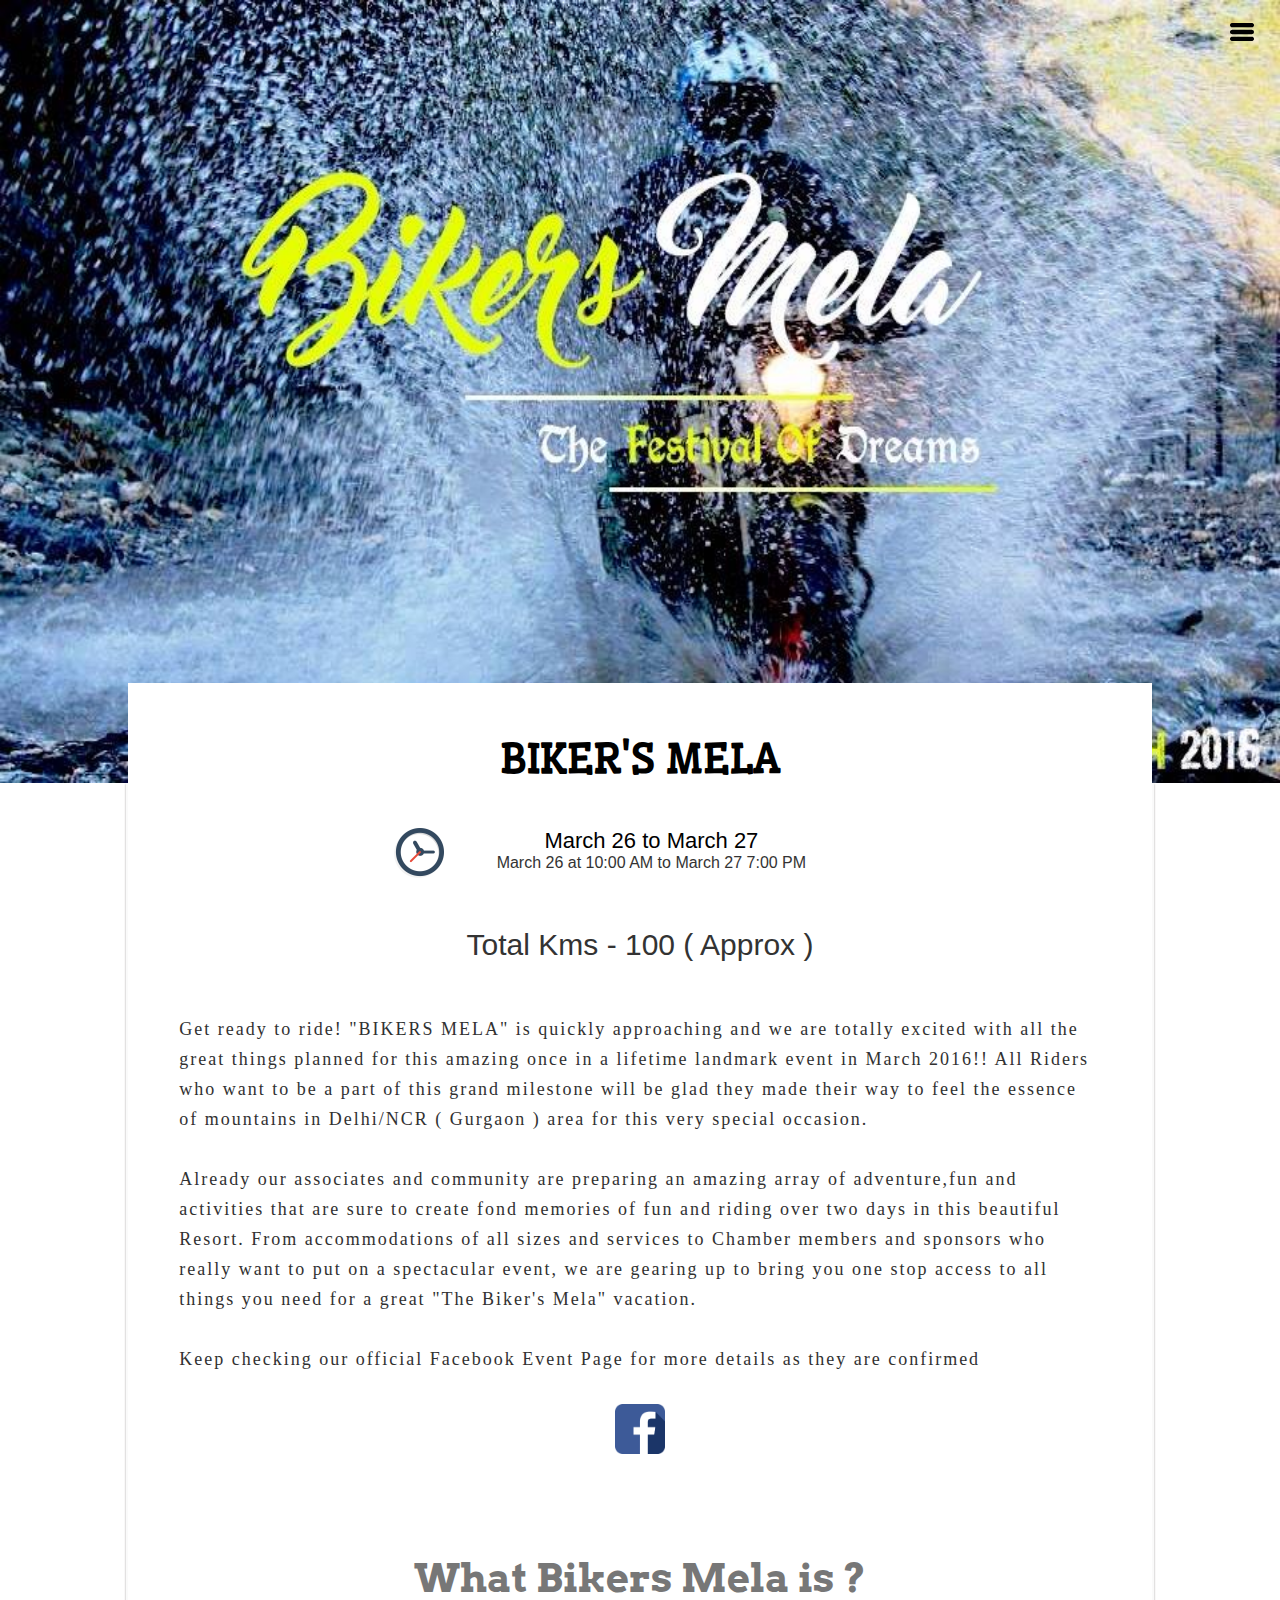
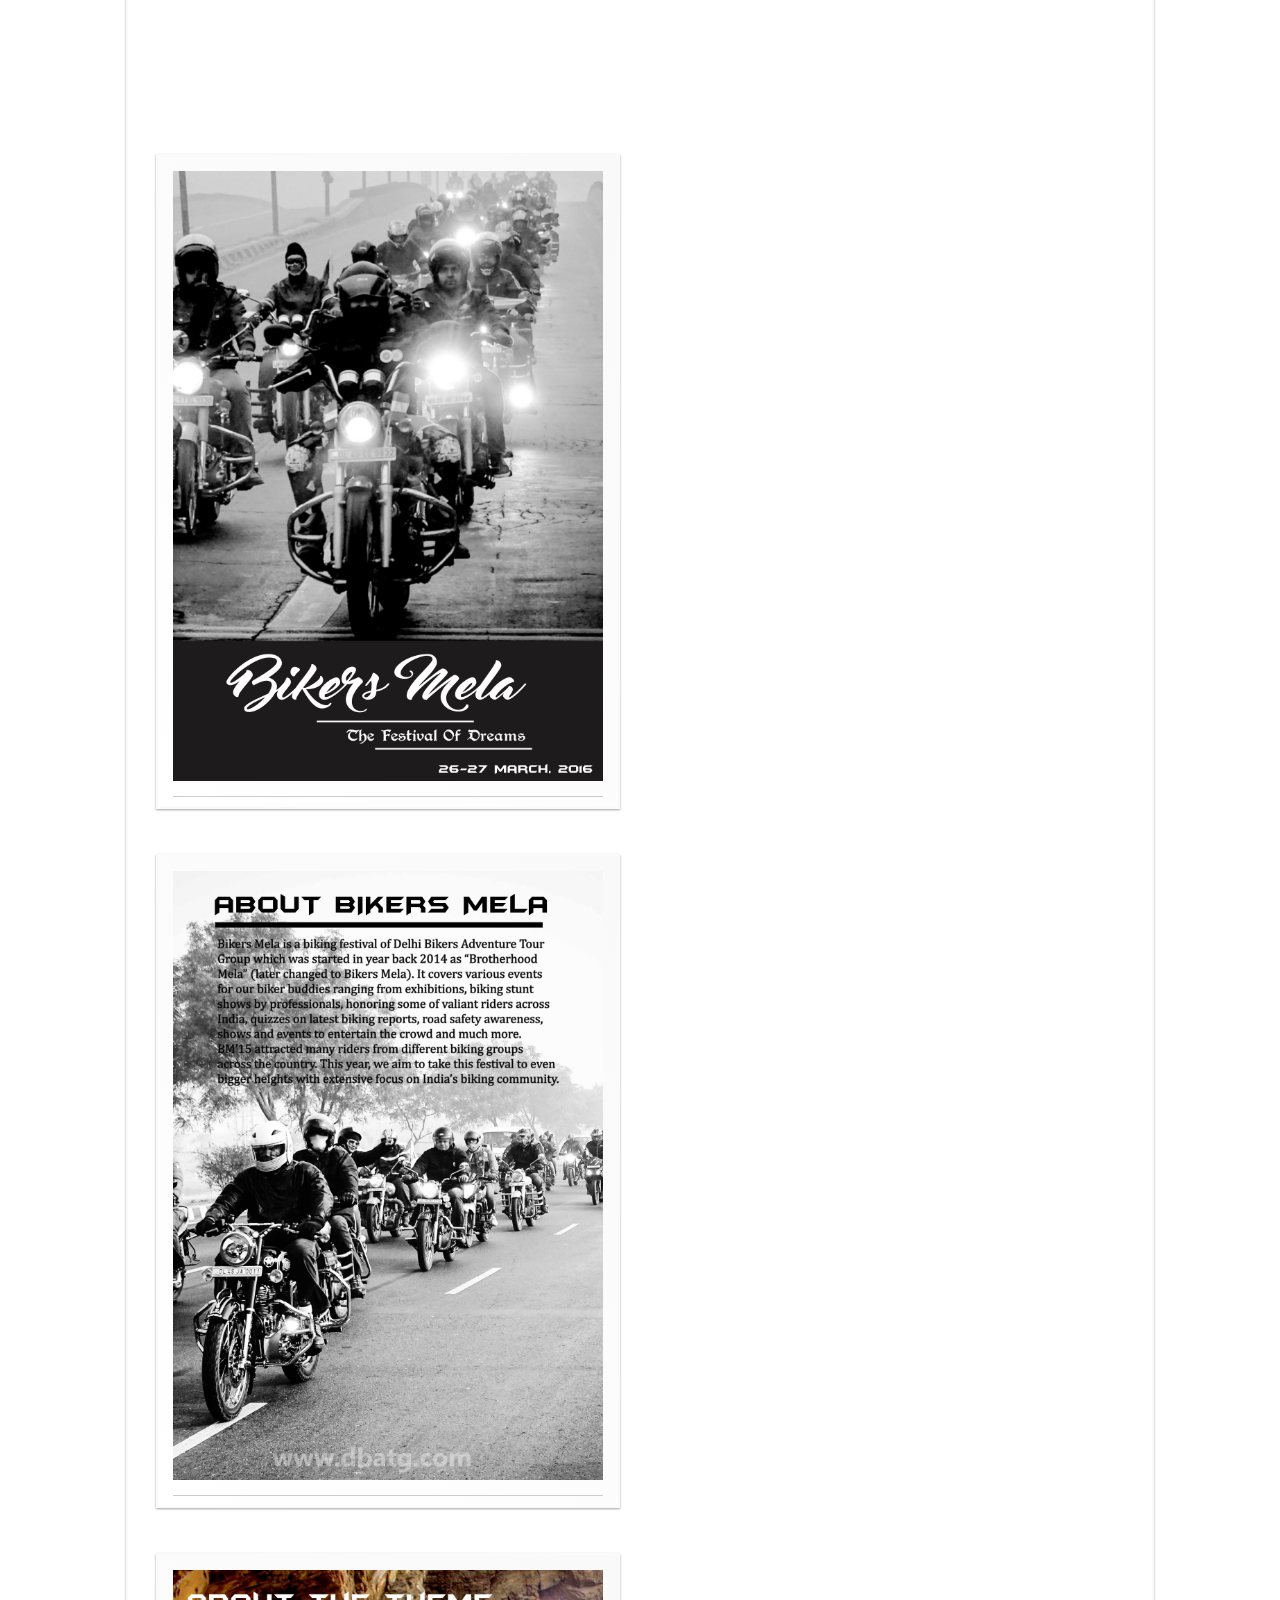
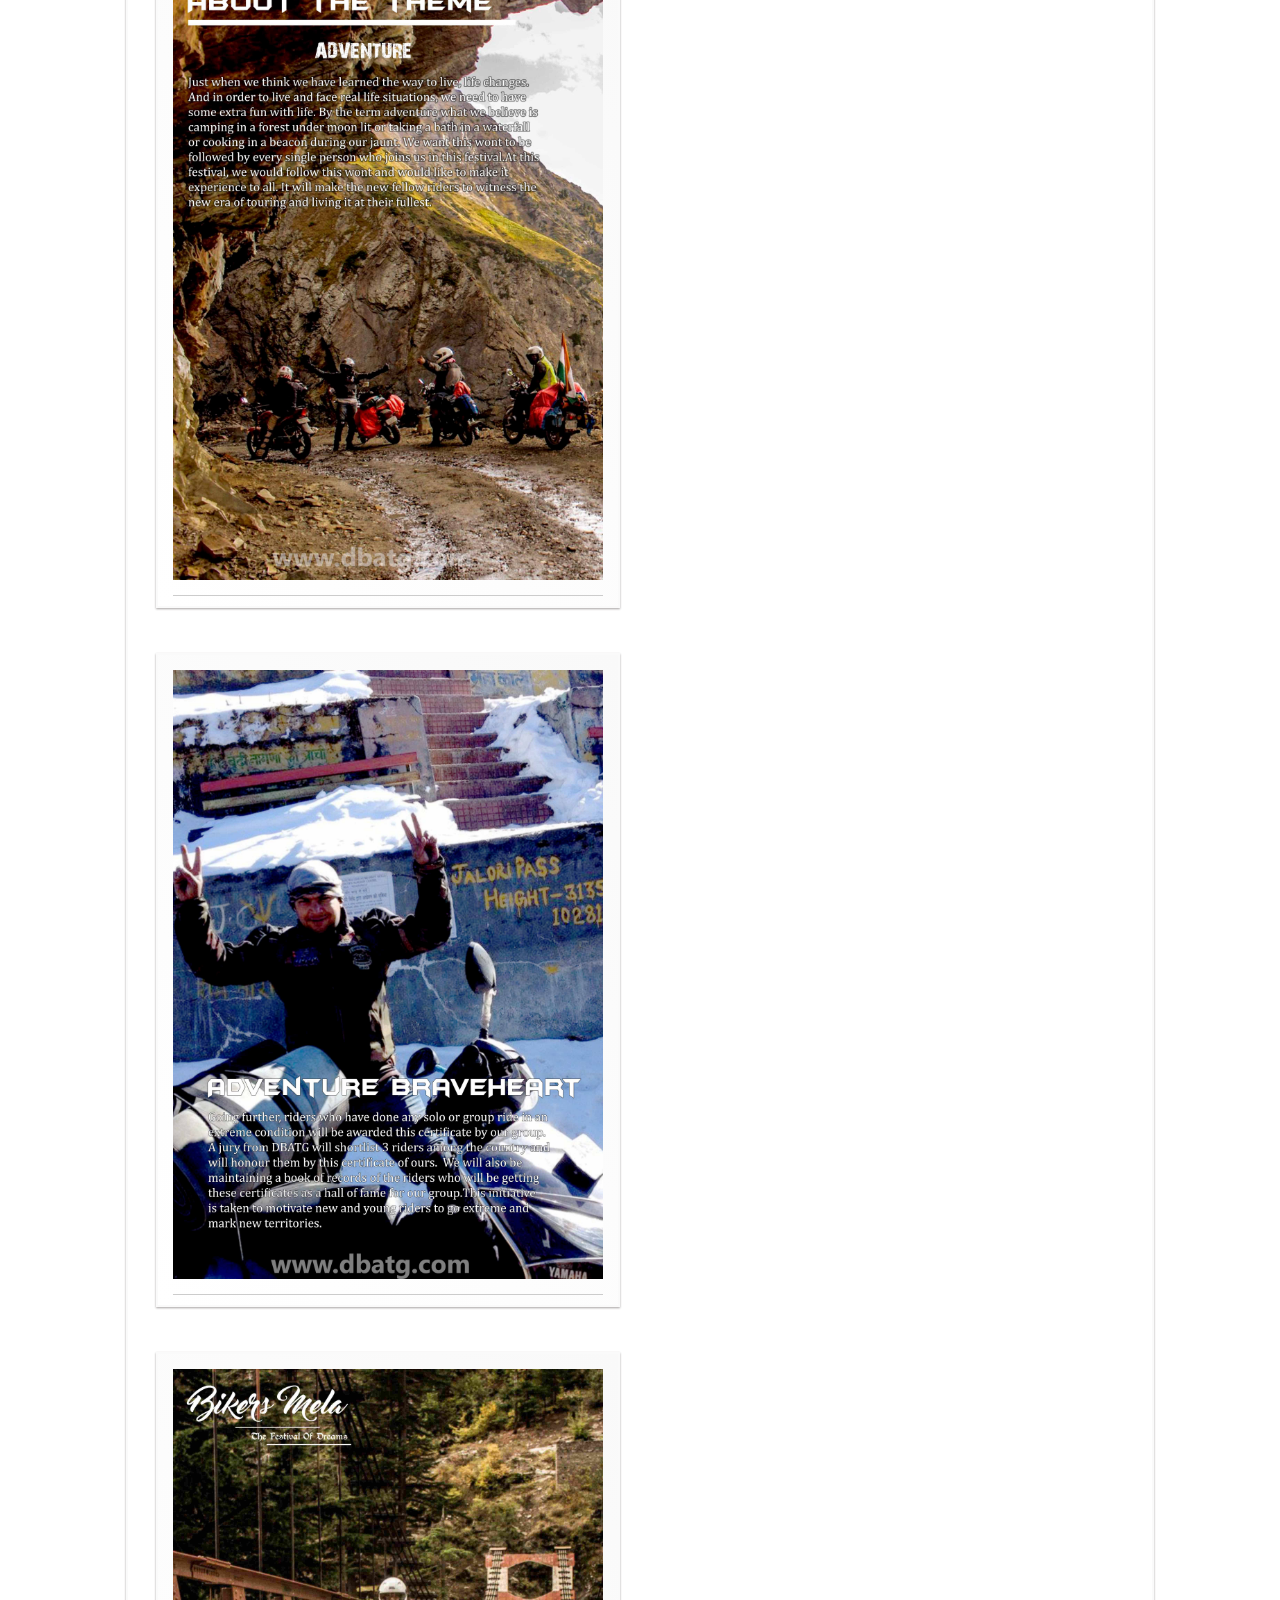
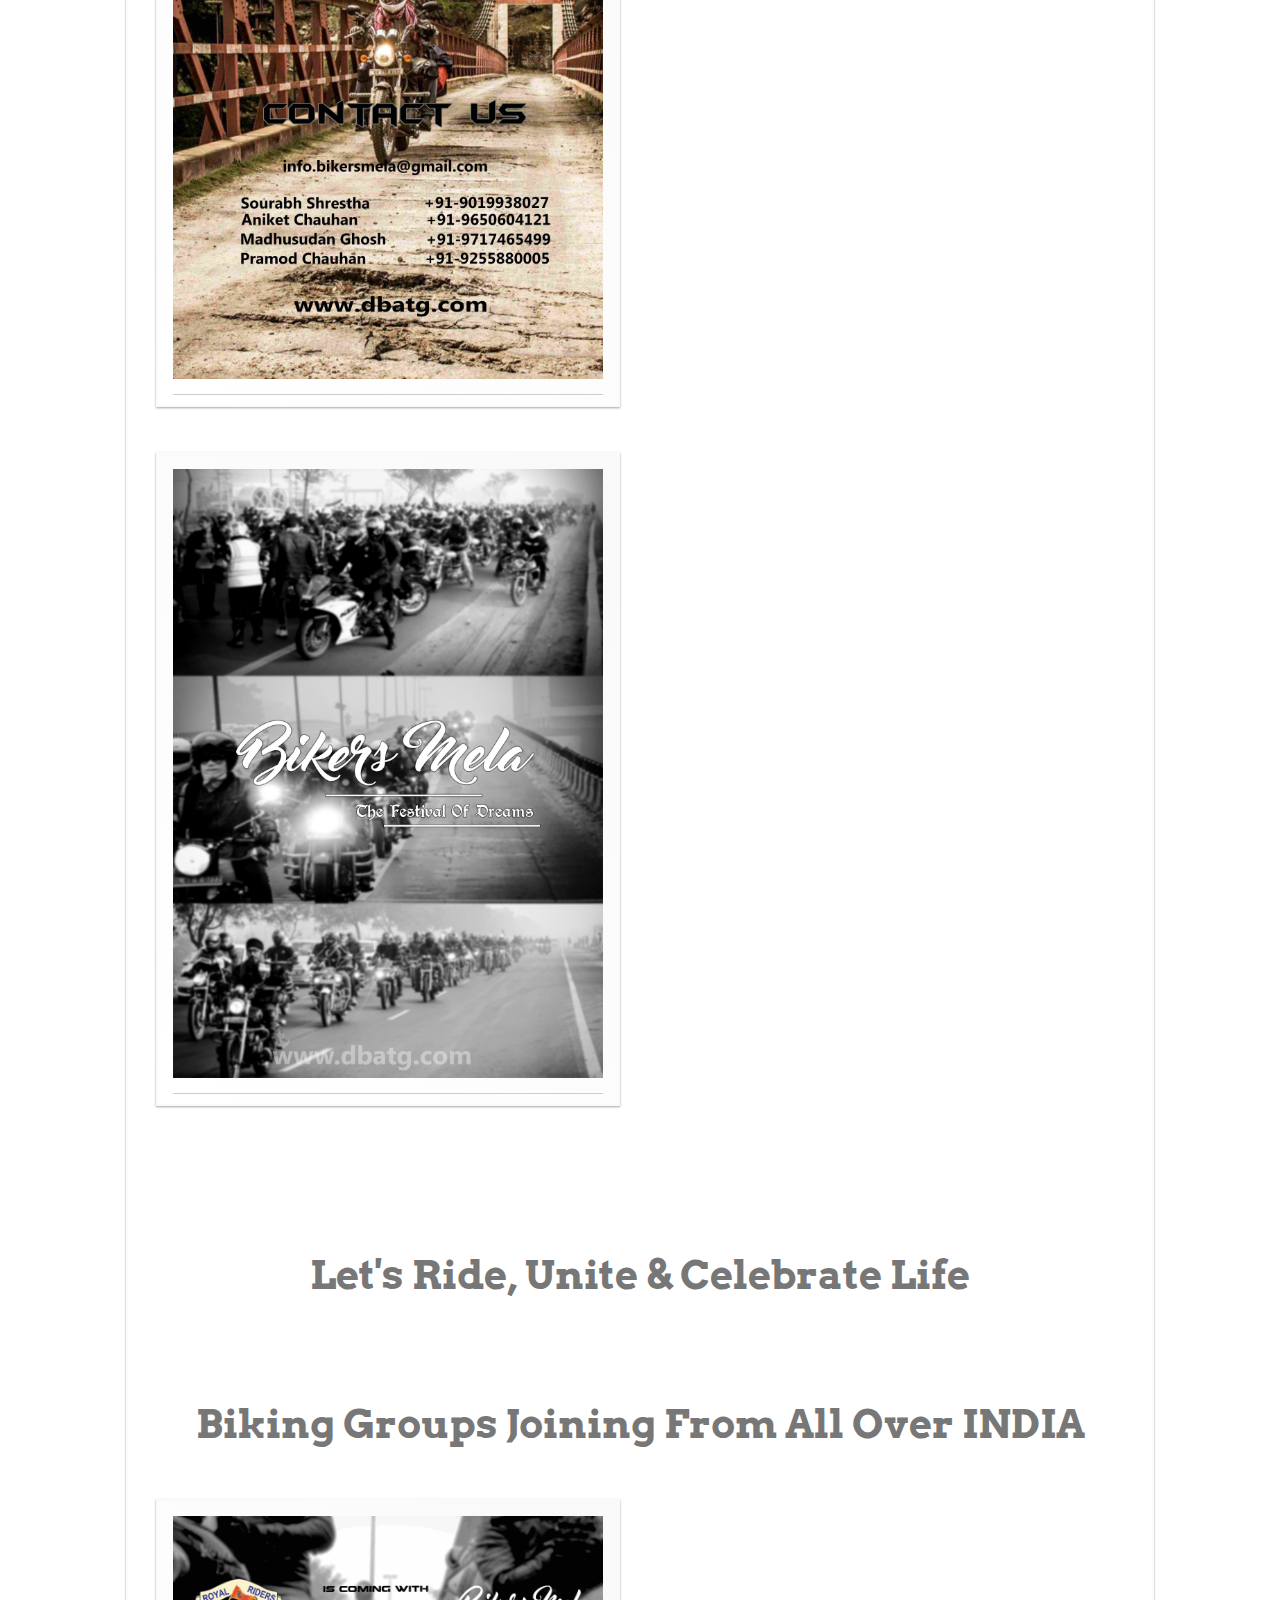
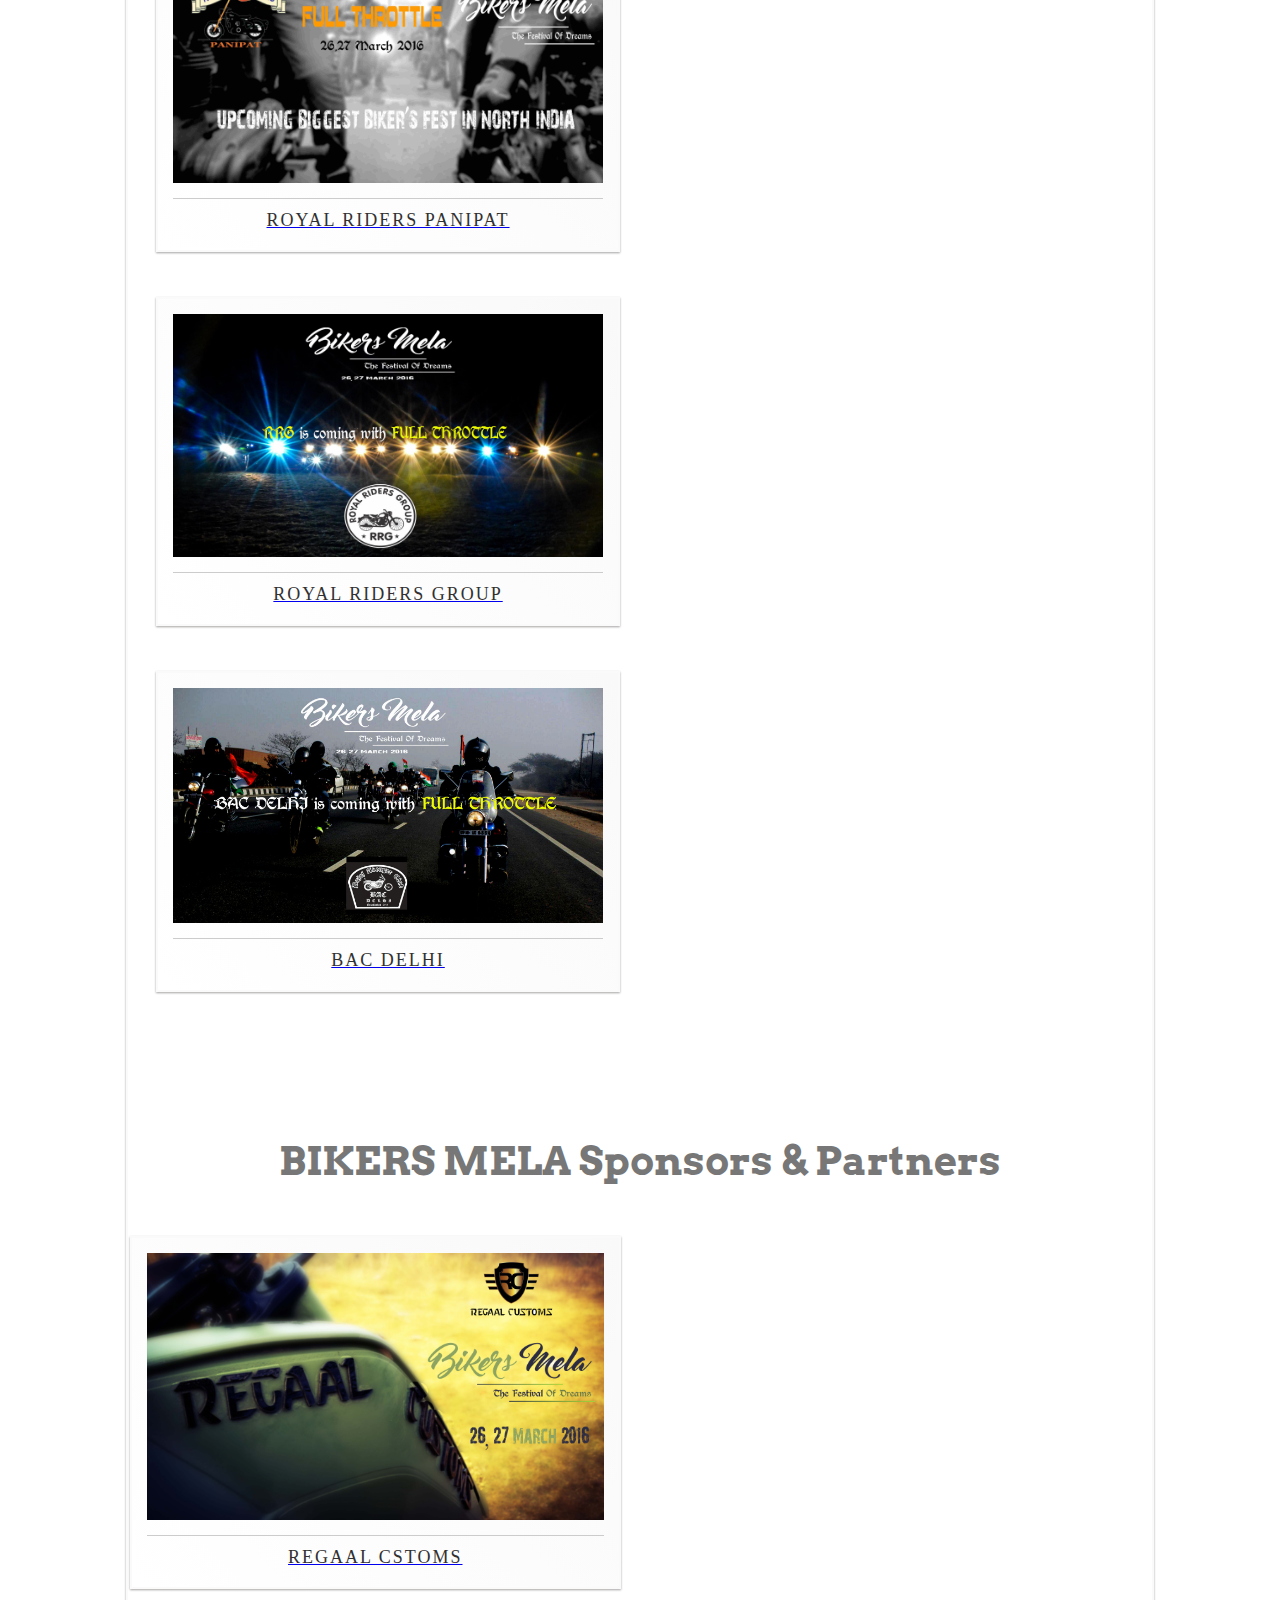
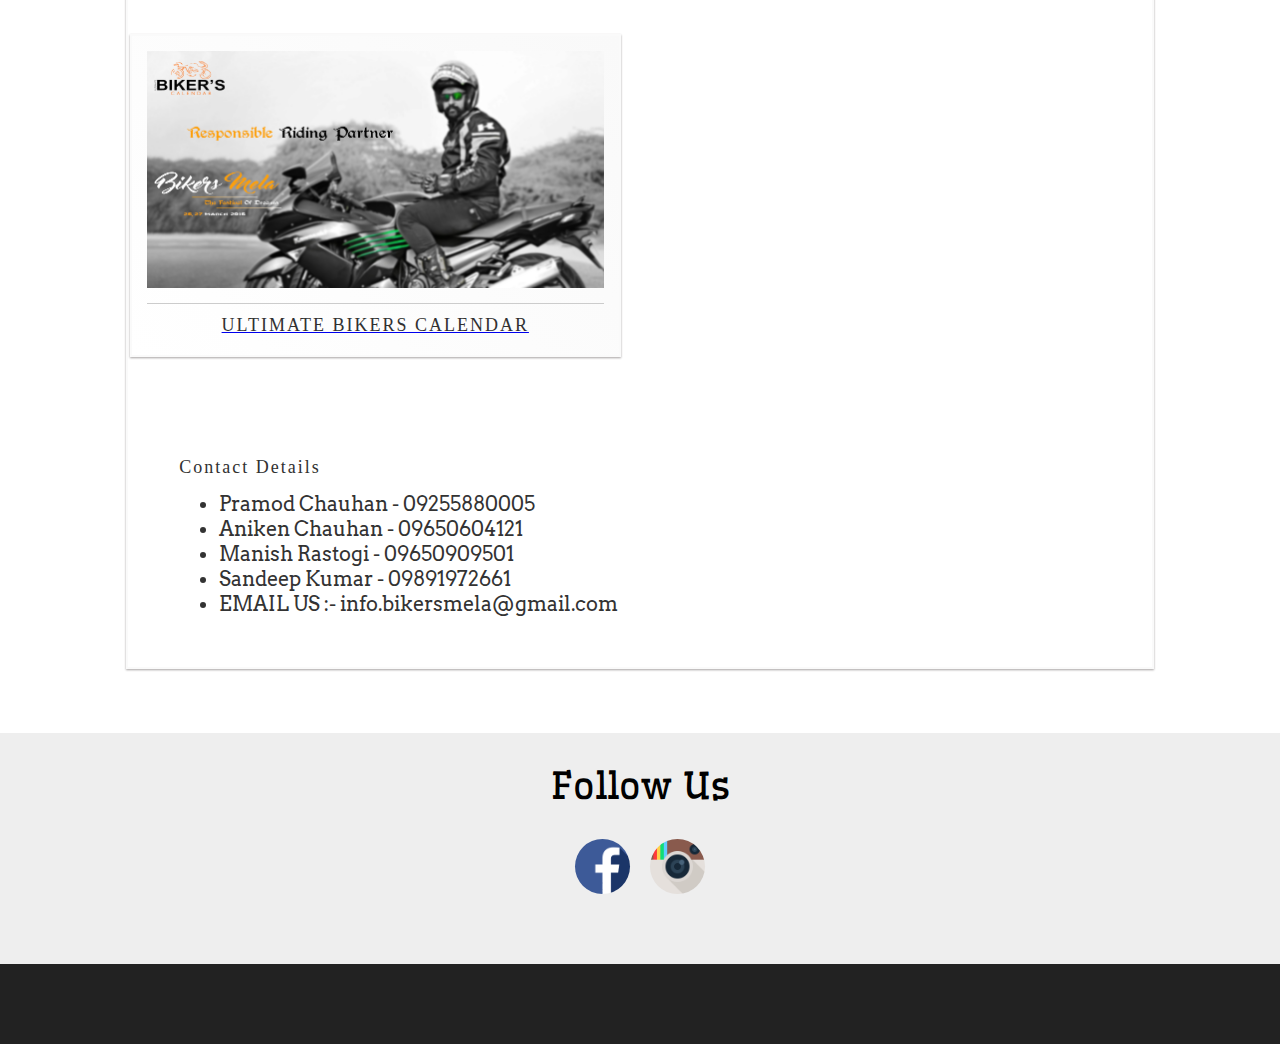
==== bikersmela.html @ f127b7ac "bikersmela page live" ====
<html>
	<head>
		<title>DBATG</title>
		<link rel="stylesheet" href="css/bikersmela.css">
		<link rel="stylesheet" type="text/css" href="css/style.css">
    	<link rel="shortcut icon" href="img/web_images/dbatg-transparent-logo.png" />

    	<meta property="fb:app_id" content="664920840316126" />
	    <meta property="og:title" content="BIKERS MELA" /> 
	    <meta property="og:image" content="http://www.dbatg.com/img/web_images/cover_pics/113.jpg" /> 
	    <meta property="og:description" content="Get ready to ride! The BIKERS MELA is quickly approaching and we are totally excited with all the great things planned for this amazing once in a lifetime landmark event in March 2016!!  All Riders who want to be a part of this grand milestone will be glad they made their way to feel the essence of mountains in Delhi/NCR (Gurgaon) for this very special occasion." />
	    <meta property="og:url" content="http://www.dbatg.com">
	</head>
	<body>
		<div id="header_container"></div>
		<div id="cover_container">
			<div id="event_main_cover">
				<img id="event_main_cover_img" src="/img/web_images/cover_pics/113.jpg">
			</div>
			<div id="event_title">
				<h2 id="event_title_h2"> BIKER'S MELA </h2>
			</div>
		</div>

		<div id="event_content_container">

			<div id="event_date_details">
				<div class="time_icon">
					
				</div>
				<div class="date_time_duration">
					<div id="date_duration">March 26 to March 27</div>
					<div id="time_duration">March 26 at 10:00 AM to March 27 7:00 PM</div>
				</div>
			</div>

			<div id="total_distance">Total Kms - 100 ( Approx )</div>
		
			<div id="event_content">
				<h4>Get ready to ride!  <b>"BIKERS MELA"</b> is quickly approaching and we are totally excited with all the great things planned for this amazing once in a lifetime landmark event in March 2016!!  All Riders who want to be a part of this grand milestone will be glad they made their way to feel the essence of mountains in Delhi/NCR ( Gurgaon ) area for this very special occasion.</br> </br> Already our associates and community are preparing an amazing array of adventure,fun and activities that are sure to create fond memories of fun and riding over two days in this beautiful Resort. From accommodations of all sizes and services to Chamber members and sponsors who really want to put on a spectacular event, we are gearing up to bring you one stop access to all things you need for a great <b>"The Biker's Mela"</b> vacation.  </br> </br>Keep checking our official <b>Facebook Event Page</b> for more details as they are confirmed</h4>

				<div id="facebook_event_page"><a href="http://tinyurl.com/bikersmela"><div><img src="/img/web_images/fb-icon.png"></div></a></div>

				<div id="groups_section">
		        	<h3>What Bikers Mela is ?</h3>
		        </div>
			</div>

			<div id="wrapper">
		        	<div id="columns">
		        		<div class="pin">
		        			<img src="/img/web_images/cover_pics/114.jpg" />
		        		</div>
						<div class="pin">
							<img src="/img/web_images/cover_pics/115.jpg" />
						</div>
						<div class="pin">
							<img src="/img/web_images/cover_pics/116.jpg" />
						</div>
						<div class="pin">
							<img src="/img/web_images/cover_pics/117.jpg" />
						</div>
						<div class="pin">
							<img src="/img/web_images/cover_pics/118.jpg" />
						</div>
						<div class="pin">
							<img src="/img/web_images/cover_pics/119.jpg" />
						</div>
		        	</div>
		        </div>

		        <div id="groups_section">
		        	<h3>Let's Ride, Unite & Celebrate Life</h3>
		        </div>

		        <!-- <div id="wrapper1">
		        	<div id="columns1">
		        		<div class="pin">
		        			<img src="/img/web_images/cover_pics/events_1.jpg" />
		        			<h4>PROFESSIONAL STUNTS</h4>
		        		</div>
						<div class="pin">
							<img src="/img/web_images/cover_pics/events_2.jpg" />
							<h4>BURNOUTS</h4>
						</div>
						<div class="pin">
							<img src="/img/web_images/cover_pics/events_6.jpg" />
							<h4>THE SUBURB AMBIANCE</h4>
						</div>
						<div class="pin">
							<img src="/img/web_images/cover_pics/events_7.jpg" />
							<h4>OFF ROADING</h4>
						</div>
						<div class="pin">
							<img src="/img/web_images/cover_pics/events_8.jpg" />
							<h4>BONFIRE</h4>
						</div>
						<div class="pin">
							<img src="/img/web_images/cover_pics/events_9.jpg" />
							<h4>MUD BATH</h4>
						</div>
						<div class="pin">
							<img src="/img/web_images/cover_pics/events_10.jpg" />
							<h4>BARBEQUE</h4>
						</div>
						<div class="pin">
							<img src="/img/web_images/cover_pics/events_11.jpg" />
							<h4>CAMPING</h4>
						</div>
		        	</div>
		        </div> -->

		        <div id="groups_section">
		        	<h3>Biking Groups Joining From All Over INDIA</h3>
		        </div>

		        <div id="wrapper2">
		        	<div id="columns2">
		        		<div class="pin">
		        			<a href="https://www.facebook.com/Royal-Riders-Panipat-307274155987401/">
			        			<img src="/img/web_images/cover_pics/groups_1.jpg" />
			        			<h4>ROYAL RIDERS PANIPAT</h4>
		        			</a>
		        		</div>
		        		<div class="pin">
		        			<a href="https://www.facebook.com/rrggurgaon">
			        			<img src="/img/web_images/cover_pics/groups_3.jpg" />
			        			<h4>ROYAL RIDERS GROUP</h4>
		        			</a>
		        		</div>
		        		<div class="pin">
		        			<a href="https://www.facebook.com/bac.delhi">
			        			<img src="/img/web_images/cover_pics/groups_2.jpg" />
			        			<h4>BAC DELHI</h4>
		        			</a>
		        		</div>
		        	</div>
		        </div>

		        <div id="groups_section">
		        	<h3>BIKERS MELA Sponsors & Partners</h3>
		        </div>

		        <div id="wrapper3">
		        	<div id="columns3">
		        		<div class="pin">
		        			<a href="https://www.facebook.com/RegaalCustoms/">
			        			<img src="/img/web_images/cover_pics/sponsors_1.jpg" />
			        			<h4>REGAAL CSTOMS</h4>
		        			</a>
		        		</div>
		        		<div class="pin">
		        			<a href="https://www.facebook.com/UltimateBikersCalendar/">
			        			<img src="/img/web_images/cover_pics/sponsors_2.jpg" />
			        			<h4>ULTIMATE BIKERS CALENDAR</h4>
		        			</a>
		        		</div>
		        	</div>
		        </div>

			<div class="contact_details">
				<h4>Contact Details</h4>
				<ul>
					<li>Pramod Chauhan - 09255880005</li>
					<li>Aniken Chauhan - 09650604121</li>
					<li>Manish Rastogi - 09650909501</li>
					<li>Sandeep Kumar  - 09891972661</li>
					<li>EMAIL US :- info.bikersmela@gmail.com</li>
				</ul>
			</div>
		</div>
		<div id="footer_content"></div>
	</body>
	<script src="js/jquery-2.1.4.min.js"></script>
	<script src="js/main.js"></script>
</html>
---- css/bikersmela.css ----
html {
    font-family:sans-serif;
    -ms-text-size-adjust:100%;
    -webkit-text-size-adjust:100%
}

body {
    margin: 0;
}

#cover_container {
    height: 87%;
    width: 100%;
    position: relative;
}

@media only screen and (min-device-width: 320px) and (max-device-width: 480px) and (-webkit-min-device-pixel-ratio: 2){
    #cover_container {
        height: 45%;
    }
}

#event_main_cover img {
    height: 100%;
    width: 100%;
}

#event_title {
    position: absolute;
    left:0;
    right:0;
    margin-left:auto;
    margin-right:auto;
    bottom: 0;
    height: 100px;
    width: 80%;
    background-color: #FFF;
}

@media only screen and (min-device-width: 320px) and (max-device-width: 480px) and (-webkit-min-device-pixel-ratio: 2){
    #event_title{
        width: 100%;
        height: 110px;
    }
}

#event_date_details {
    width: 100%;
    float: left;
    text-align: center;
    margin-top: 45px;
}

.time_icon {
    min-width: 6%;
    margin-left: 25%;
    background: url("../img/web_images/time_icon.png") no-repeat 90% 50%;
    height: 50px;
    color: #fff;
    -webkit-background-size: contain;
    -moz-background-size: contain;
    -o-background-size: contain;
    background-size: contain;
    float: left;
}

.date_time_duration {
    float: left;
    max-width: 65%;
    height:50px;
    margin-left: 5%
}

#date_duration {
    font-size: 22px;
    font-weight: 100;
}

#time_duration {
    font-size: 16px;
    font-weight: 100;
    color: #333;
}

#total_distance {
    padding-top: 50px;
    text-align: center;
    font-size: 30px;
    font-family: 'Goudy Bookletter 1911', serif, ;
    float: left;
    width: 100%;
    color: #333;
}

@media only screen and (min-device-width: 320px) and (max-device-width: 480px) and (-webkit-min-device-pixel-ratio: 2){
    .time_icon{
        min-width: 8%;
        margin-left: 16%;
    }
    #total_distance{
        font-size: 35px;
    }
    #time_duration {
        font-size: 21px;
    }
    #date_duration {
        font-size: 27px;
    }
}

h2 {
    font-family: "Wellfleet";
    font-weight: bold;
    font-size: 40px;
    text-align: center;
    margin-top: 5%;
    padding: 0px;
}

h3 {
    display: block;
    font-family: 'Goudy Bookletter 1911', serif, ;
    font-size: 30px;
    font-weight: bold;
    margin-top: 0;
    margin-bottom: 10px;
}

h4 {
    display: block;
    font-size: 18px;
    font-family: "MuseoSans, serif";
    font-weight: 100;
    margin-top: 1px;
    line-height: 30px;
    letter-spacing: 2px;
    margin-bottom: 10px;
    color: #313131;
}

h5 {
    display: block;
    font-family: 'Arvo' ;
    font-size: 15px;
    font-weight: normal;
    margin-top: 0;
    margin-bottom: 10px;
}

@media only screen and (min-device-width: 320px) and (max-device-width: 480px) and (-webkit-min-device-pixel-ratio: 2){
    h2 {
        font-size: 38px;
    }
    h3{
        font-size: 32px;
    }
}

#event_content_container {
    width: 80%;
    margin : 0 auto;
    border: 2px solid #FAFAFA;
    box-shadow: 0 1px 2px rgba(34, 25, 25, 0.4);
    border-top-width: 0px;
}

@media only screen and (min-device-width: 320px) and (max-device-width: 480px) and (-webkit-min-device-pixel-ratio: 2){
    #event_content_container{
        width: 90%;
        margin-left: 0;
    }
}

#event_content {
    padding: 5%;
    clear: both;
}

p {
    font-family: "Arvo";
    font-size: 18px;
    color: #333;
    margin-top: 0px;
    margin-bottom: 15px;
}

li {
    font-family: "Arvo";
    font-size: 20px;
    color: #333;
}

ul {
    margin-top: 0px;
}

@media only screen and (min-device-width: 320px) and (max-device-width: 480px) and (-webkit-min-device-pixel-ratio: 2){
    p{
        font-size: 15px;
    }
    li{
        font-size: 15px;
    }
 }

.contact_details{
    margin-bottom: 50px;
    padding: 0 5%
}

#luggage_ride {
    text-align: center;
    margin-bottom: 50px;
}

#luggage_details {
    height: 42%;
    width: 40%;
    display: inline-block;
    margin: 0px 1.5% 30px 1.5%;
    border: 2px solid #FAFAFA;
    padding: 8px 5px 0px 5px;
    box-shadow: 0 5px 20px rgba(34, 25, 25, 0.4);
    text-decoration: none;
}

#luggage_details img{
    display: block;
    max-width: 100%;
    max-height: 100%;
    width: auto;
    height: auto;
}

#luggage_title {
    text-align: center;
    font-family: 'Goudy Bookletter 1911', serif;
    font-weight: normal;
    font-size: 20px;
    margin: 10px auto;
    color: #333;
}

@media only screen and (min-device-width: 320px) and (max-device-width: 480px) and (-webkit-min-device-pixel-ratio: 2){
    #luggage_details {
        height: 22%;
    }
 }

 #facebook_event_page{
    margin-top: 30px;
    margin-bottom: 100px;
    text-align: center;
    width: 100%;
 }

 #facebook_event_page img{
    width: 50px;
 }

#bm_image2{
    margin-bottom: 50px;
    background: url("..") no-repeat 90% 50%;
    -webkit-background-size: cover;
    -moz-background-size: cover;
    -o-background-size: cover;
    background-size: cover;
    width: 100%;
    height: 1500px;
    margin: 0 auto
 }

 #bm_image3{
    margin-bottom: 50px;
    background: url("../img/web_images/cover_pics/116.jpg") no-repeat 90% 50%;
    -webkit-background-size: cover;
    -moz-background-size: cover;
    -o-background-size: cover;
    background-size: cover;
    width: 100%;
    height: 1500px;
    margin: 0 auto
 }

 #bm_image4{
    margin-bottom: 50px;
    background: url("../img/web_images/cover_pics/116.jpg") no-repeat 90% 50%;
    -webkit-background-size: cover;
    -moz-background-size: cover;
    -o-background-size: cover;
    background-size: cover;
    width: 100%;
    height: 1500px;
    margin: 0 auto
 }

#bm_image5{
    margin-bottom: 50px;
    background: url("../img/web_images/cover_pics/117.jpg") no-repeat 90% 50%;
    -webkit-background-size: cover;
    -moz-background-size: cover;
    -o-background-size: cover;
    background-size: cover;
    width: 100%;
    height: 1500px;
    margin: 0 auto
}

#wrapper1 {
    width: 95%;
    max-width: 1550px;
    min-width: 320px;
    margin: 50px auto;
}

@media only screen and (min-device-width: 320px) and (max-device-width: 480px) and (-webkit-min-device-pixel-ratio: 2){
    #wrapper1{
        width: 90%;
    }
}

#columns1 {
    -webkit-column-count: 3;
    -webkit-column-gap: 30px;
    -webkit-column-fill: auto;
    -moz-column-count: 3;
    -moz-column-gap: 30px;
    -moz-column-fill: auto;
    column-count: 3;
    column-gap: 35px;
    column-fill: auto;
}

@media only screen and (min-device-width: 320px) and (max-device-width: 480px) and (-webkit-min-device-pixel-ratio: 2) {
    #columns1 {
        -webkit-column-count: 1;
        -moz-column-count: 1;
        column-count: 1;
    }
}

#wrapper {
    width: 95%;
    max-width: 1550px;
    min-width: 320px;
    margin: 50px auto;
}

@media only screen and (min-device-width: 320px) and (max-device-width: 480px) and (-webkit-min-device-pixel-ratio: 2){
    #wrapper{
        width: 90%;
    }
}

#wrapper2 {
    width: 95%;
    max-width: 1550px;
    min-width: 320px;
    margin: 50px auto;
}

@media only screen and (min-device-width: 320px) and (max-device-width: 480px) and (-webkit-min-device-pixel-ratio: 2){
    #wrapper2{
        width: 90%;
    }
}

#columns2 {
    -webkit-column-count: 2;
    -webkit-column-gap: 30px;
    -webkit-column-fill: auto;
    -moz-column-count: 2;
    -moz-column-gap: 30px;
    -moz-column-fill: auto;
    column-count: 2;
    column-gap: 35px;
    column-fill: auto;
}

@media only screen and (min-device-width: 320px) and (max-device-width: 480px) and (-webkit-min-device-pixel-ratio: 2) {
    #columns2 {
        -webkit-column-count: 1;
        -moz-column-count: 1;
        column-count: 1;
    }
}

#wrapper3{
    width: 100%;
    max-width: 1550px;
    min-width: 320px;
    margin: 50px auto;
}

@media only screen and (min-device-width: 320px) and (max-device-width: 480px) and (-webkit-min-device-pixel-ratio: 2){
    #wrapper3{
        width: 90%;
    }
}

#columns3 {
    -webkit-column-count: 2;
    -webkit-column-gap: 30px;
    -webkit-column-fill: auto;
    -moz-column-count: 2;
    -moz-column-gap: 30px;
    -moz-column-fill: auto;
    column-count: 2;
    column-gap: 35px;
    column-fill: auto;
}

@media only screen and (min-device-width: 320px) and (max-device-width: 480px) and (-webkit-min-device-pixel-ratio: 2) {
    #columns3 {
        -webkit-column-count: 1;
        -moz-column-count: 1;
        column-count: 1;
    }
}

#columns {
    -webkit-column-count: 2;
    -webkit-column-gap: 30px;
    -webkit-column-fill: auto;
    -moz-column-count: 2;
    -moz-column-gap: 30px;
    -moz-column-fill: auto;
    column-count: 2;
    column-gap: 35px;
    column-fill: auto;
}

@media only screen and (min-device-width: 320px) and (max-device-width: 480px) and (-webkit-min-device-pixel-ratio: 2) {
    #columns {
        -webkit-column-count: 1;
        -moz-column-count: 1;
        column-count: 1;
    }
}

.pin {
    display: inline-block;
    background: #FEFEFE;
    border: 2px solid #FAFAFA;
    box-shadow: 0 1px 2px rgba(34, 25, 25, 0.4);
    margin: 0 2px 45px;
    -webkit-column-break-inside: avoid;
    -moz-column-break-inside: avoid;
    column-break-inside: avoid;
    padding: 15px;
    padding-bottom: 5px;
    background: -webkit-linear-gradient(45deg, #FFF, #F9F9F9);
    opacity: 1;
    text-align: center;
    font-size: 20px;
    -webkit-transition: all .2s ease;
    -moz-transition: all .2s ease;
    -o-transition: all .2s ease;
    transition: all .2s ease;
}

.pin img {
    width: 100%;
    border-bottom: 1px solid #ccc;
    padding-bottom: 15px;
    margin-bottom: 5px;
}

#groups_section {
    margin-top: 100px;
    margin-bottom: 50px;
    font-size: 60px;
    font-family: 'Arvo';
    text-align: center;
}

#groups_section h3{
    margin-top: 100px;
    margin-bottom: 50px;
    font-size: 40px;
    font-family: 'Arvo';
    text-align: center;
    color: #777;
}
---- css/style.css ----
@import "http://fonts.googleapis.com/css?family=Open+Sans:300italic,400italic,600italic,700italic,800italic,300,700,800,400,600";
@import "http://fonts.googleapis.com/css?family=Goudy+Bookletter+1911";
@import "http://fonts.googleapis.com/css?family=Wellfleet";
@import "http://fonts.googleapis.com/css?family=Arvo:400,700,400italic,700italic";
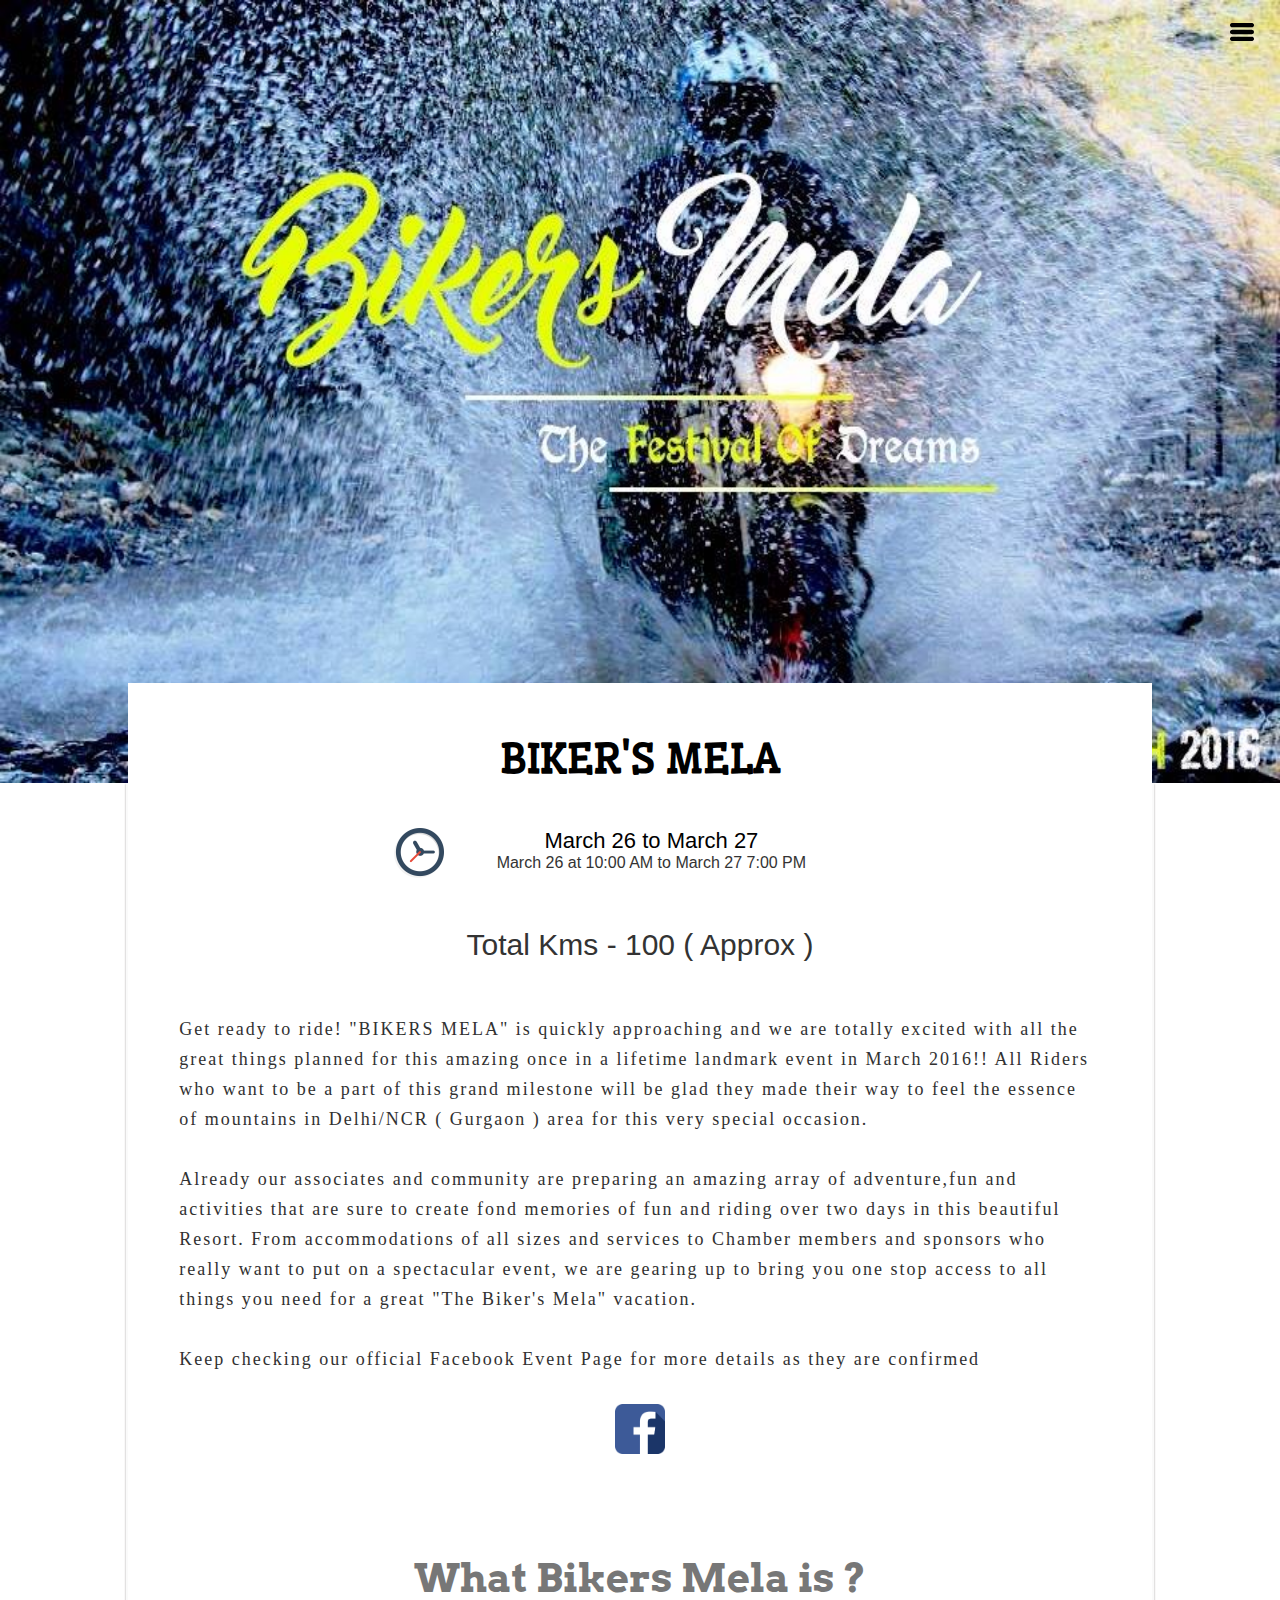
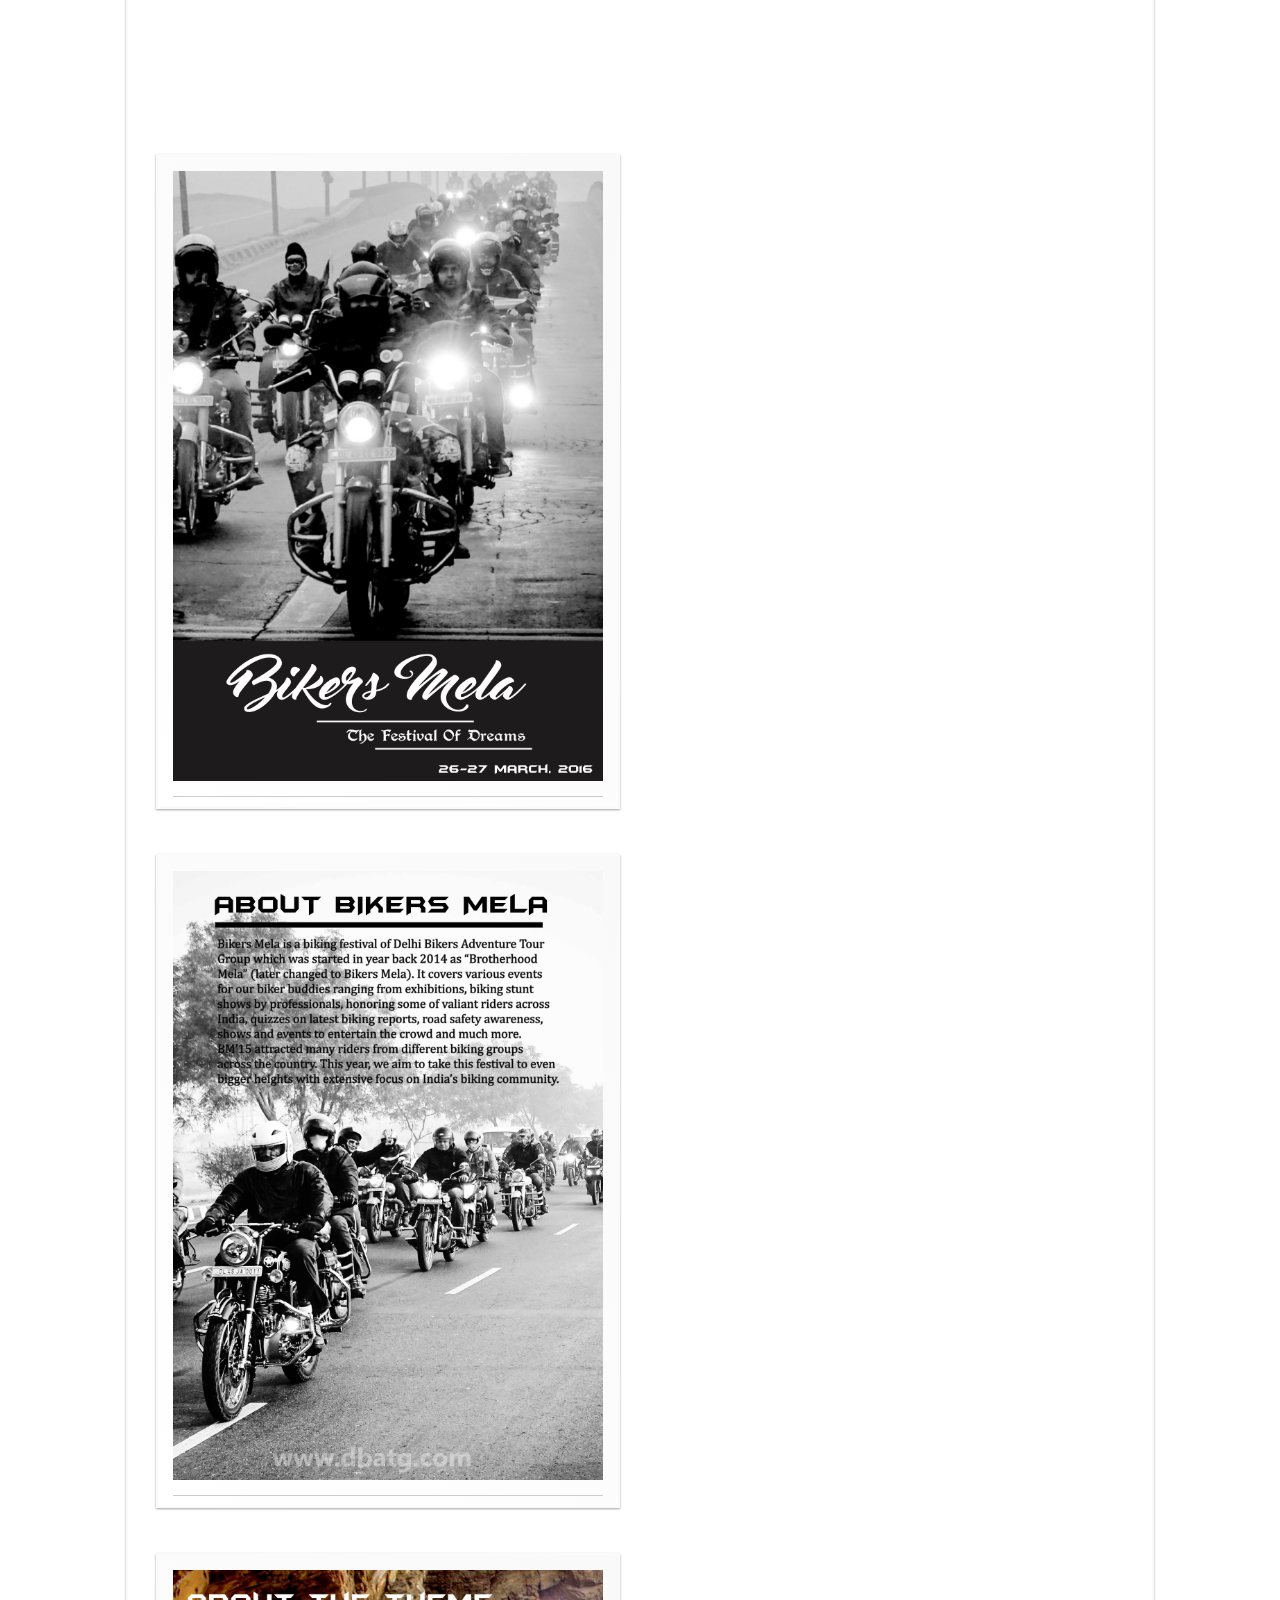
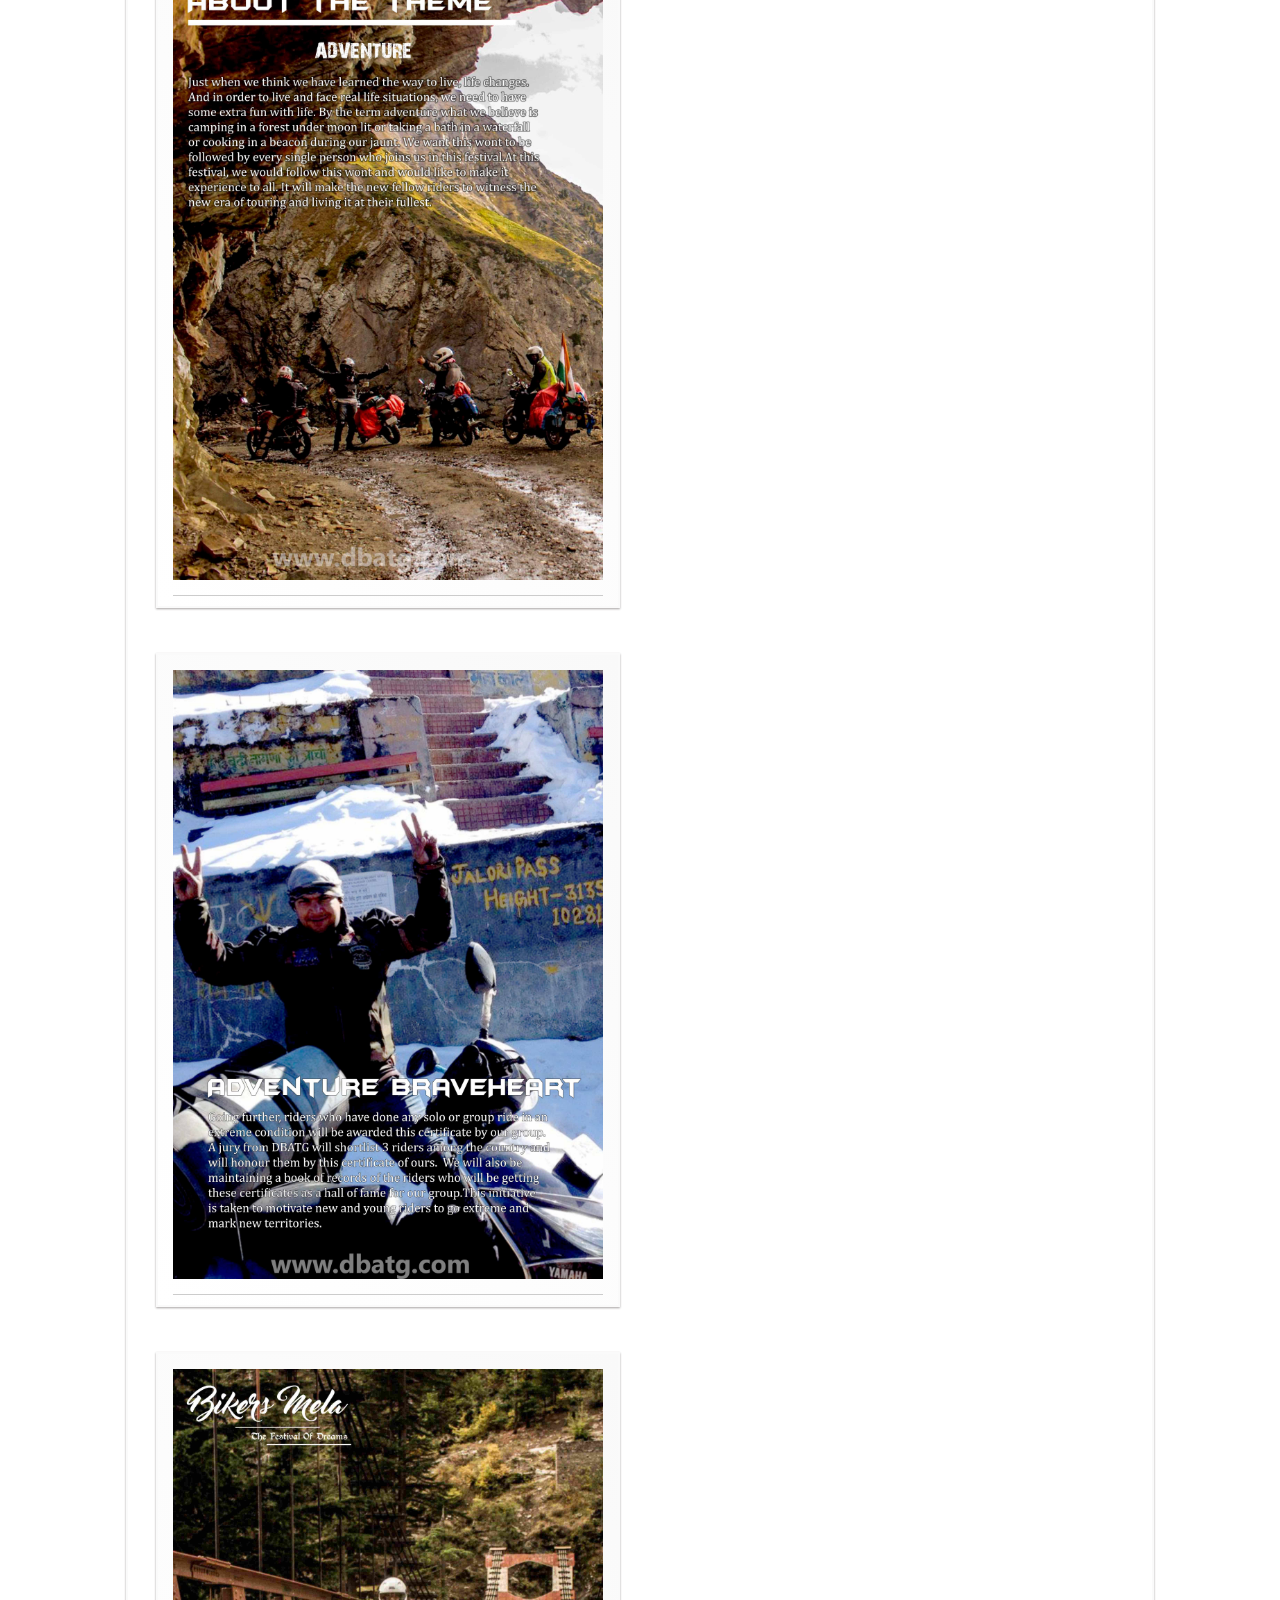
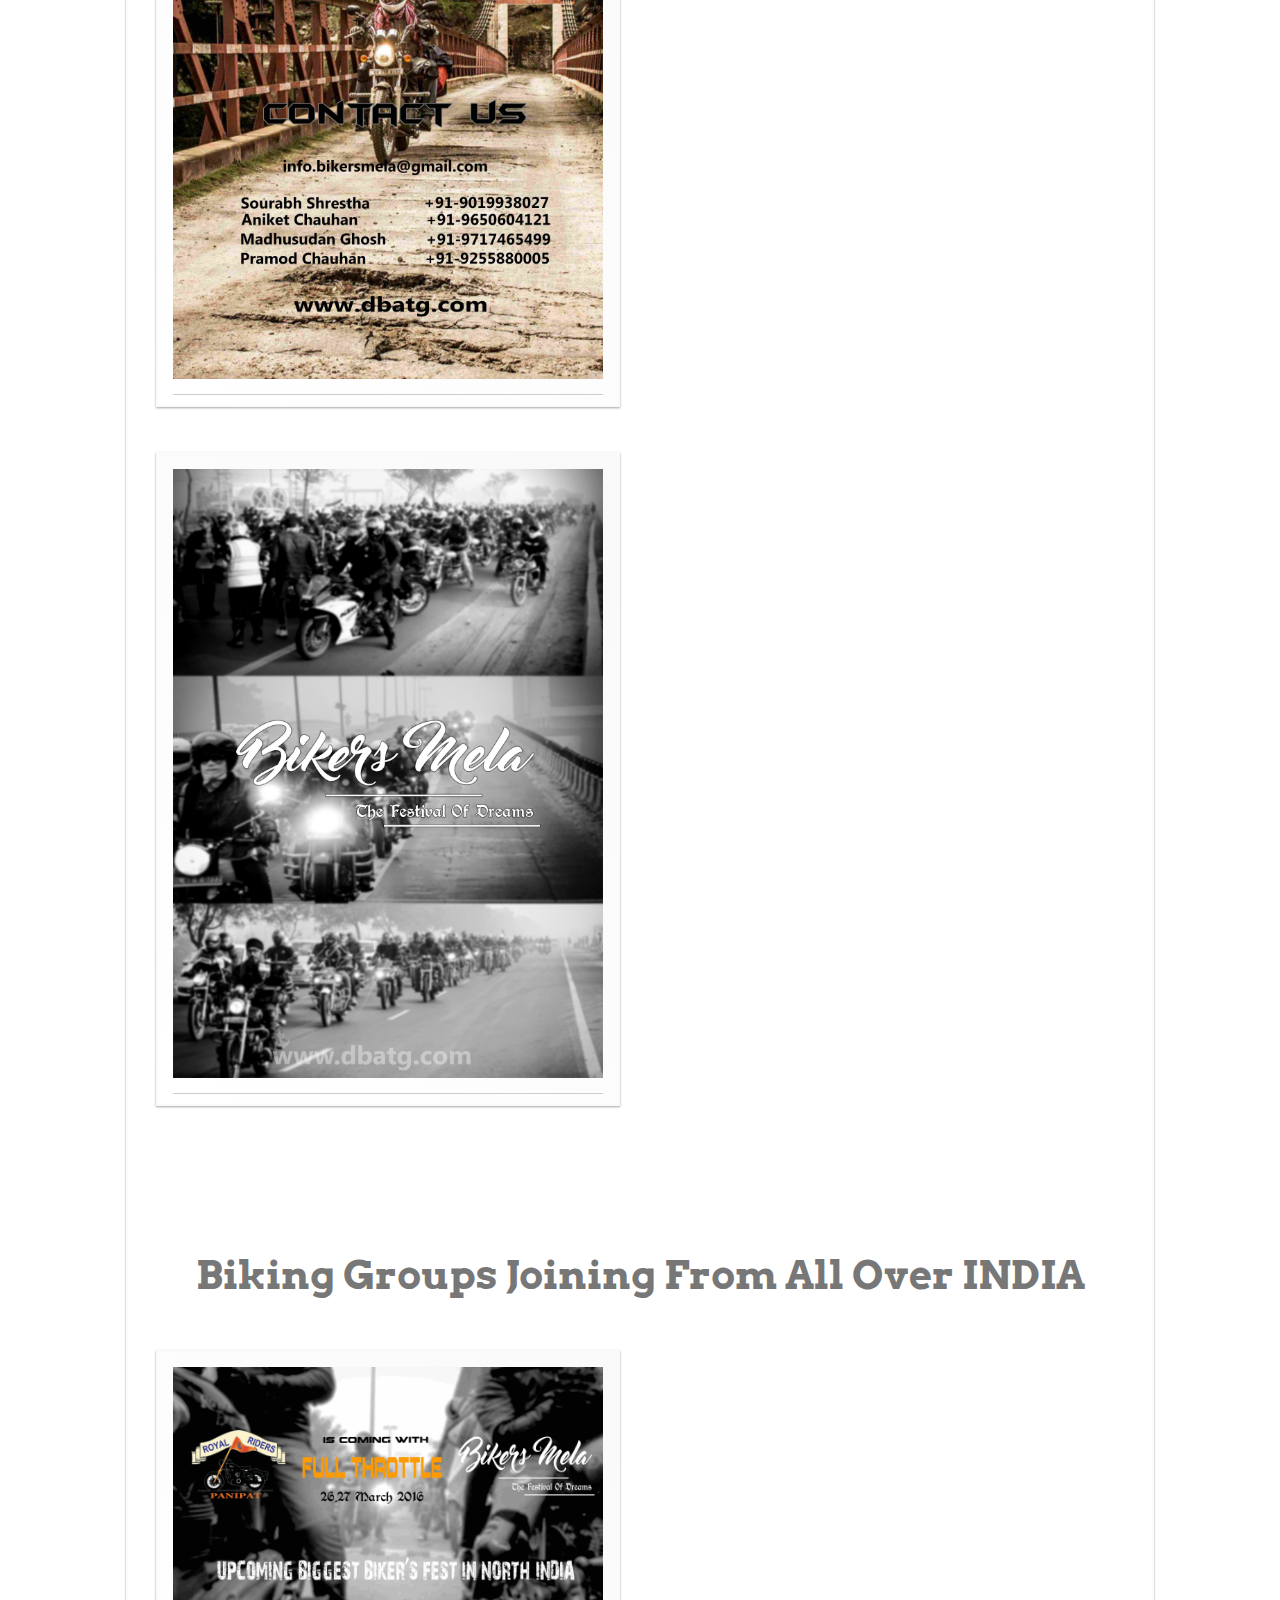
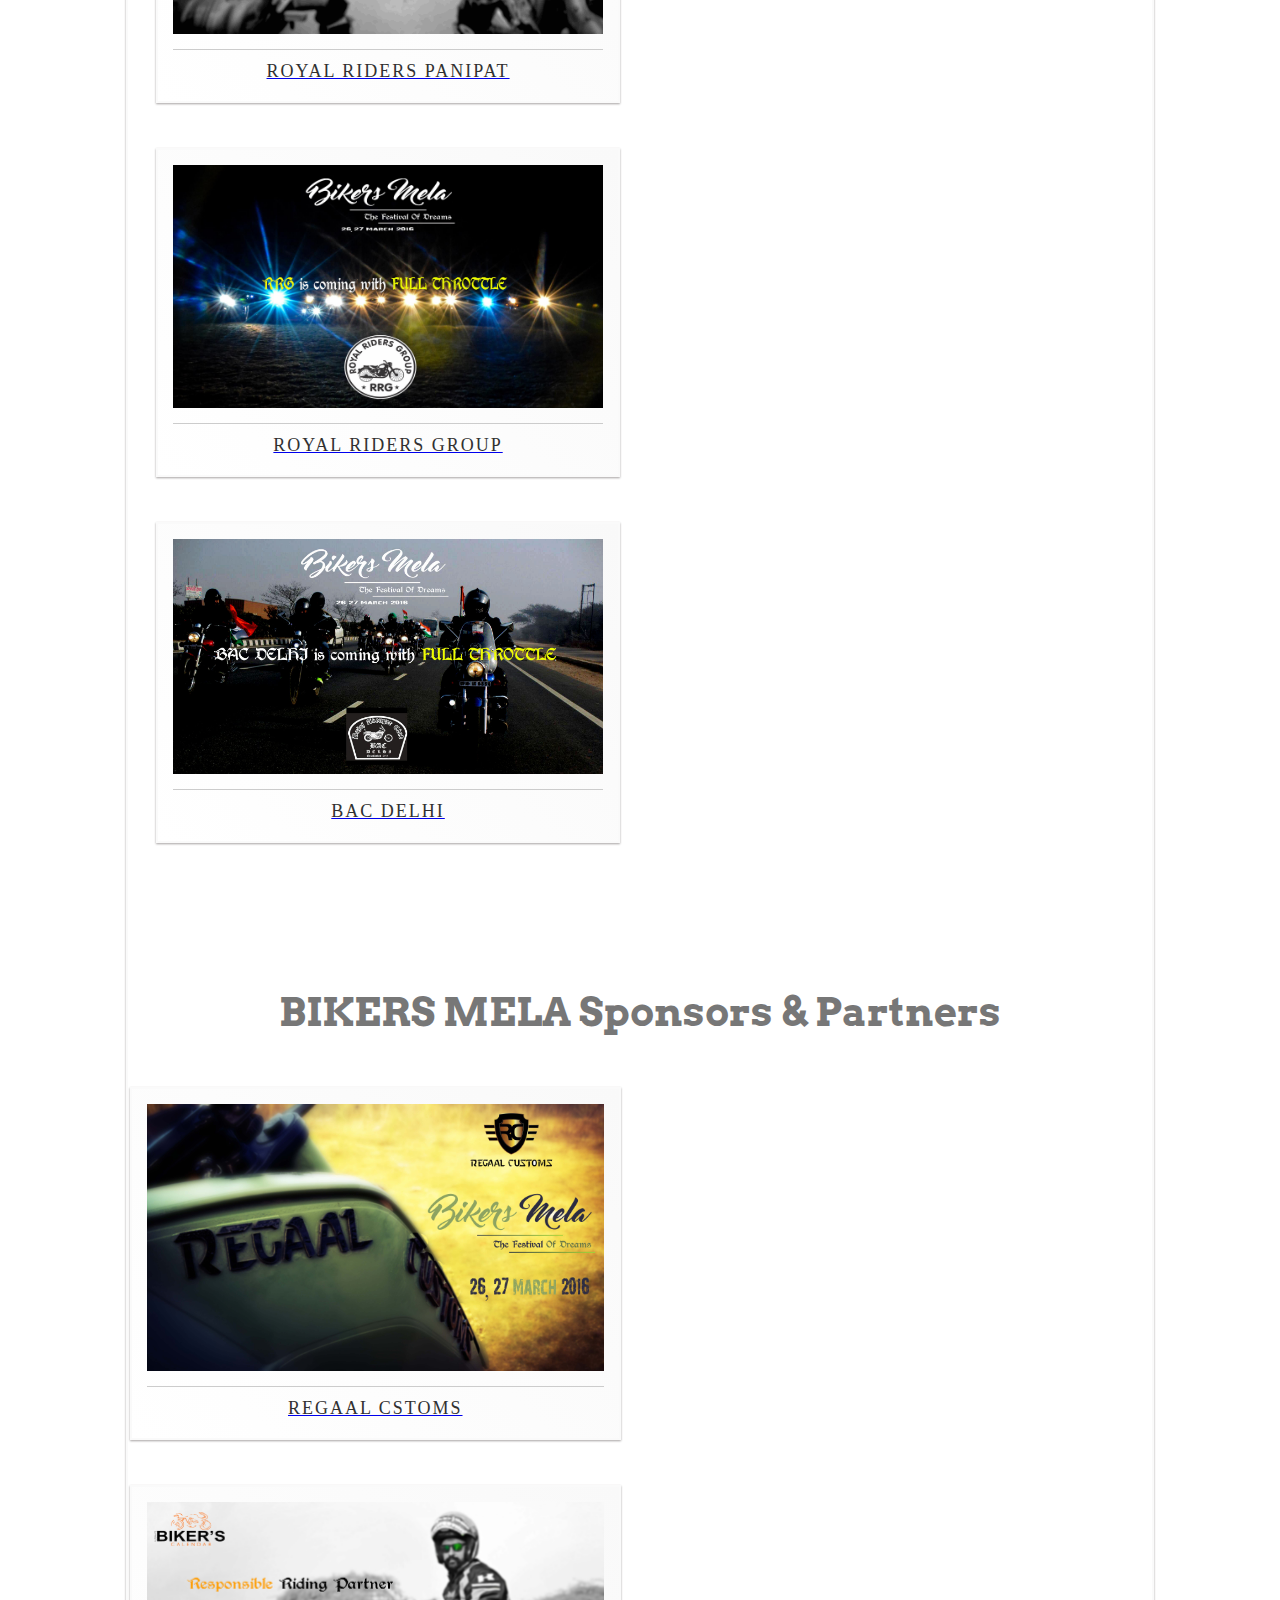
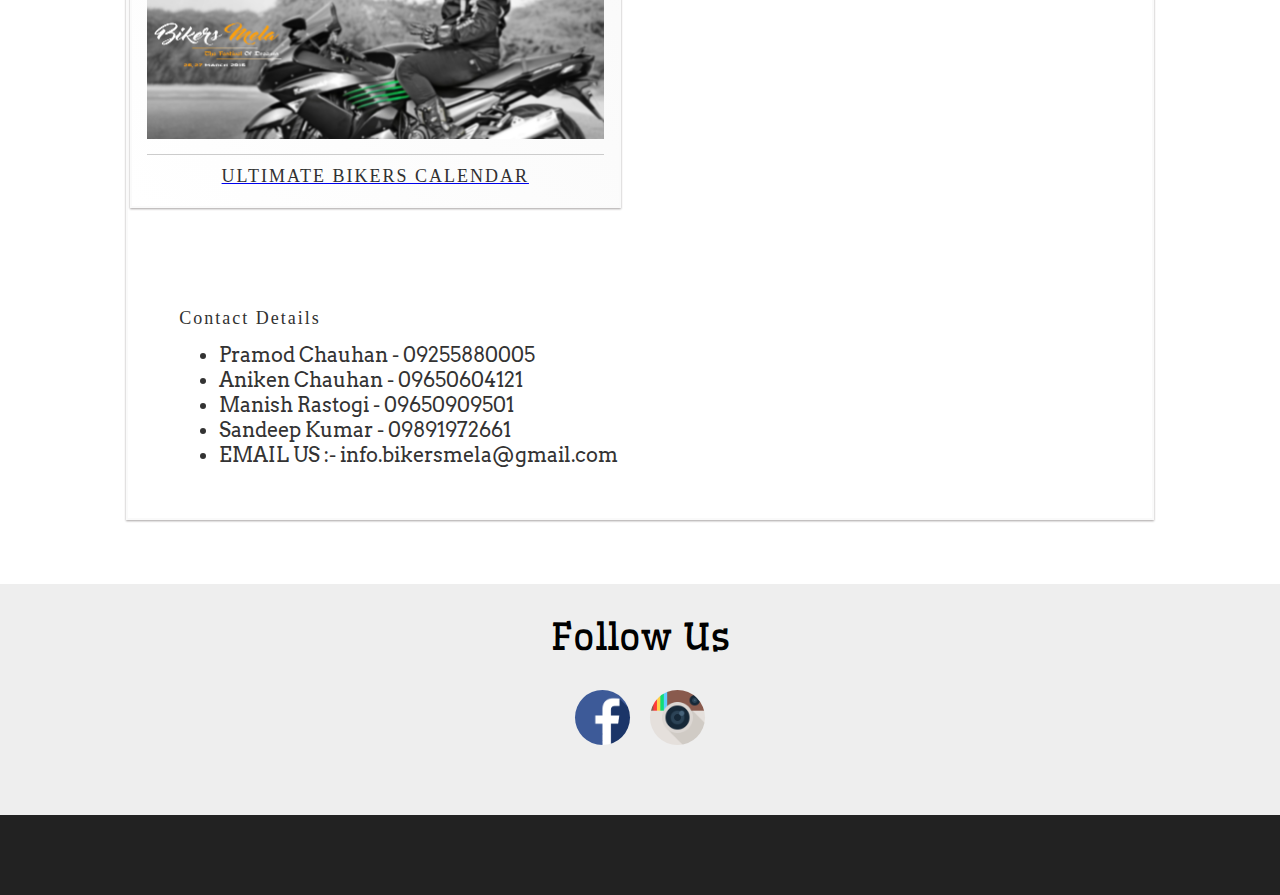
==== commit 867c7fe8: "changes" ====
--- a/bikersmela.html
+++ b/bikersmela.html
@@ -69,11 +69,11 @@
 		        	</div>
 		        </div>
 
-		        <div id="groups_section">
+		        <!-- <div id="groups_section">
 		        	<h3>Let's Ride, Unite & Celebrate Life</h3>
 		        </div>
 
-		        <!-- <div id="wrapper1">
+		        <div id="wrapper1">
 		        	<div id="columns1">
 		        		<div class="pin">
 		        			<img src="/img/web_images/cover_pics/events_1.jpg" />
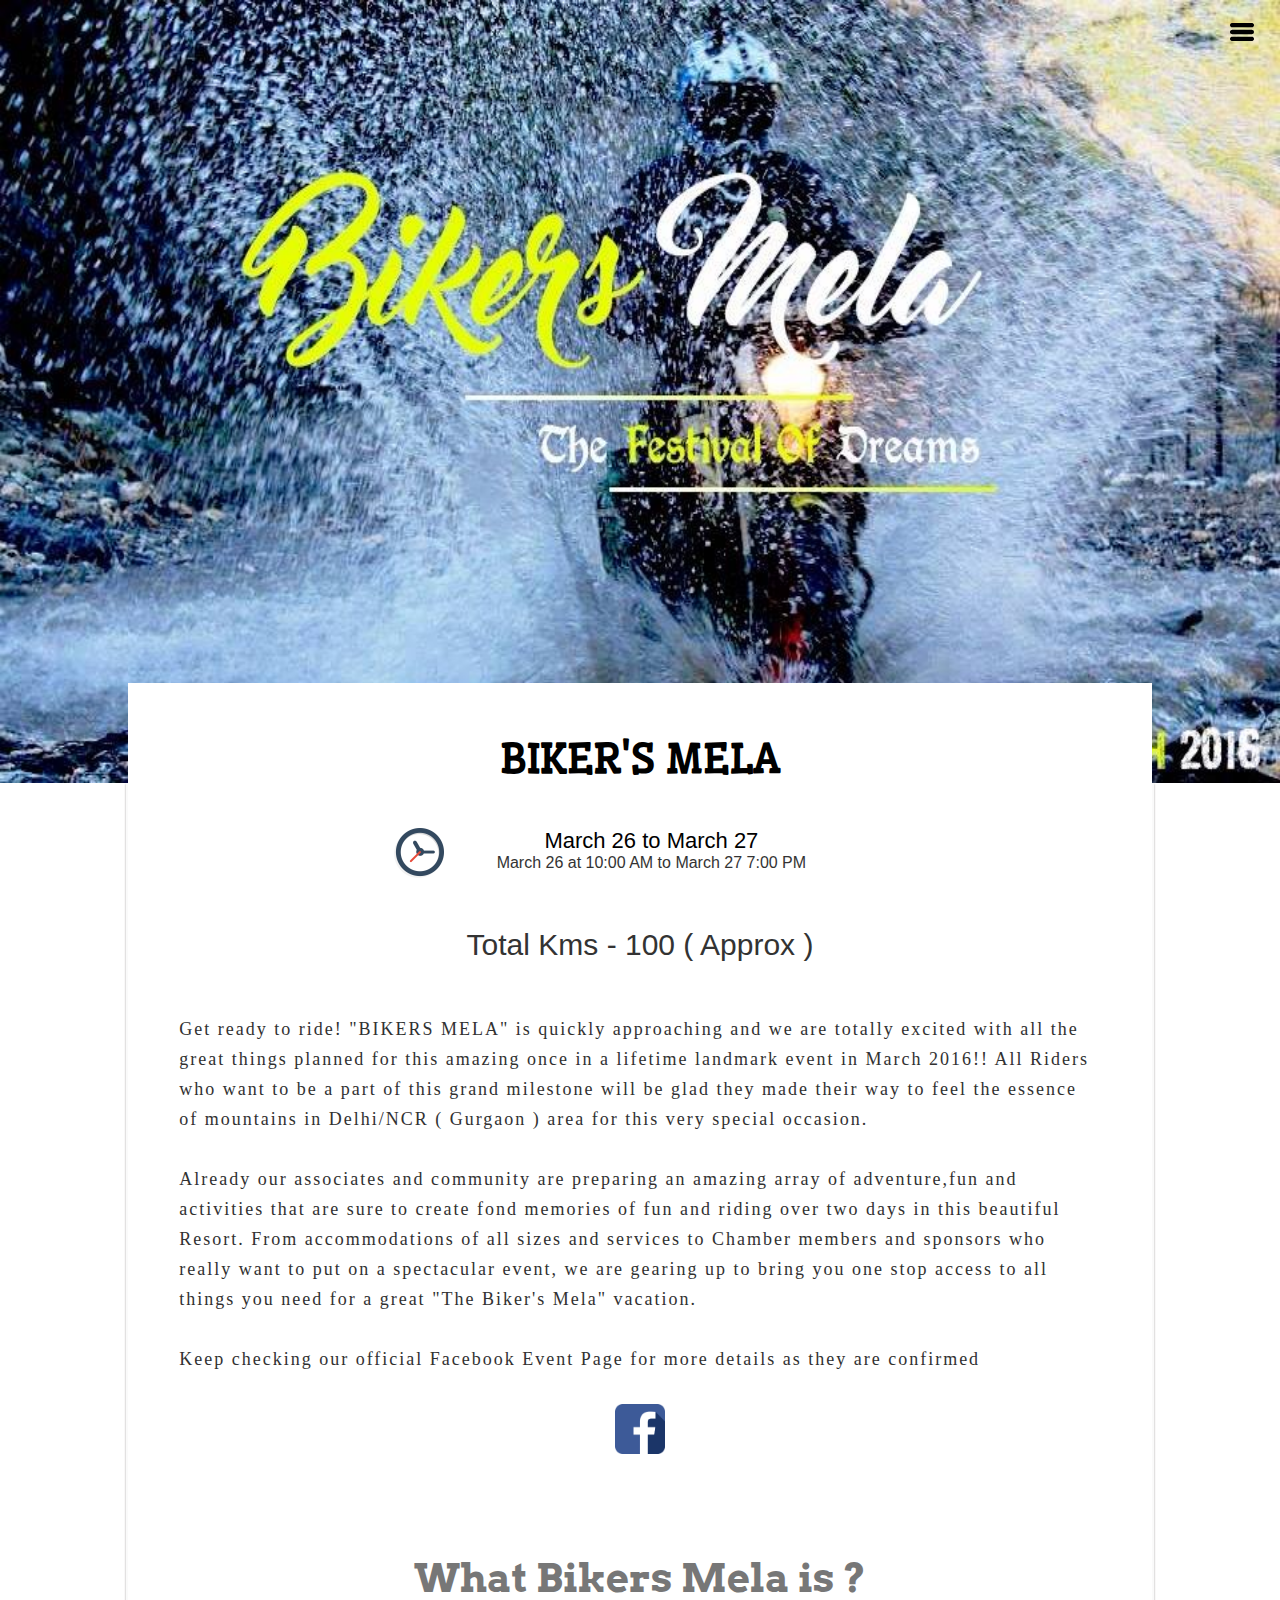
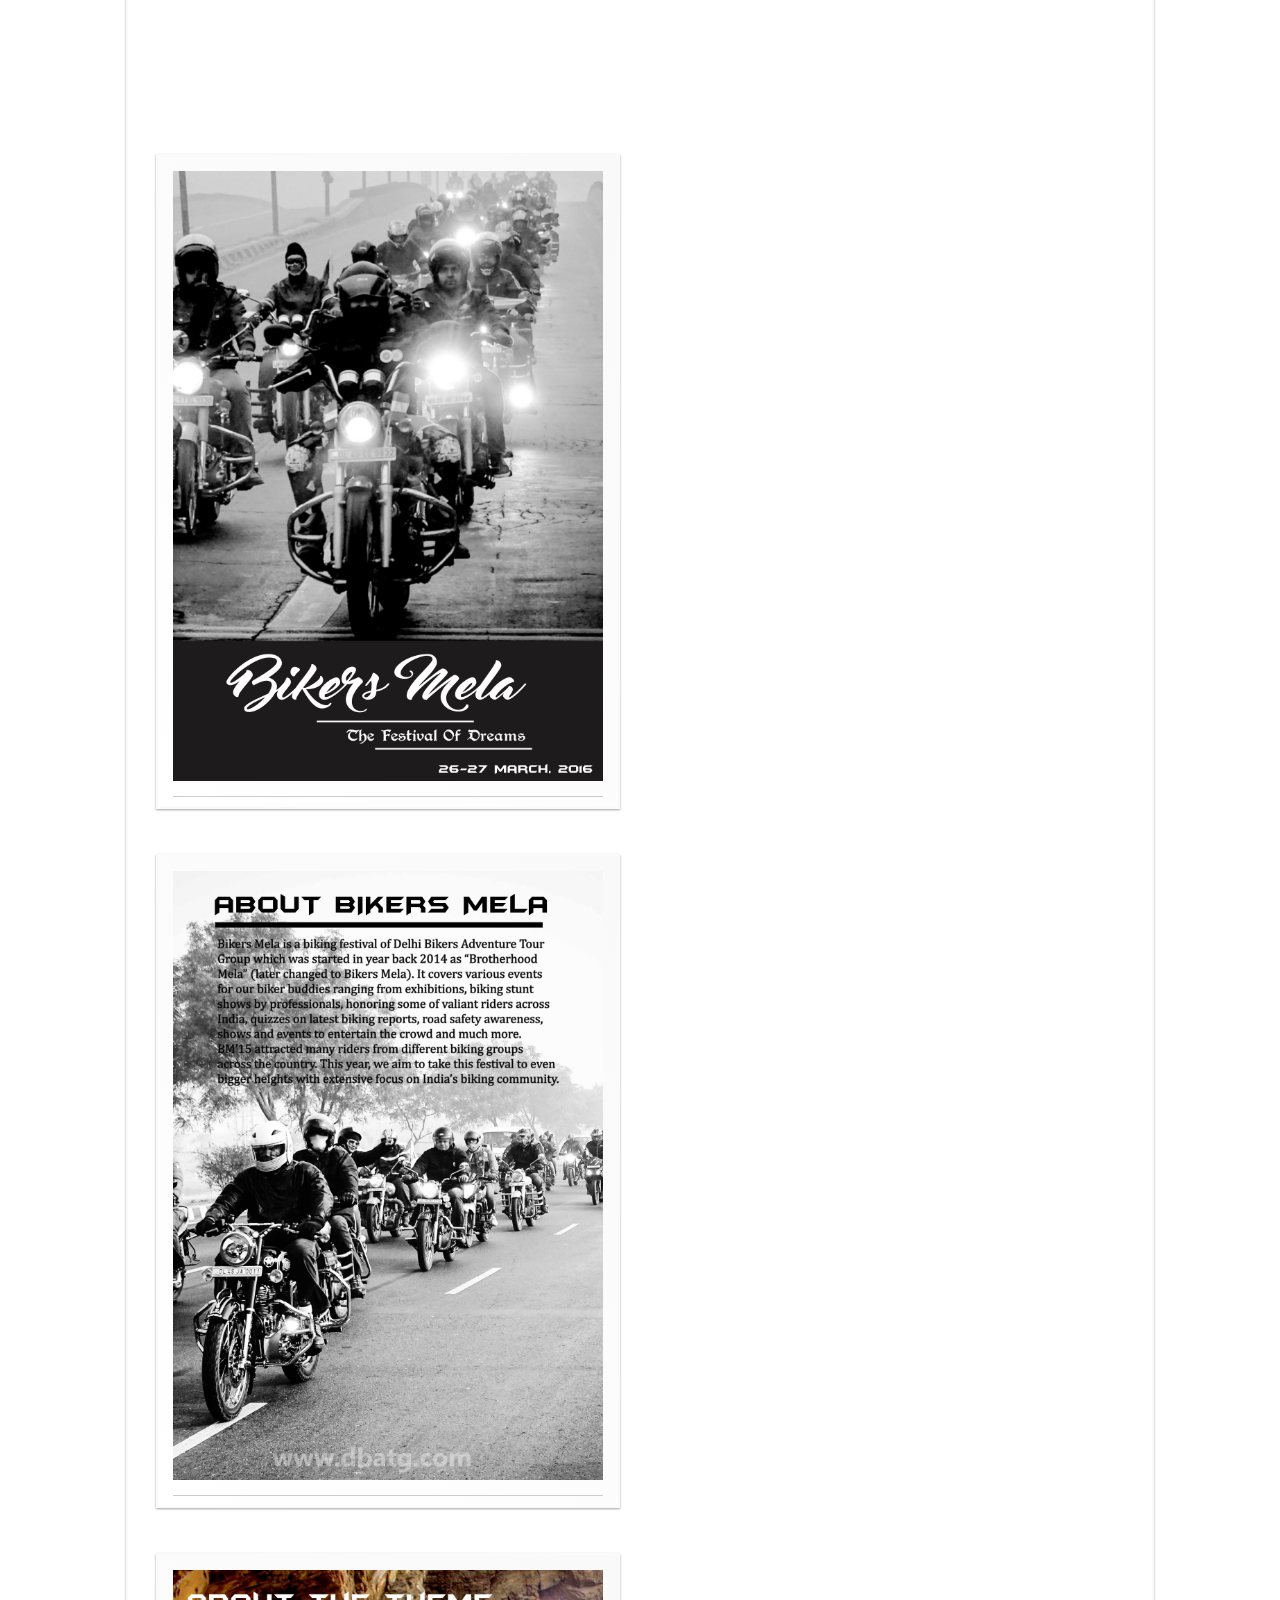
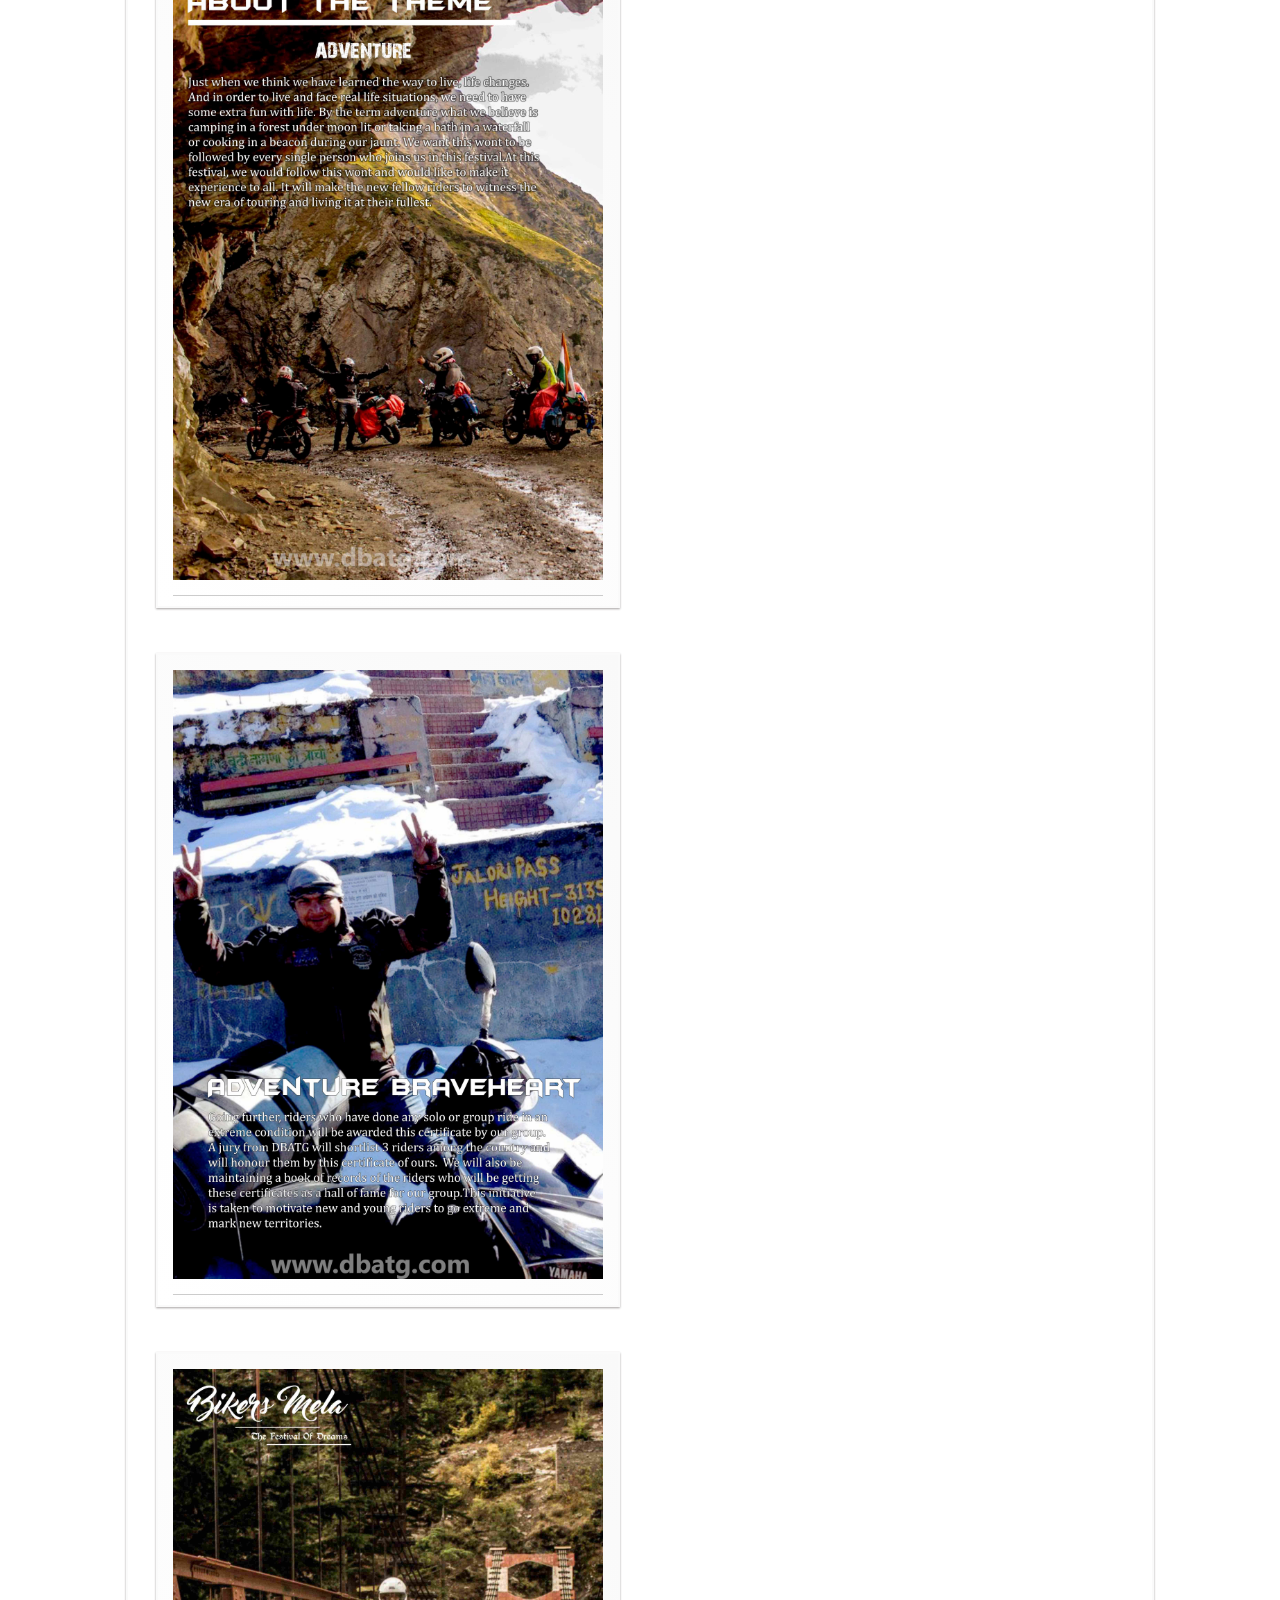
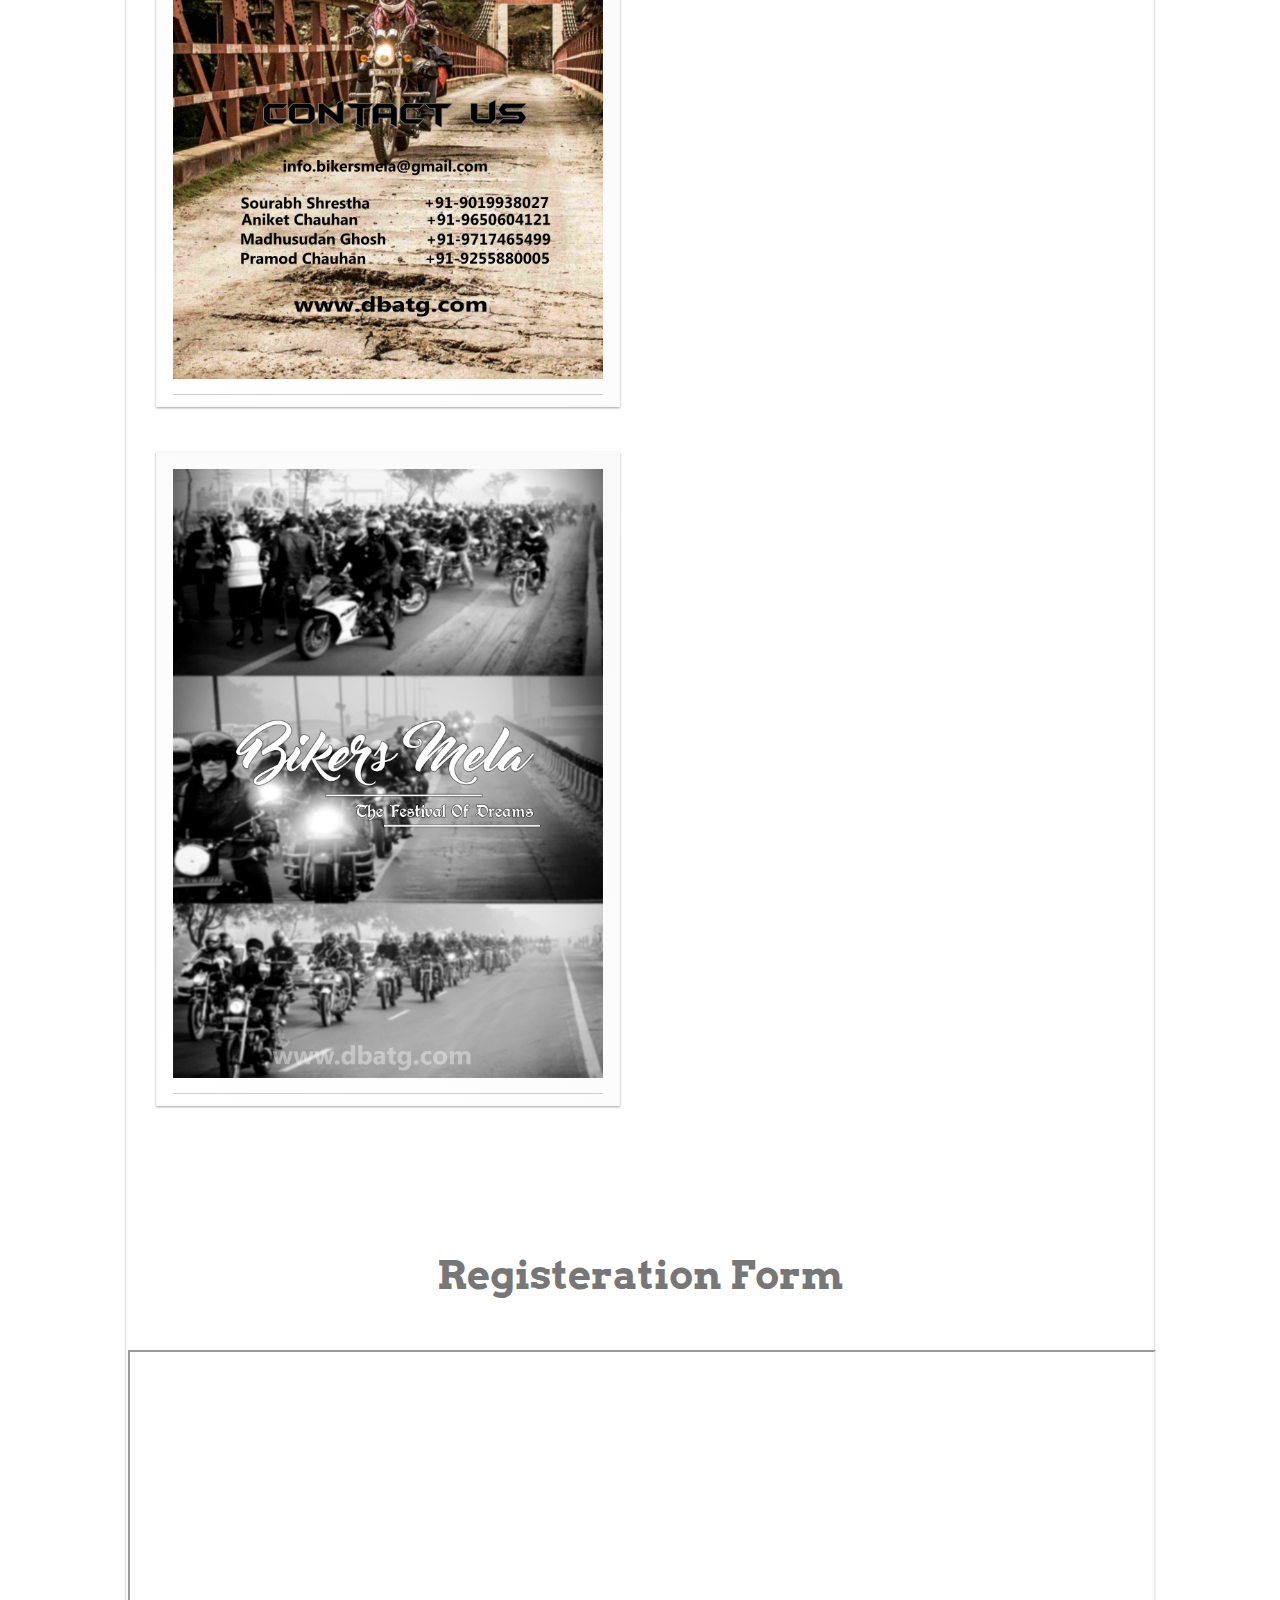
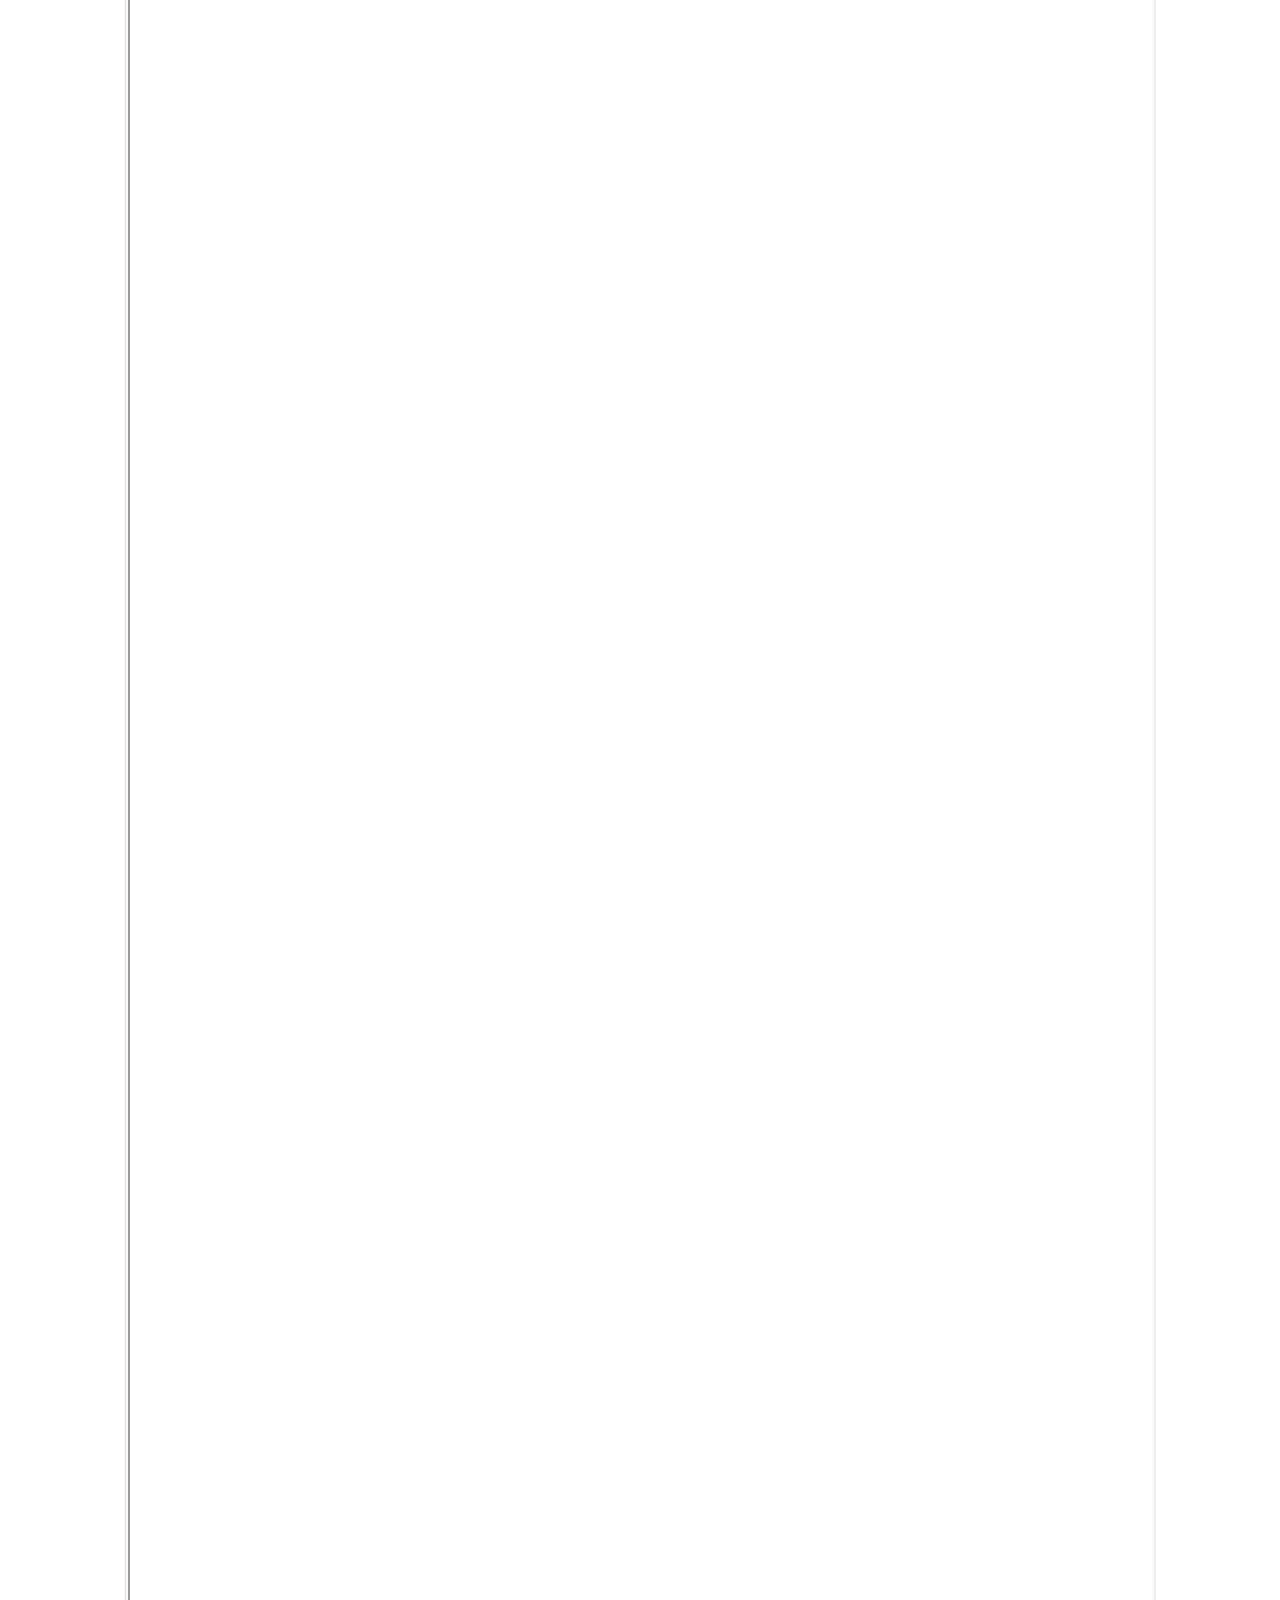
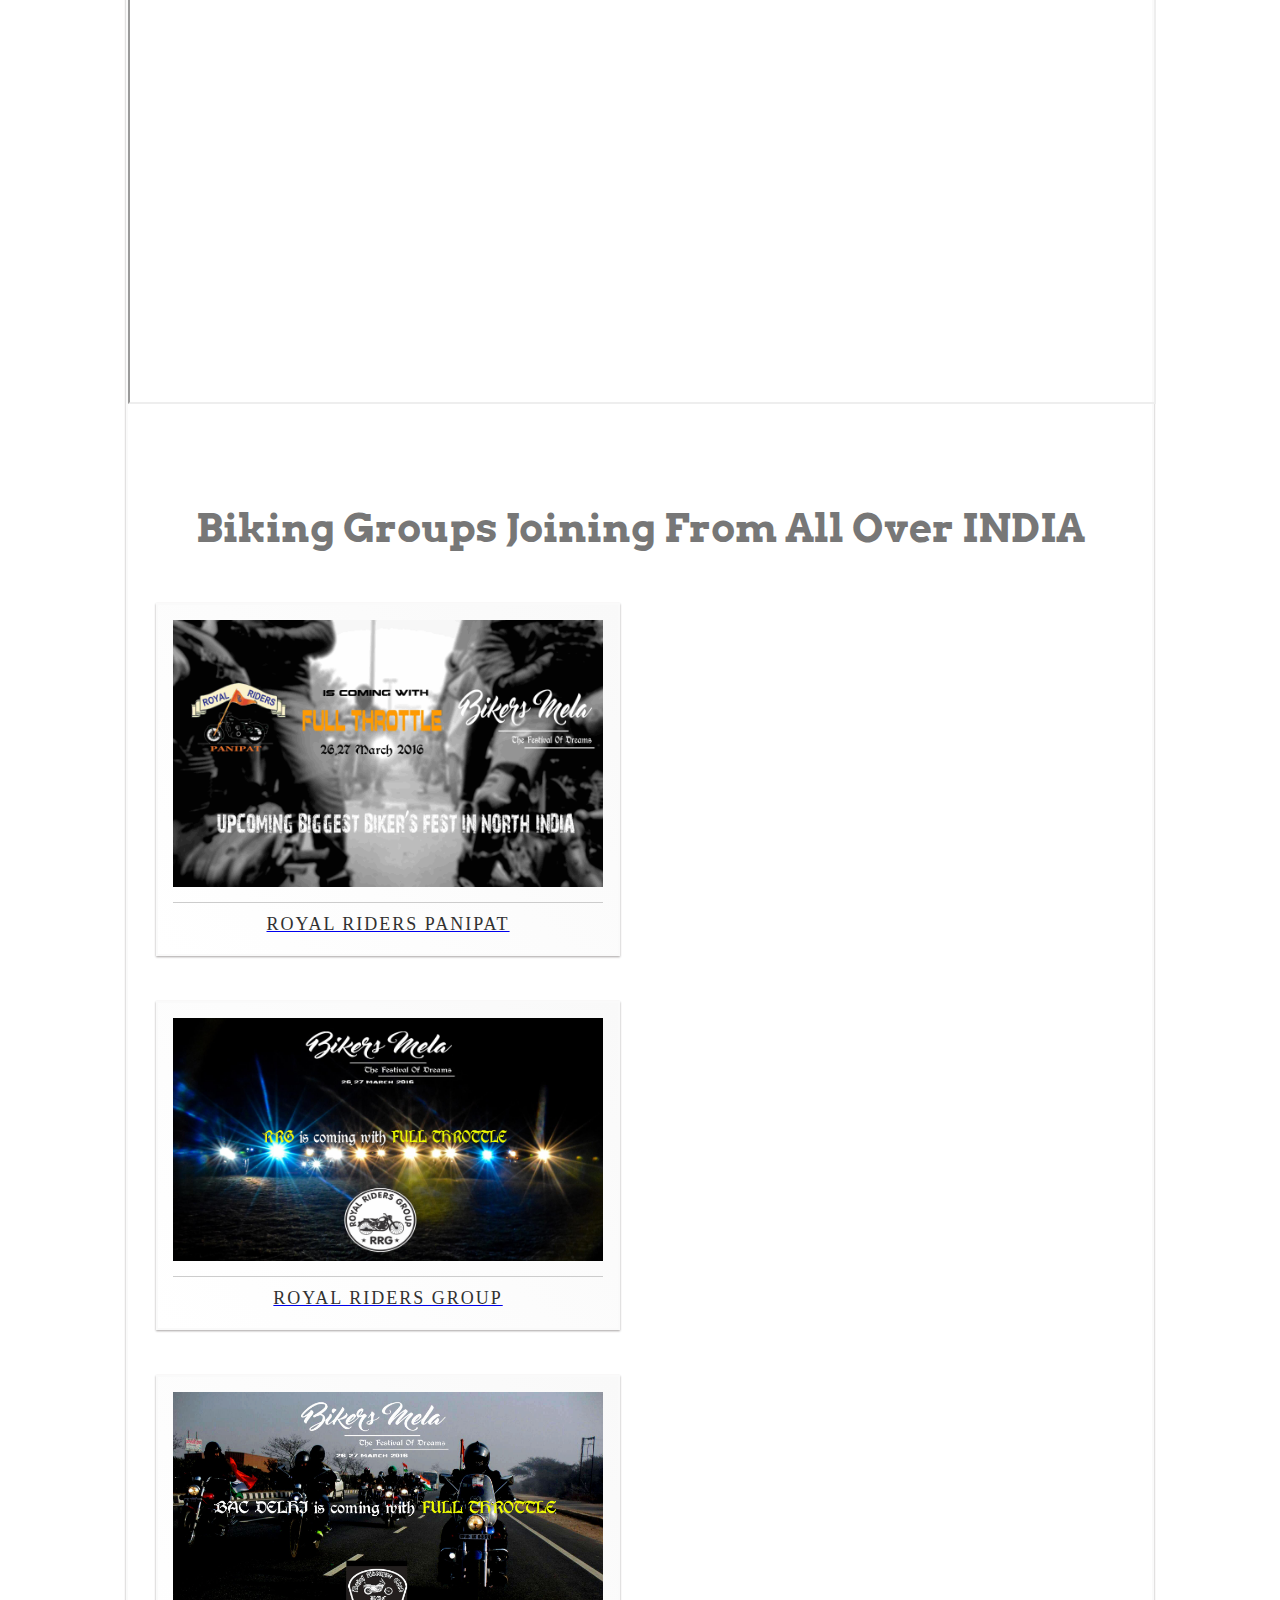
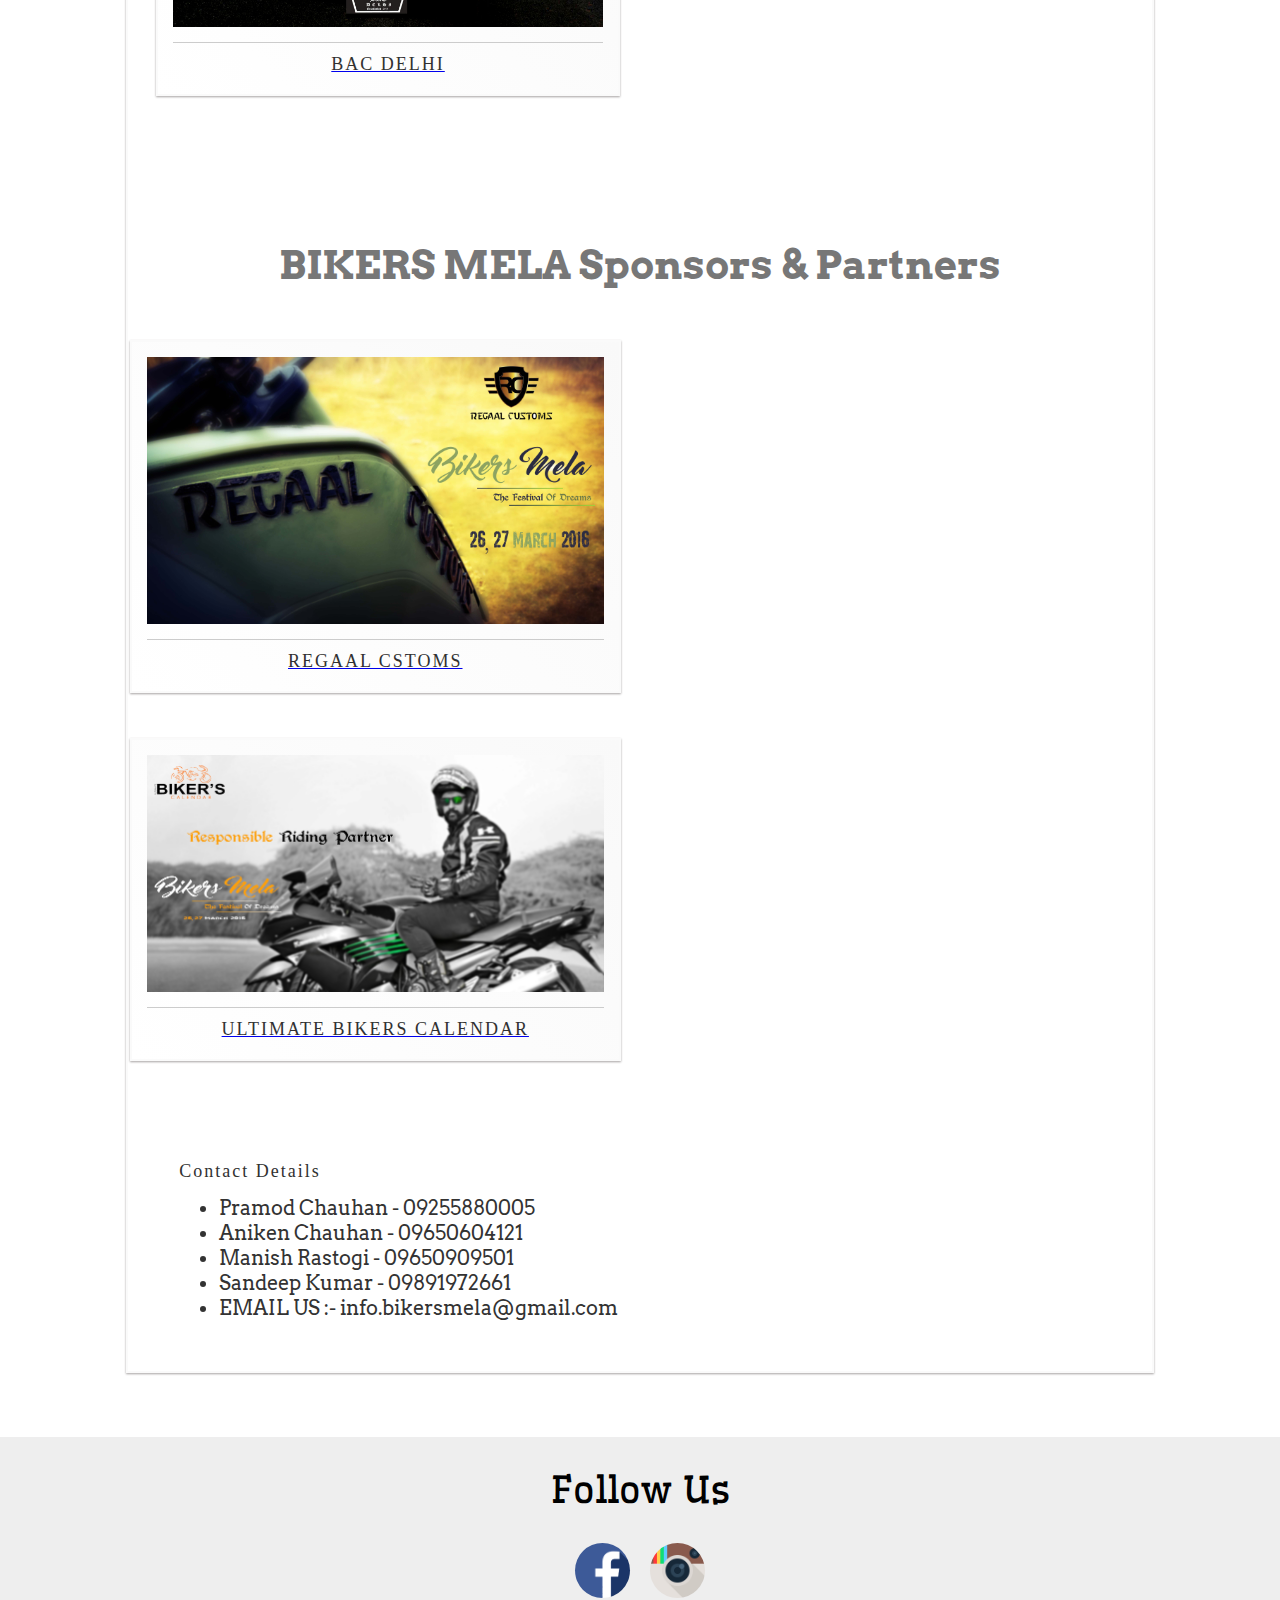
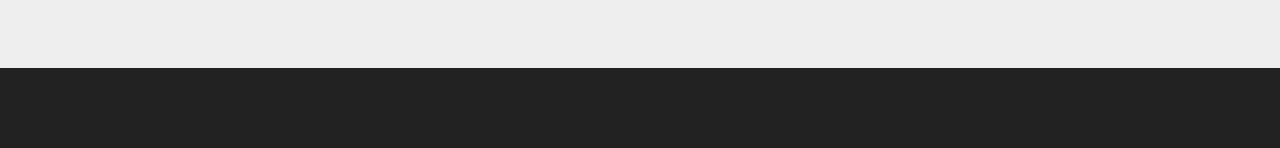
==== commit c4ffac85: "changes" ====
--- a/bikersmela.html
+++ b/bikersmela.html
@@ -9,7 +9,7 @@
 	    <meta property="og:title" content="BIKERS MELA" /> 
 	    <meta property="og:image" content="http://www.dbatg.com/img/web_images/cover_pics/113.jpg" /> 
 	    <meta property="og:description" content="Get ready to ride! The BIKERS MELA is quickly approaching and we are totally excited with all the great things planned for this amazing once in a lifetime landmark event in March 2016!!  All Riders who want to be a part of this grand milestone will be glad they made their way to feel the essence of mountains in Delhi/NCR (Gurgaon) for this very special occasion." />
-	    <meta property="og:url" content="http://www.dbatg.com">
+	    <meta property="og:url" content="http://www.dbatg.com/bikersmela.html">
 	</head>
 	<body>
 		<div id="header_container"></div>
@@ -111,8 +111,18 @@
 		        </div> -->
 
 		        <div id="groups_section">
+		        	<h3>Registeration Form</h3>
+		        </div>
+
+		        <iframe src="https://docs.google.com/forms/d/1BjYlgNajIuxDZr-Bu-8RDOKWLlWDmtH2cATFKfJND6Q/viewform?embedded=true" id="google_form">
+		        Loading...
+		        </iframe>
+
+		        <div id="groups_section">
 		        	<h3>Biking Groups Joining From All Over INDIA</h3>
 		        </div>
+
+
 
 		        <div id="wrapper2">
 		        	<div id="columns2">
--- a/css/bikersmela.css
+++ b/css/bikersmela.css
@@ -166,8 +166,7 @@
 
 @media only screen and (min-device-width: 320px) and (max-device-width: 480px) and (-webkit-min-device-pixel-ratio: 2){
     #event_content_container{
-        width: 90%;
-        margin-left: 0;
+        width: 100%;
     }
 }
 
@@ -481,4 +480,18 @@
     font-family: 'Arvo';
     text-align: center;
     color: #777;
-}+}
+
+#google_form{
+    width:100%; 
+    height : 2250px; 
+    frameborder: 0;
+    marginheight: 0;
+    marginwidth: 0;
+}
+
+@media only screen and (min-device-width: 320px) and (max-device-width: 480px) and (-webkit-min-device-pixel-ratio: 2) {
+    #google_form {
+        height : 2700px; 
+    }
+}
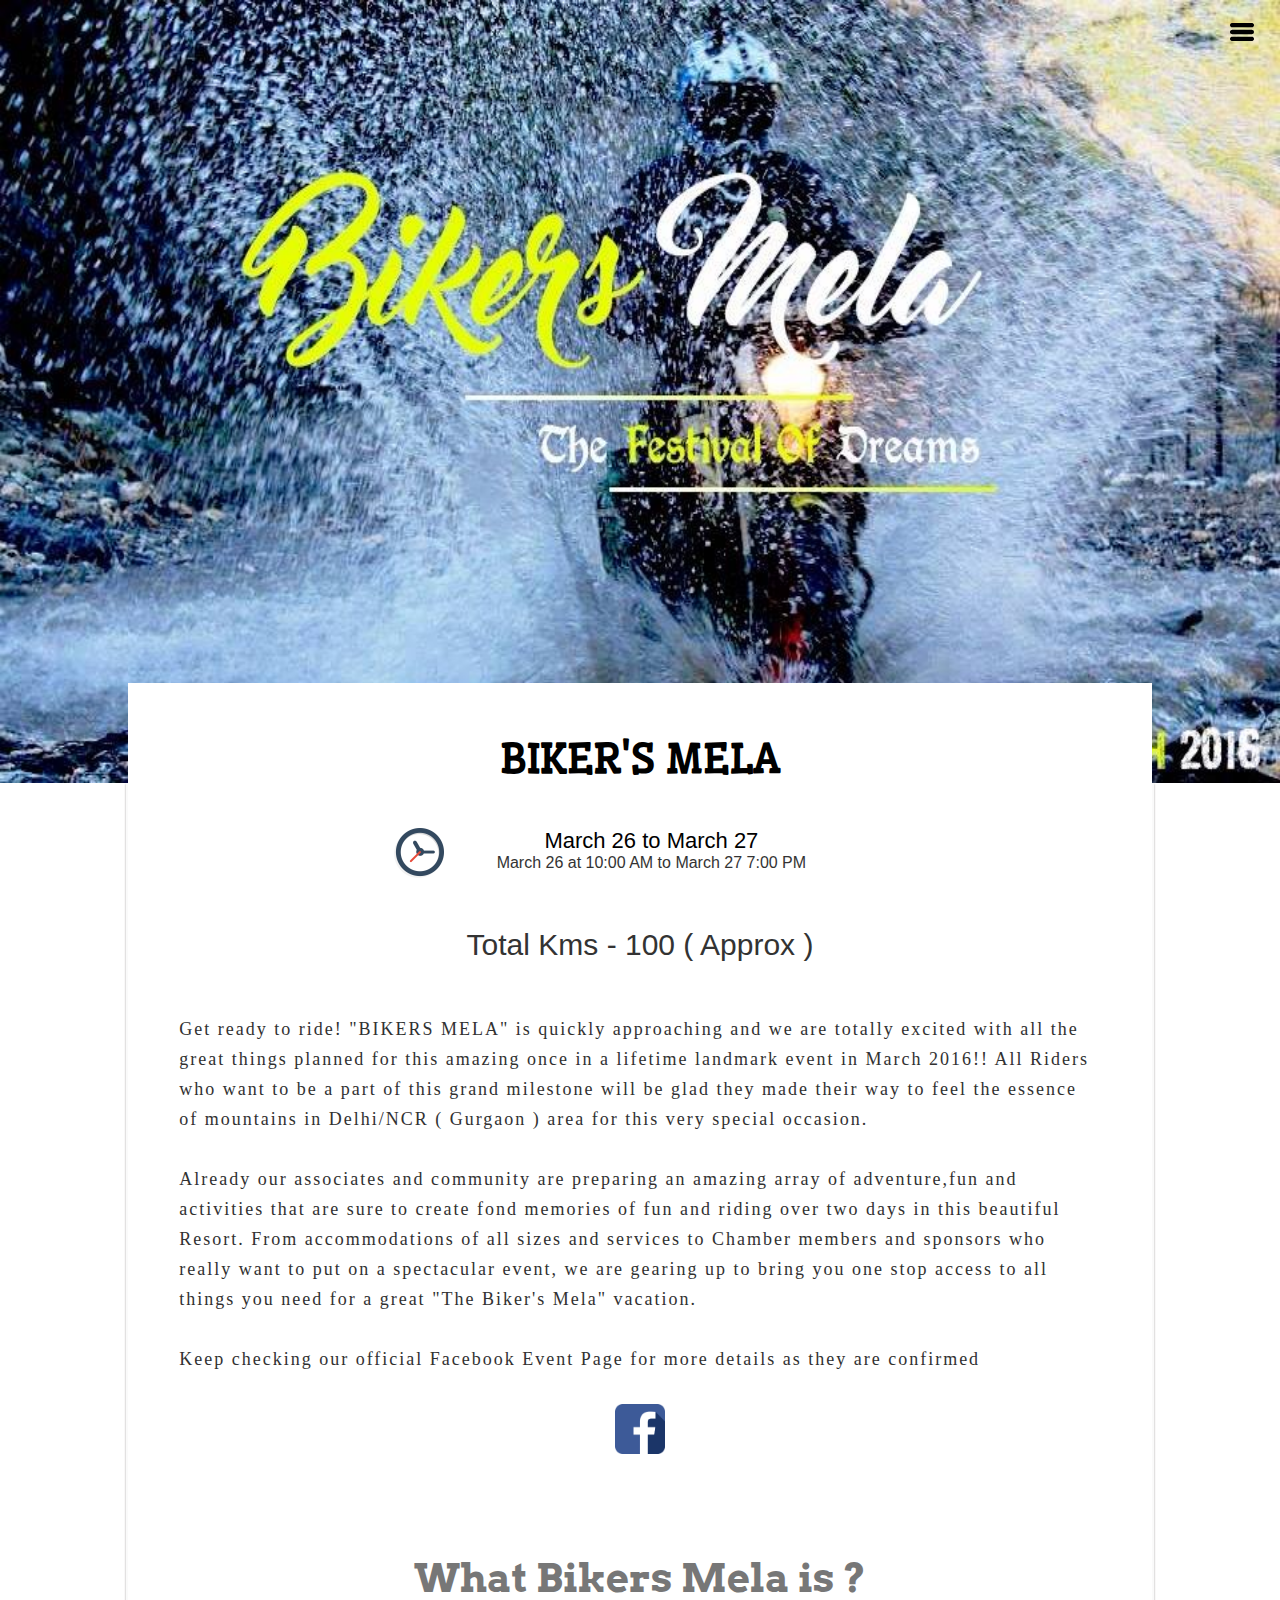
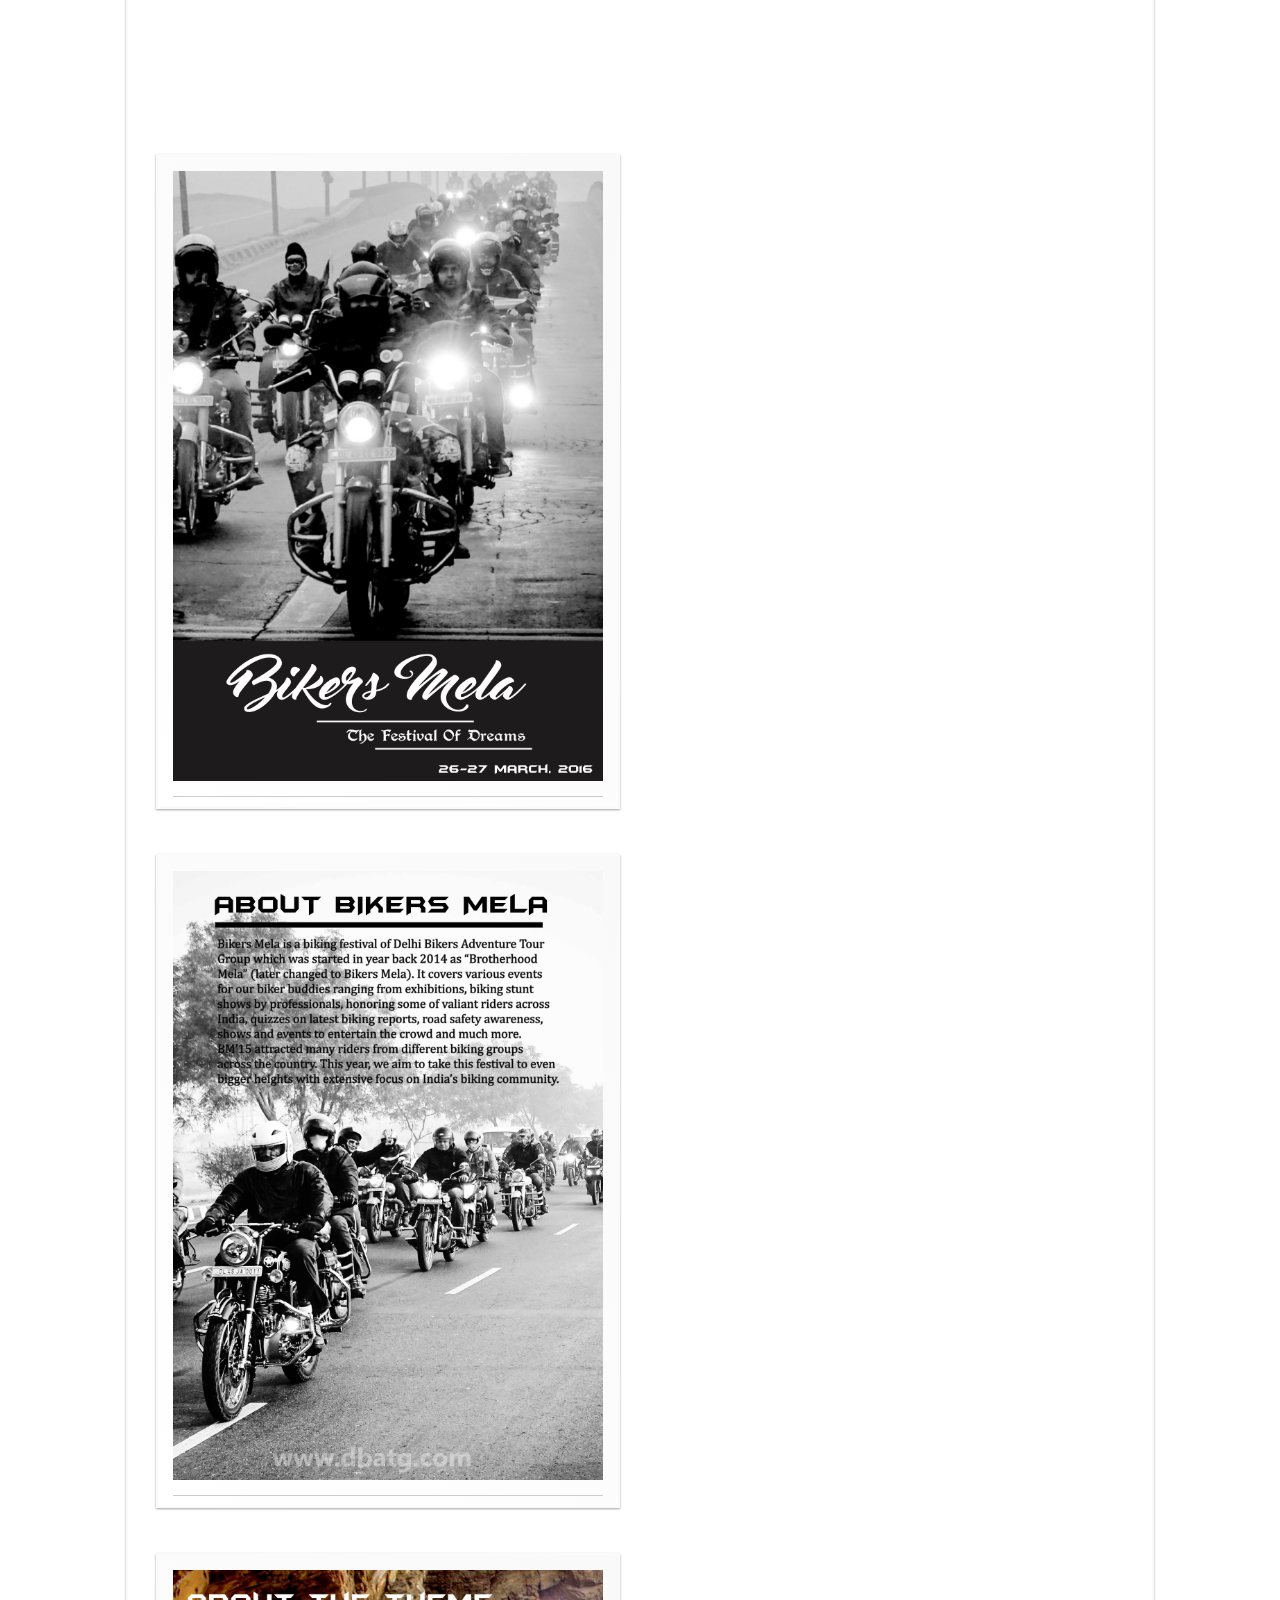
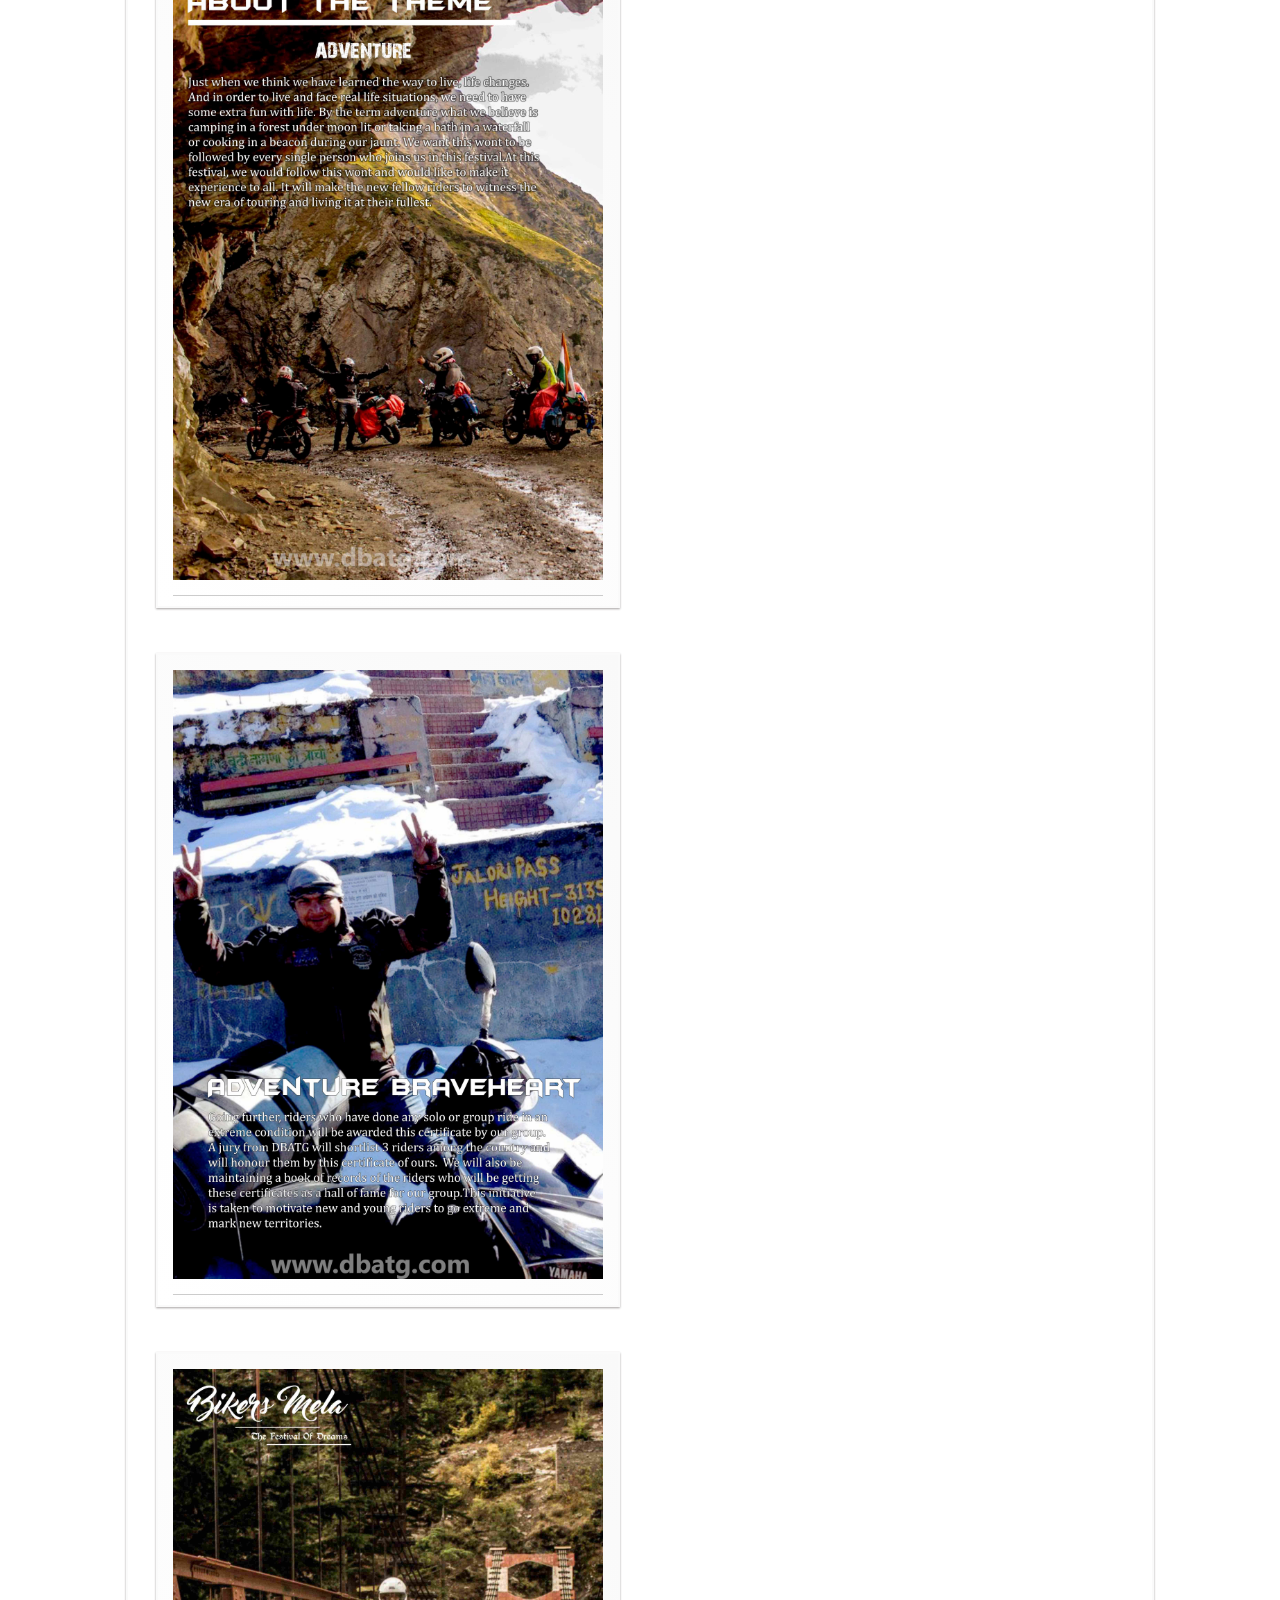
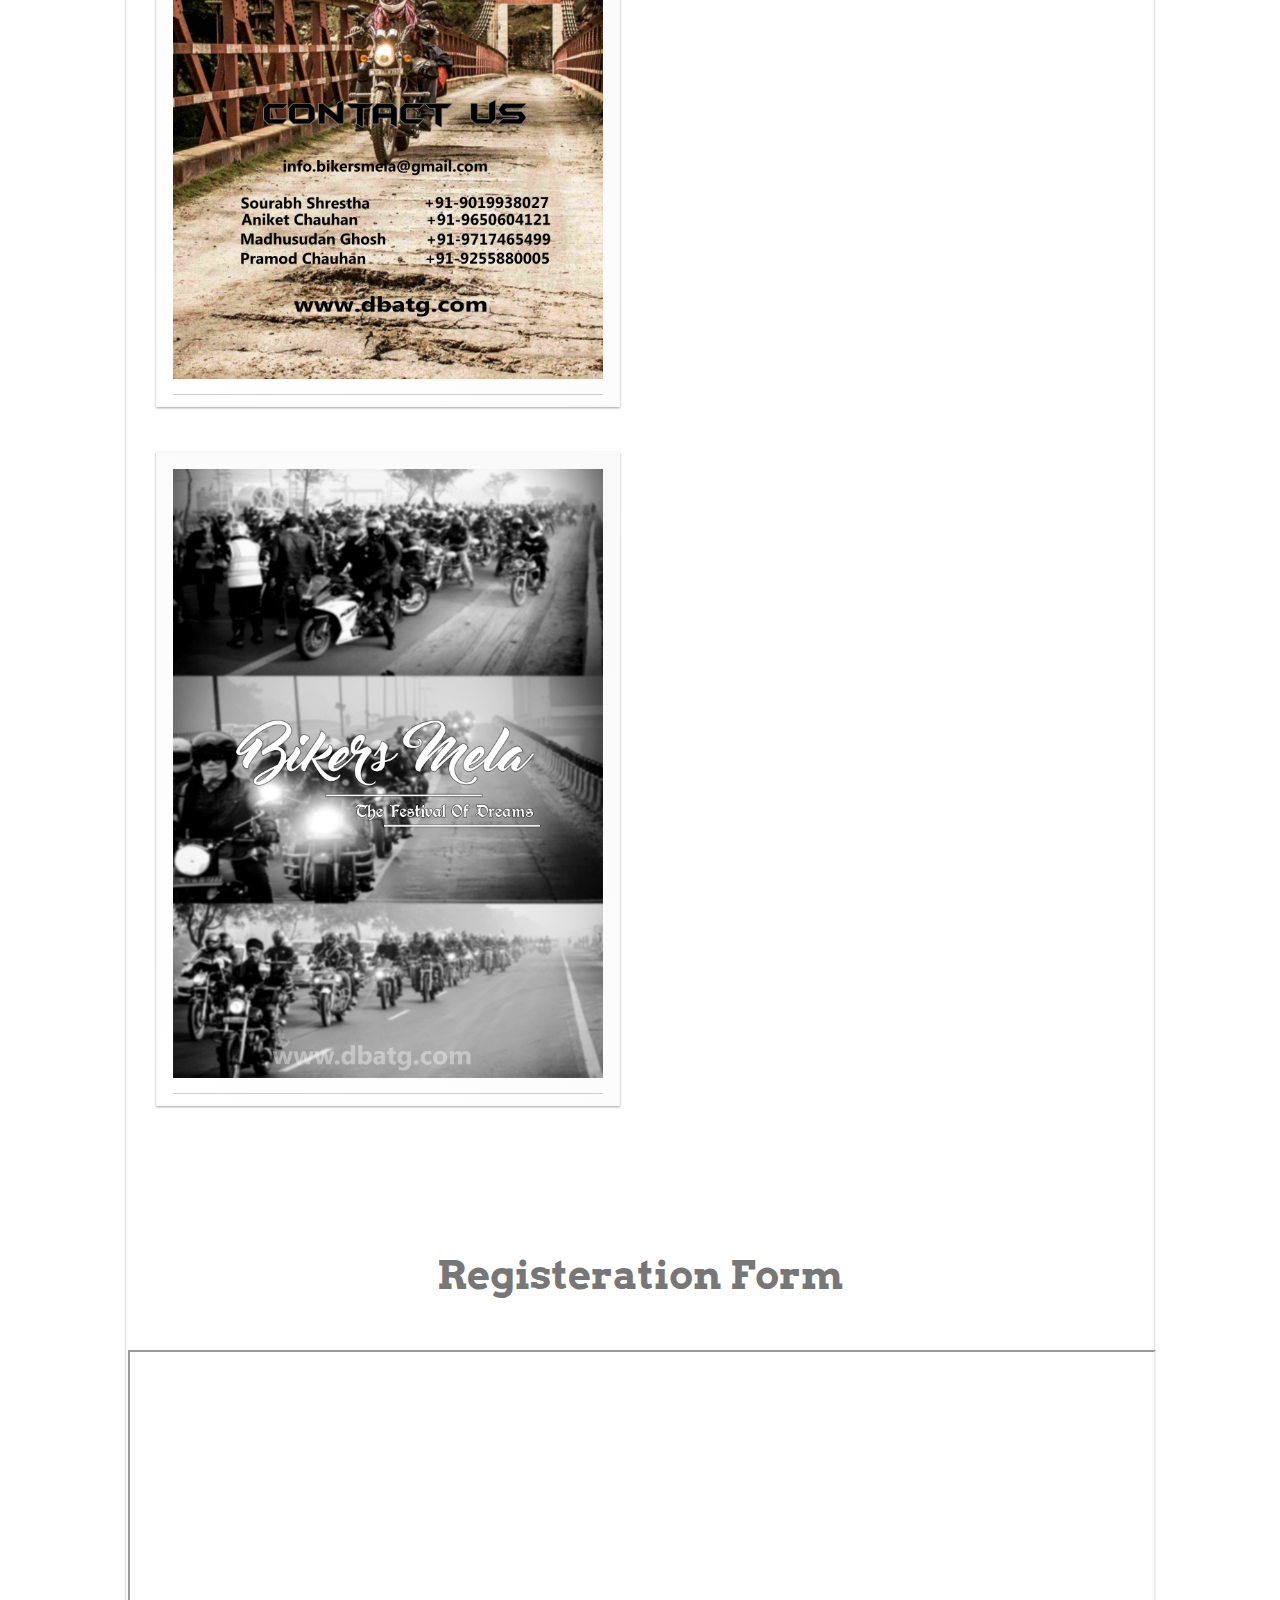
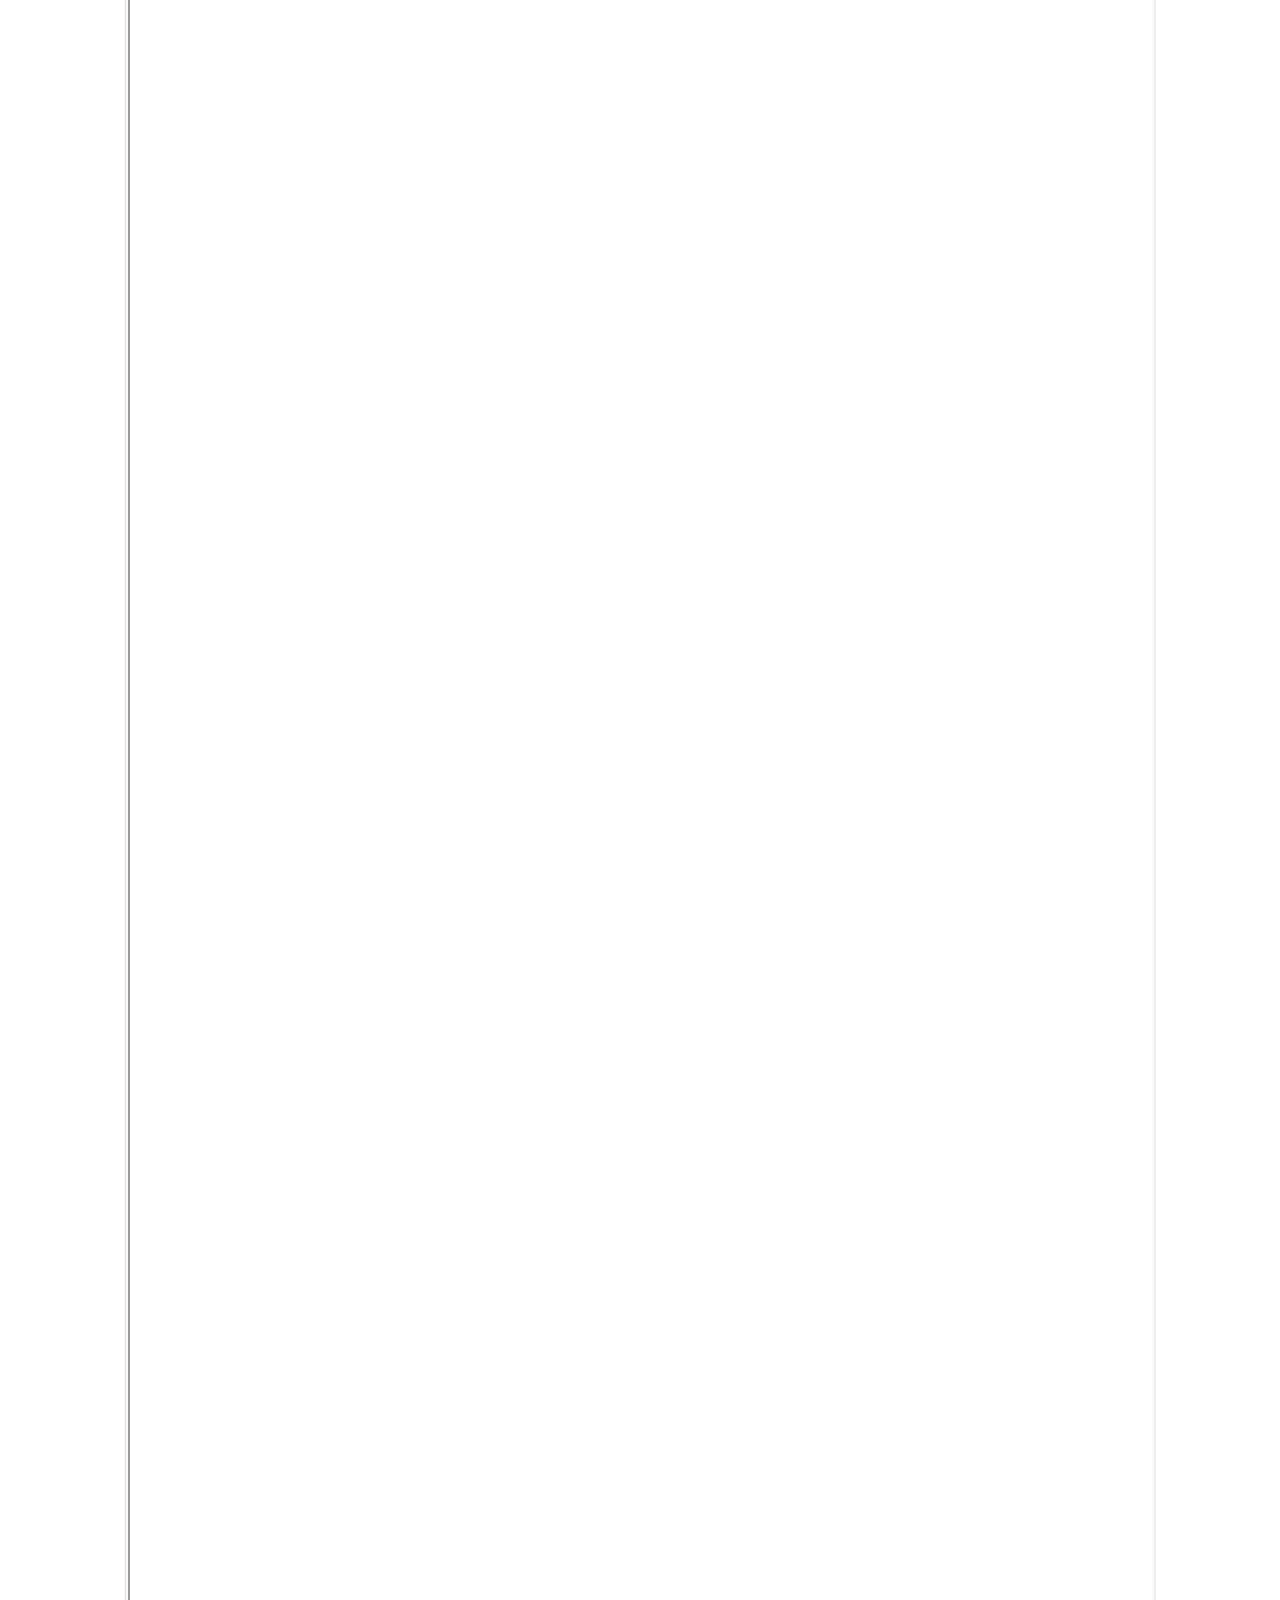
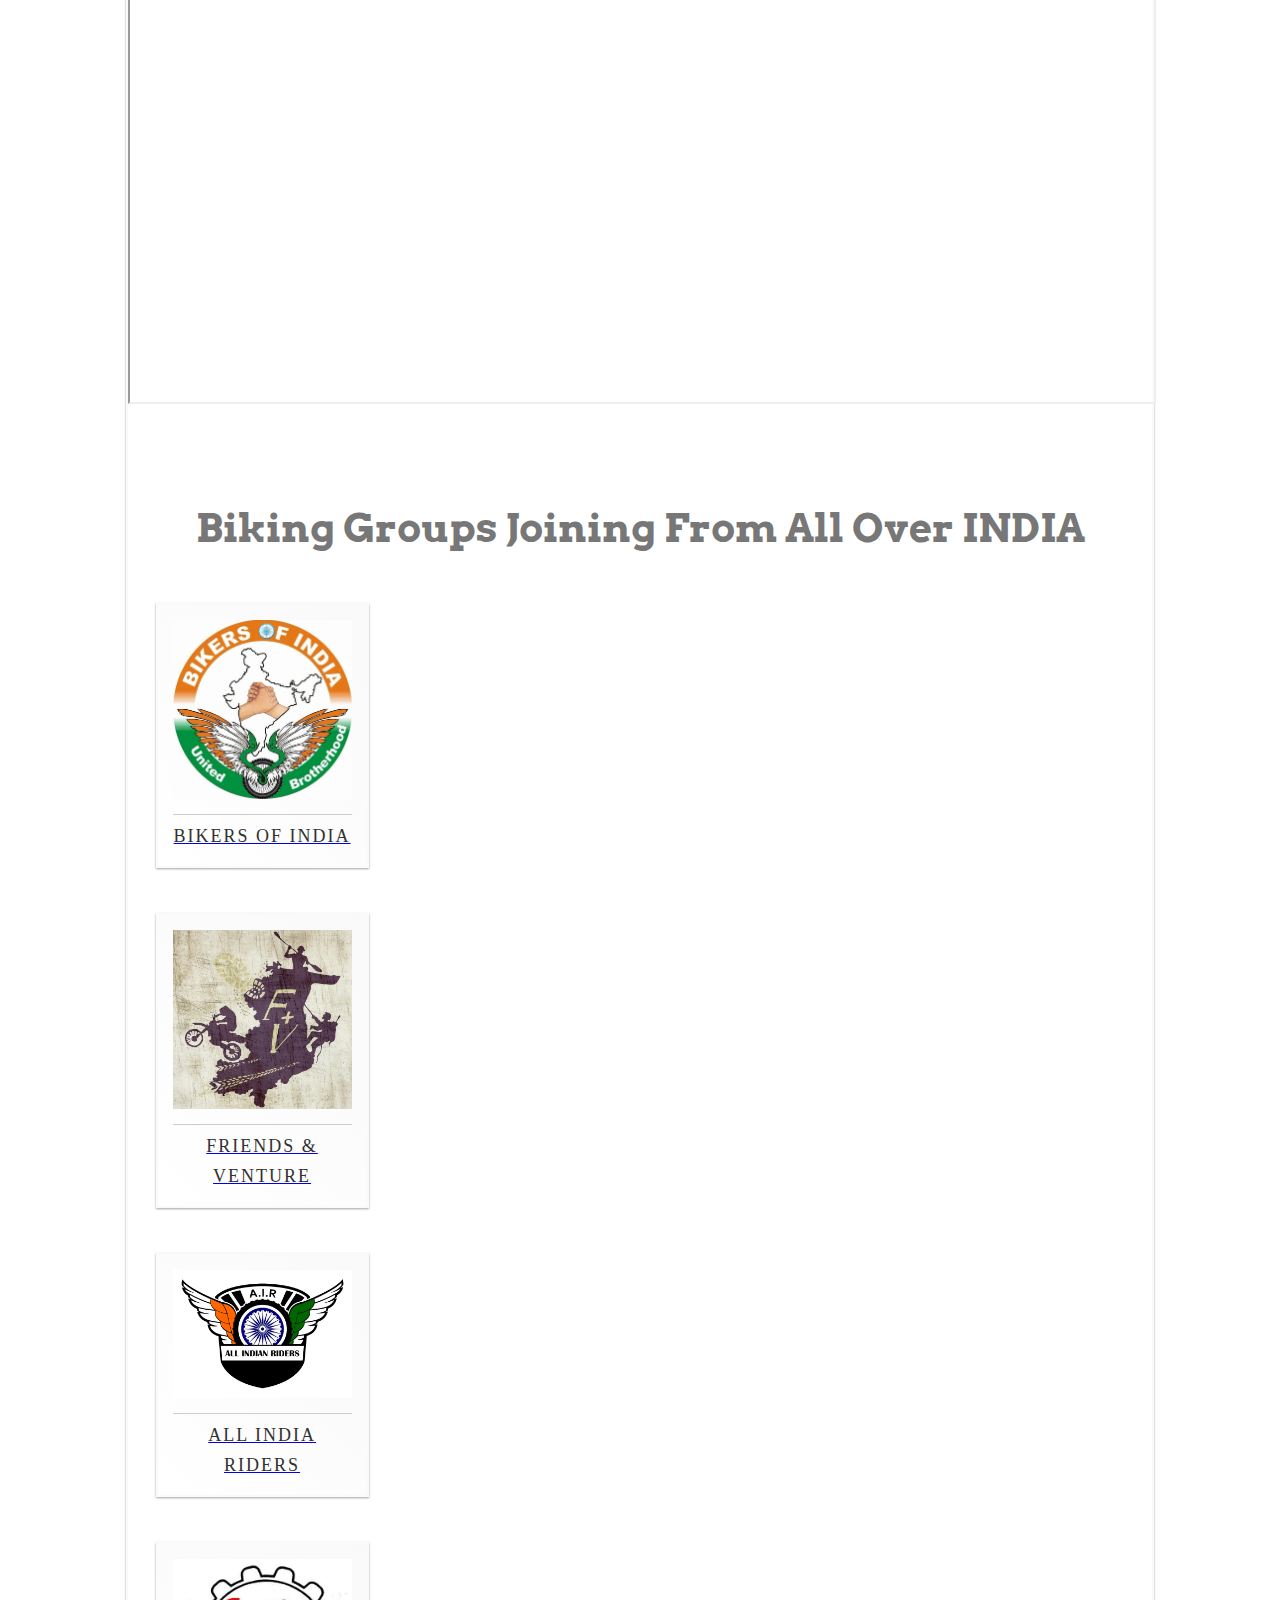
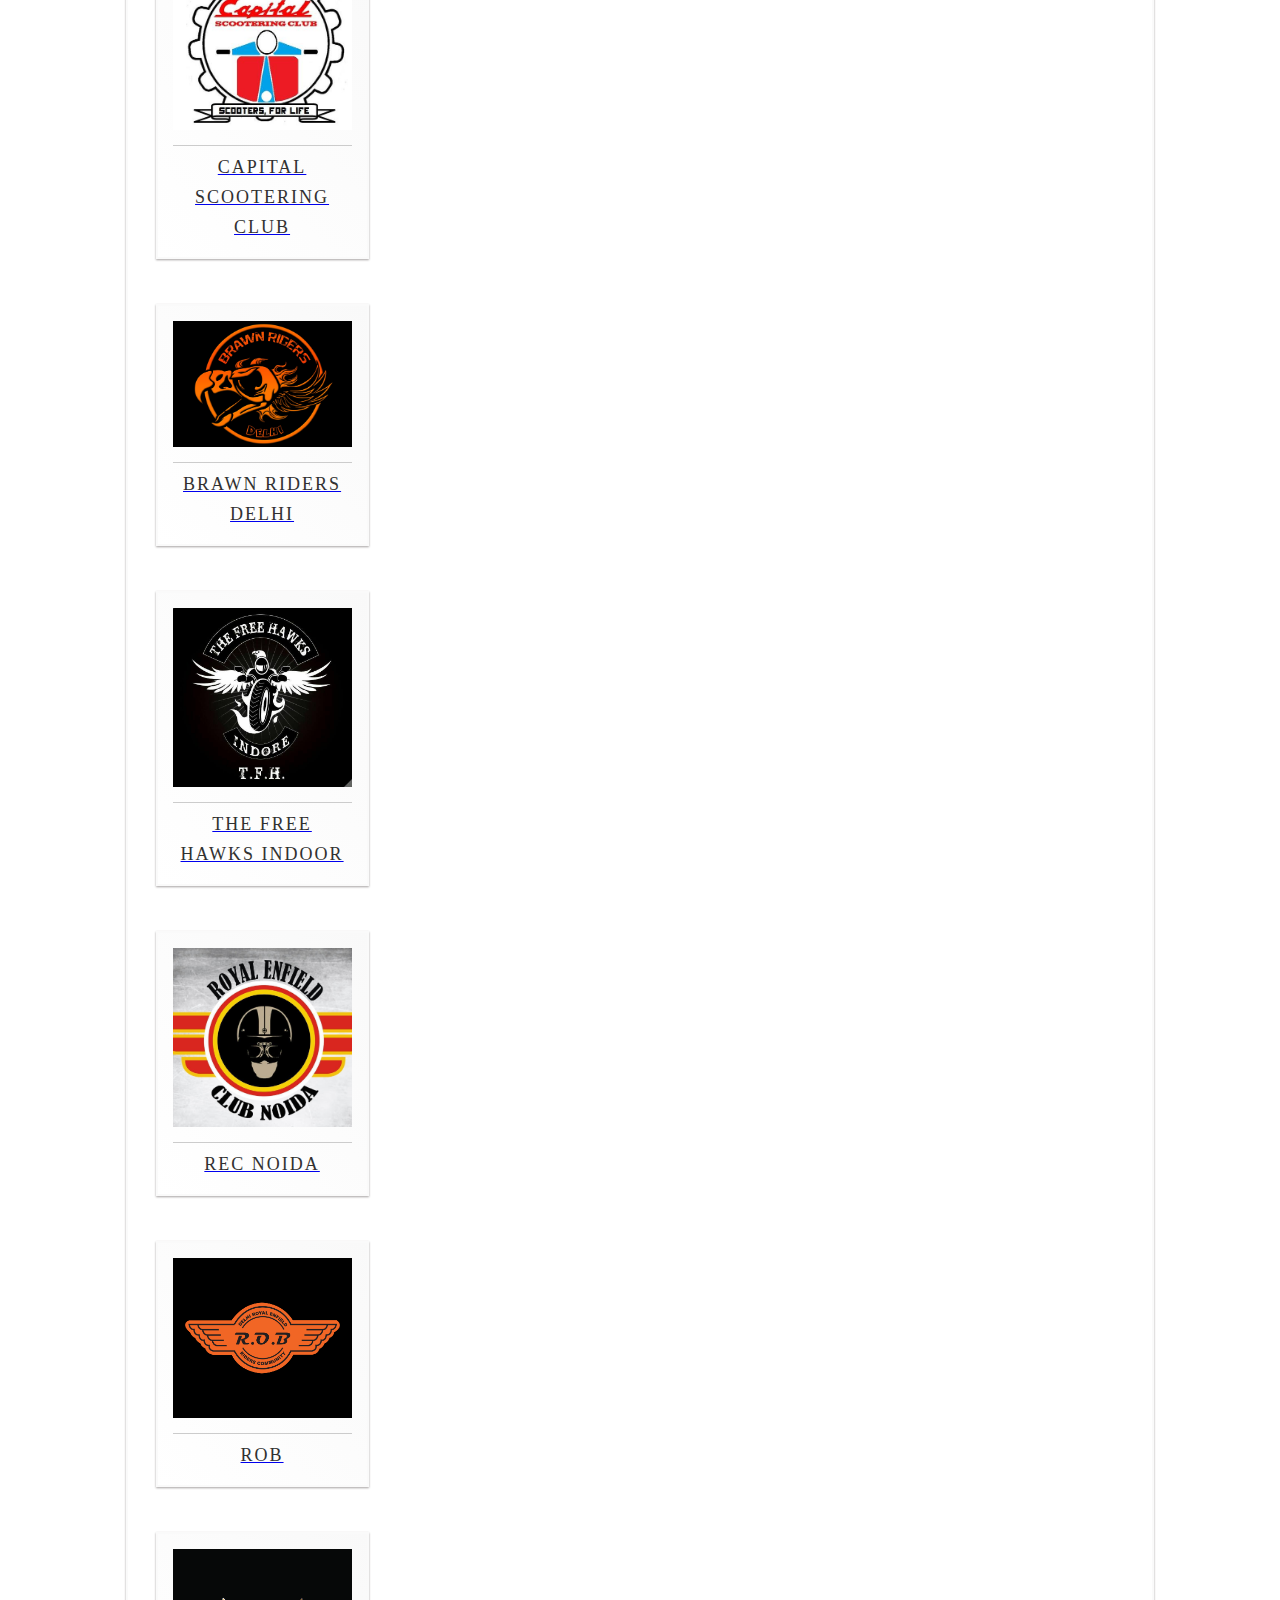
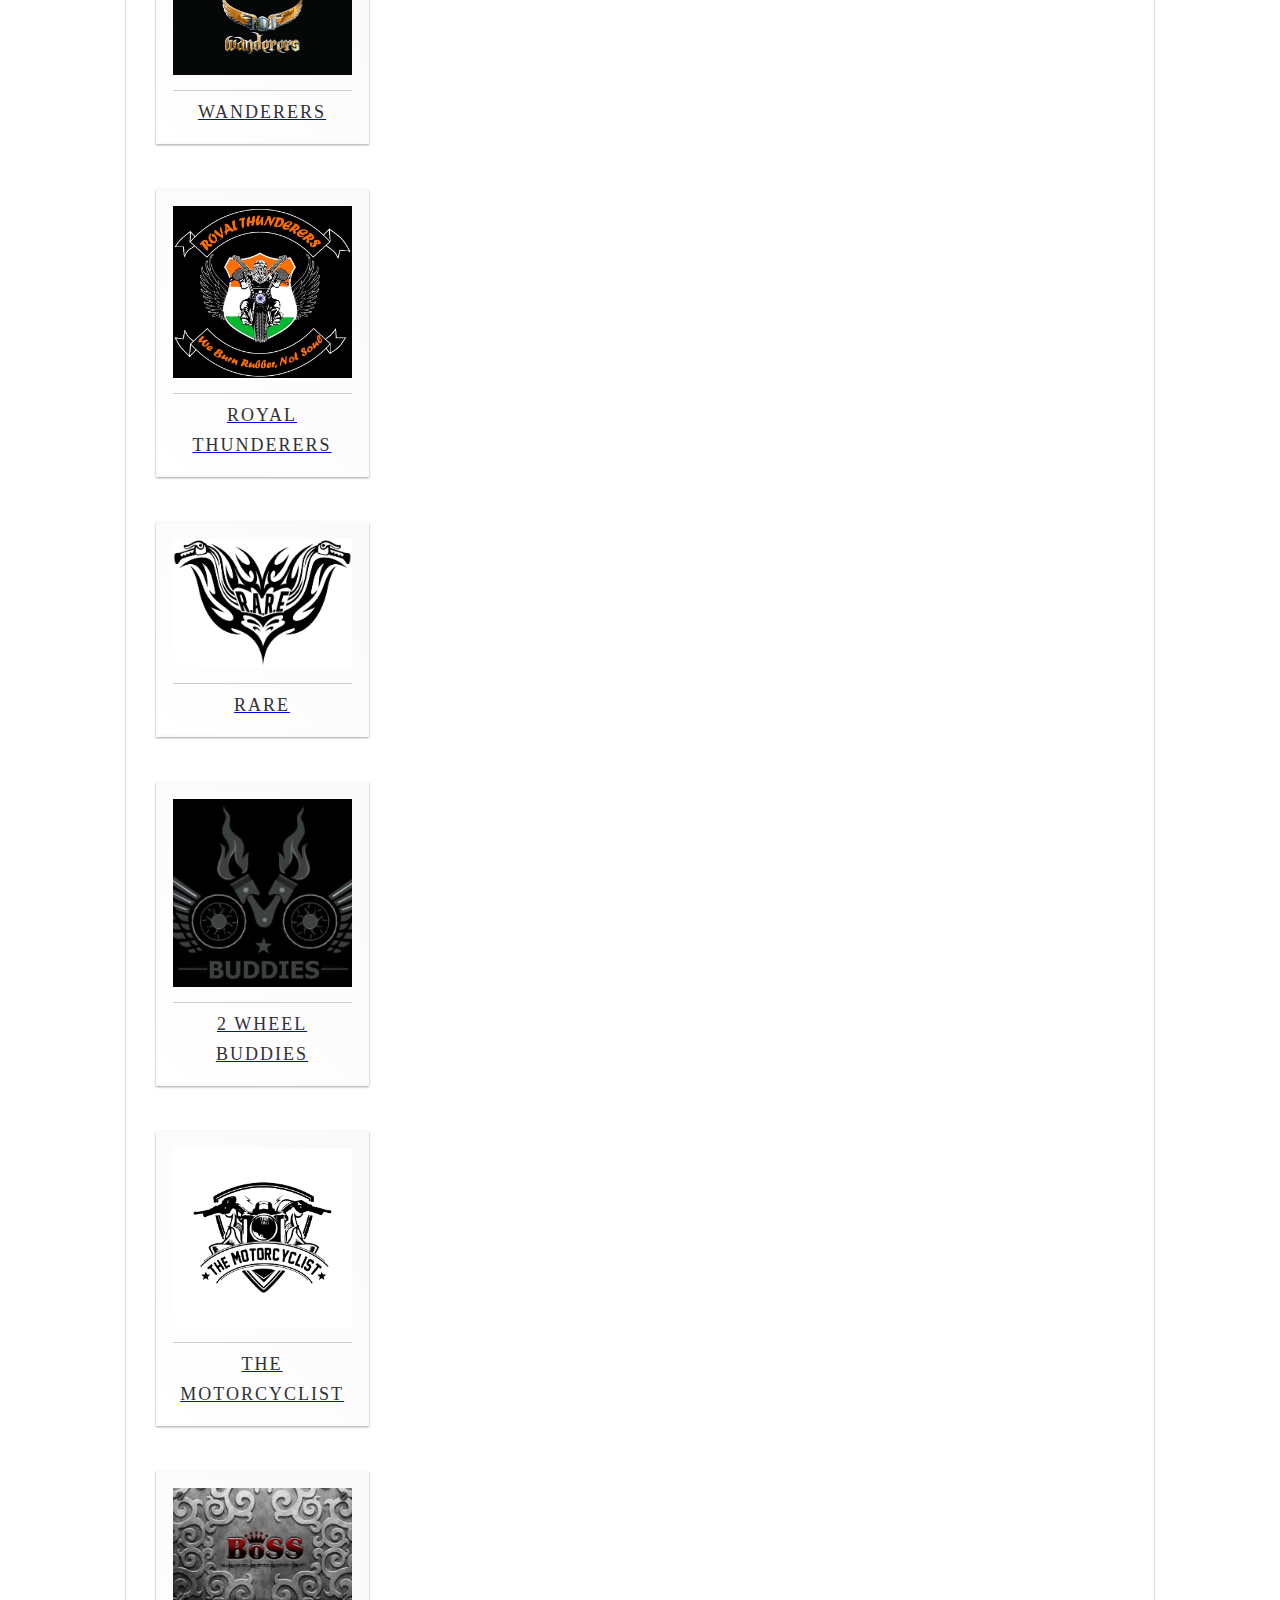
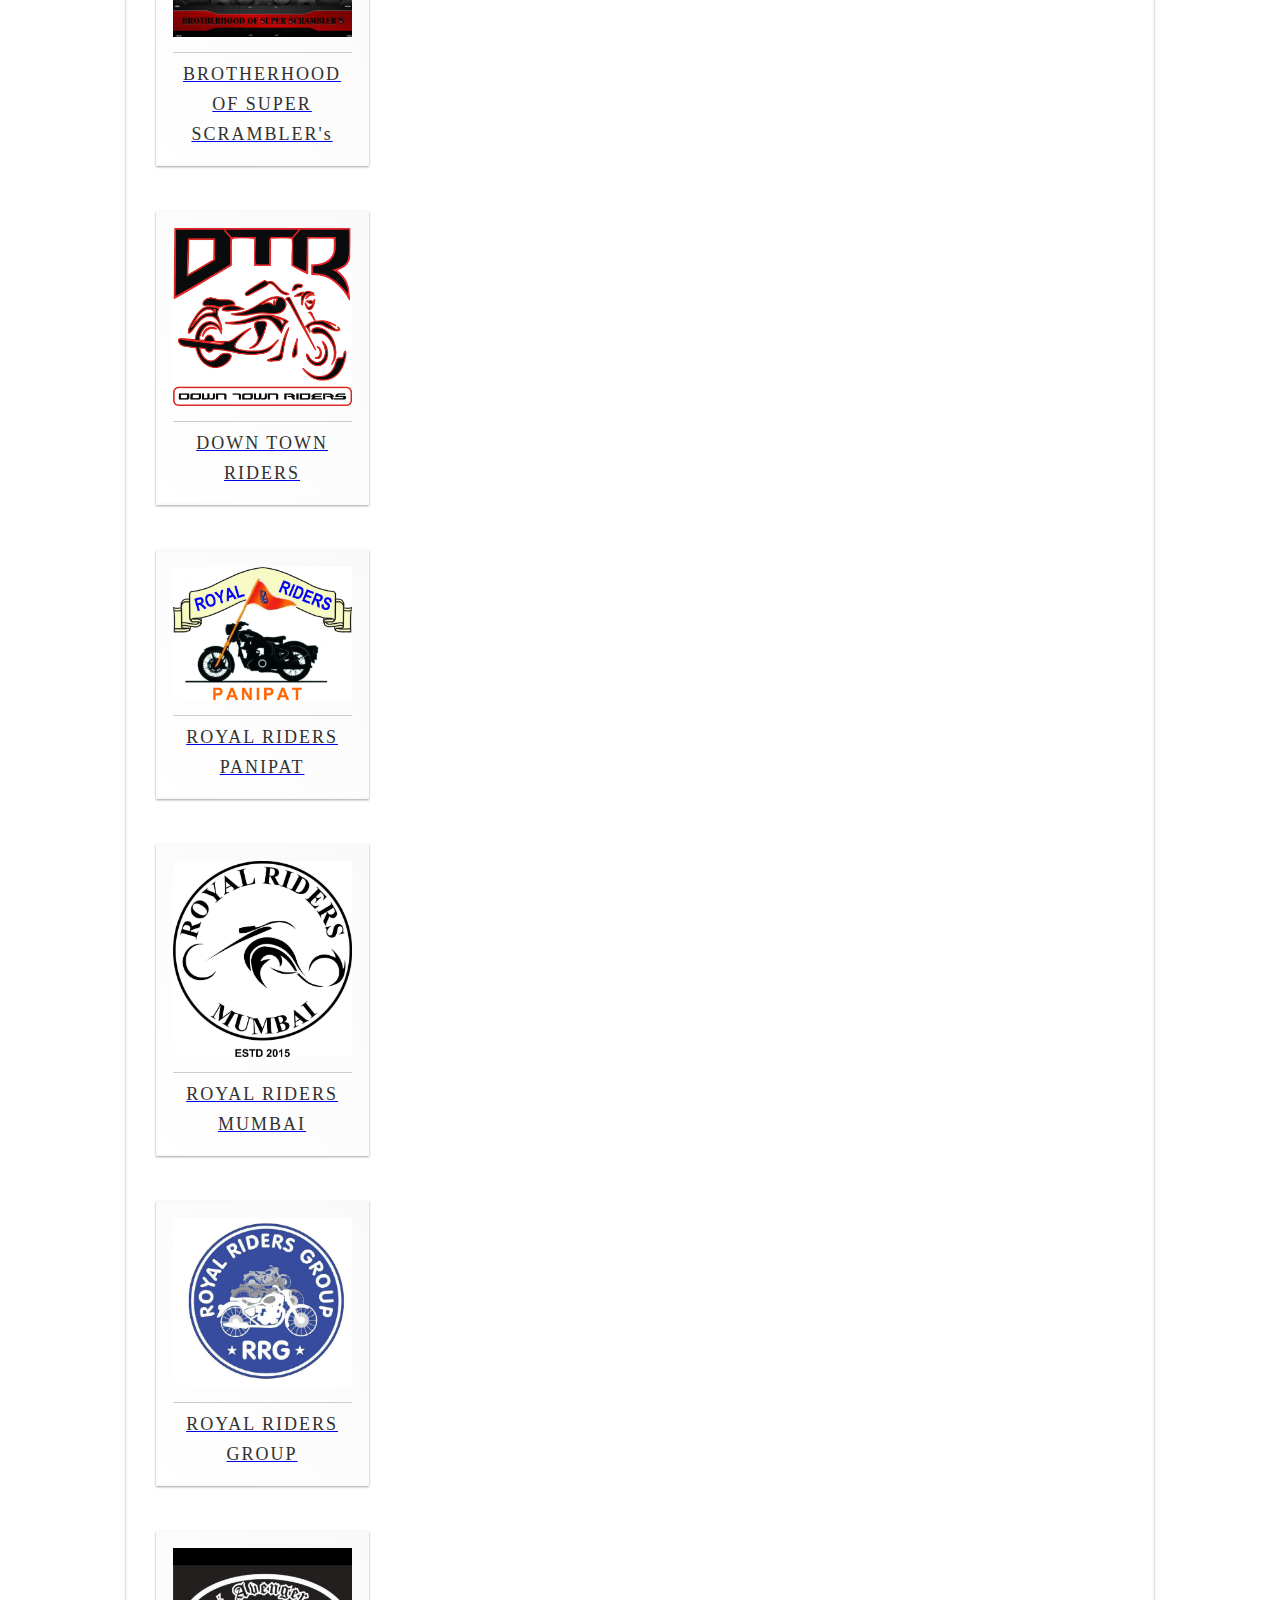
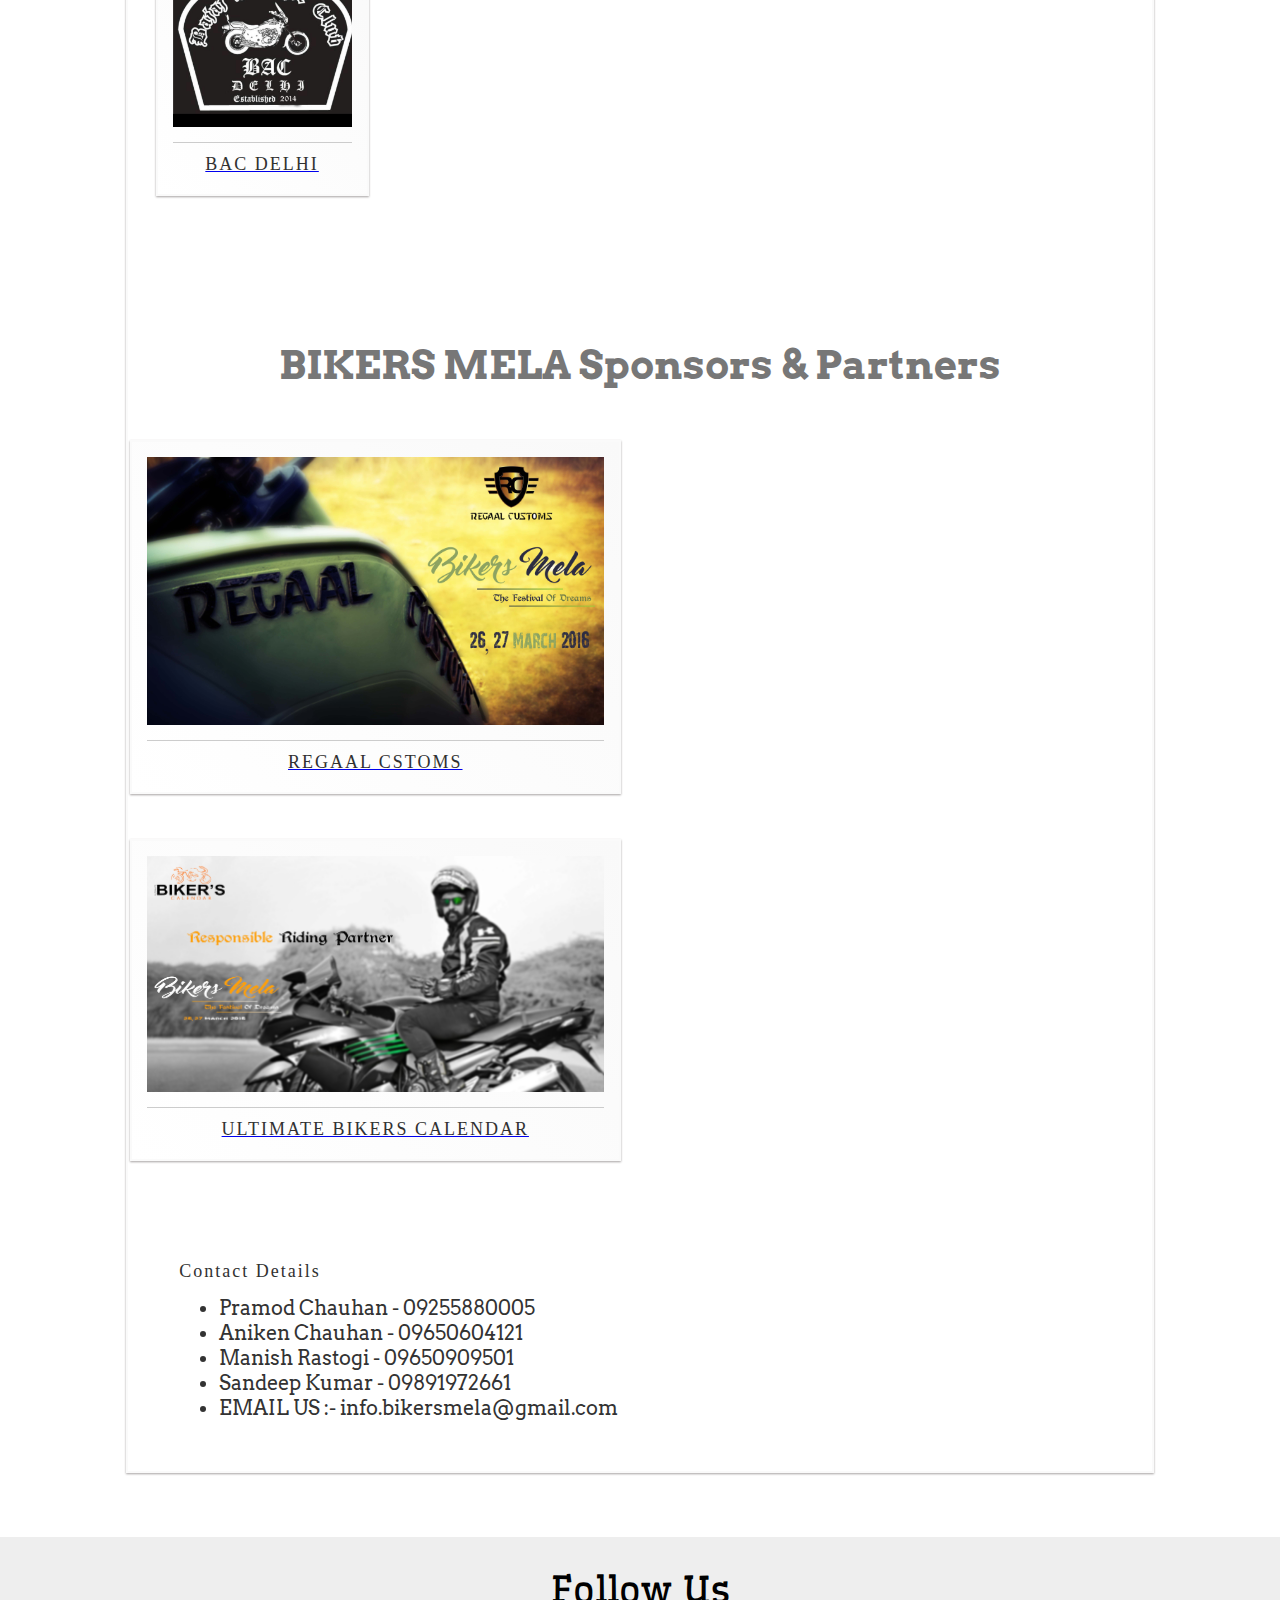
==== commit 54be9a3c: "changes" ====
--- a/bikersmela.html
+++ b/bikersmela.html
@@ -127,20 +127,116 @@
 		        <div id="wrapper2">
 		        	<div id="columns2">
 		        		<div class="pin">
+		        			<a href="https://www.facebook.com/unitedbikersofindia/">
+			        			<img src="/img/web_images/cover_pics/group_1.jpg" />
+			        			<h4>BIKERS OF INDIA</h4>
+		        			</a>
+		        		</div>
+		        		<div class="pin">
+		        			<a href="https://www.facebook.com/friendsventure17/">
+			        			<img src="/img/web_images/cover_pics/group_2.jpg" />
+			        			<h4>FRIENDS & VENTURE</h4>
+		        			</a>
+		        		</div>
+		        		<div class="pin">
+		        			<a href="https://www.facebook.com/All-Indian-Riders-480654785393036">
+			        			<img src="/img/web_images/cover_pics/group_3.JPG" />
+			        			<h4>ALL INDIA RIDERS</h4>
+		        			</a>
+		        		</div>
+		        		<div class="pin">
+		        			<a href="https://www.facebook.com/capitalscooteringclub">
+			        			<img src="/img/web_images/cover_pics/group_4.jpg" />
+			        			<h4>CAPITAL SCOOTERING CLUB</h4>
+		        			</a>
+		        		</div>
+		        		<div class="pin">
+		        			<a href="https://www.facebook.com/BrawnRiders">
+			        			<img src="/img/web_images/cover_pics/group_5.jpg" />
+			        			<h4>BRAWN RIDERS DELHI</h4>
+		        			</a>
+		        		</div>
+		        		<div class="pin">
+		        			<a href="https://www.facebook.com/vivek.hawks">
+			        			<img src="/img/web_images/cover_pics/group_6.jpg" />
+			        			<h4>THE FREE HAWKS INDOOR</h4>
+		        			</a>
+		        		</div>
+		        		<div class="pin">
+		        			<a href="https://www.facebook.com/REC.Noida">
+			        			<img src="/img/web_images/cover_pics/group_7.jpg" />
+			        			<h4>REC NOIDA</h4>
+		        			</a>
+		        		</div>
+		        		<div class="pin">
+		        			<a href="/bikersmela.html">
+			        			<img src="/img/web_images/cover_pics/group_8.jpg" />
+			        			<h4>ROB</h4>
+		        			</a>
+		        		</div>
+		        		<div class="pin">
+		        			<a href="https://www.facebook.com/Wanderers-1398697110404366/">
+			        			<img src="/img/web_images/cover_pics/group_9.jpg" />
+			        			<h4>WANDERERS</h4>
+		        			</a>
+		        		</div>
+		        		<div class="pin">
+		        			<a href="https://www.facebook.com/Royalthunderers">
+			        			<img src="/img/web_images/cover_pics/group_10.jpg" />
+			        			<h4>ROYAL THUNDERERS</h4>
+		        			</a>
+		        		</div>
+		        		<div class="pin">
+		        			<a href="/bikersmela.html">
+			        			<img src="/img/web_images/cover_pics/group_11.jpg" />
+			        			<h4>RARE</h4>
+		        			</a>
+		        		</div>
+		        		<div class="pin">
+		        			<a href="https://www.facebook.com/2-Wheel-Buddies-748978295151081/">
+			        			<img src="/img/web_images/cover_pics/group_12.jpg" />
+			        			<h4>2 WHEEL BUDDIES</h4>
+		        			</a>
+		        		</div>
+		        		<div class="pin">
+		        			<a href="https://www.facebook.com/TheMotercyclist">
+			        			<img src="/img/web_images/cover_pics/group_13.jpg" />
+			        			<h4>THE MOTORCYCLIST</h4>
+		        			</a>
+		        		</div>
+		        		<div class="pin">
+		        			<a href="https://www.facebook.com/groups/1628498667371094/">
+			        			<img src="/img/web_images/cover_pics/group_14.jpg" />
+			        			<h4>BROTHERHOOD OF SUPER SCRAMBLER's</h4>
+		        			</a>
+		        		</div>
+		        		<div class="pin">
+		        			<a href="https://www.facebook.com/DTRindia">
+			        			<img src="/img/web_images/cover_pics/group_15.png" />
+			        			<h4>DOWN TOWN RIDERS</h4>
+		        			</a>
+		        		</div>
+		        		<div class="pin">
 		        			<a href="https://www.facebook.com/Royal-Riders-Panipat-307274155987401/">
-			        			<img src="/img/web_images/cover_pics/groups_1.jpg" />
+			        			<img src="/img/web_images/cover_pics/group_16.jpg" />
 			        			<h4>ROYAL RIDERS PANIPAT</h4>
 		        			</a>
 		        		</div>
 		        		<div class="pin">
+		        			<a href="https://www.facebook.com/Royal-Riders-Mumbai-164891900226720/">
+			        			<img src="/img/web_images/cover_pics/group_17.jpeg" />
+			        			<h4>ROYAL RIDERS MUMBAI</h4>
+		        			</a>
+		        		</div>
+		        		<div class="pin">
 		        			<a href="https://www.facebook.com/rrggurgaon">
-			        			<img src="/img/web_images/cover_pics/groups_3.jpg" />
+			        			<img src="/img/web_images/cover_pics/group_18.jpg" />
 			        			<h4>ROYAL RIDERS GROUP</h4>
 		        			</a>
 		        		</div>
 		        		<div class="pin">
 		        			<a href="https://www.facebook.com/bac.delhi">
-			        			<img src="/img/web_images/cover_pics/groups_2.jpg" />
+			        			<img src="/img/web_images/cover_pics/group_19.jpg" />
 			        			<h4>BAC DELHI</h4>
 		        			</a>
 		        		</div>
--- a/css/bikersmela.css
+++ b/css/bikersmela.css
@@ -365,22 +365,22 @@
 }
 
 #columns2 {
-    -webkit-column-count: 2;
+    -webkit-column-count: 4;
     -webkit-column-gap: 30px;
     -webkit-column-fill: auto;
-    -moz-column-count: 2;
+    -moz-column-count: 4;
     -moz-column-gap: 30px;
     -moz-column-fill: auto;
-    column-count: 2;
+    column-count: 4;
     column-gap: 35px;
     column-fill: auto;
 }
 
 @media only screen and (min-device-width: 320px) and (max-device-width: 480px) and (-webkit-min-device-pixel-ratio: 2) {
     #columns2 {
-        -webkit-column-count: 1;
-        -moz-column-count: 1;
-        column-count: 1;
+        -webkit-column-count: 4;
+        -moz-column-count: 4;
+        column-count: 4;
     }
 }
 
@@ -492,6 +492,6 @@
 
 @media only screen and (min-device-width: 320px) and (max-device-width: 480px) and (-webkit-min-device-pixel-ratio: 2) {
     #google_form {
-        height : 2700px; 
-    }
-}
+        height : 2600px; 
+    }
+}
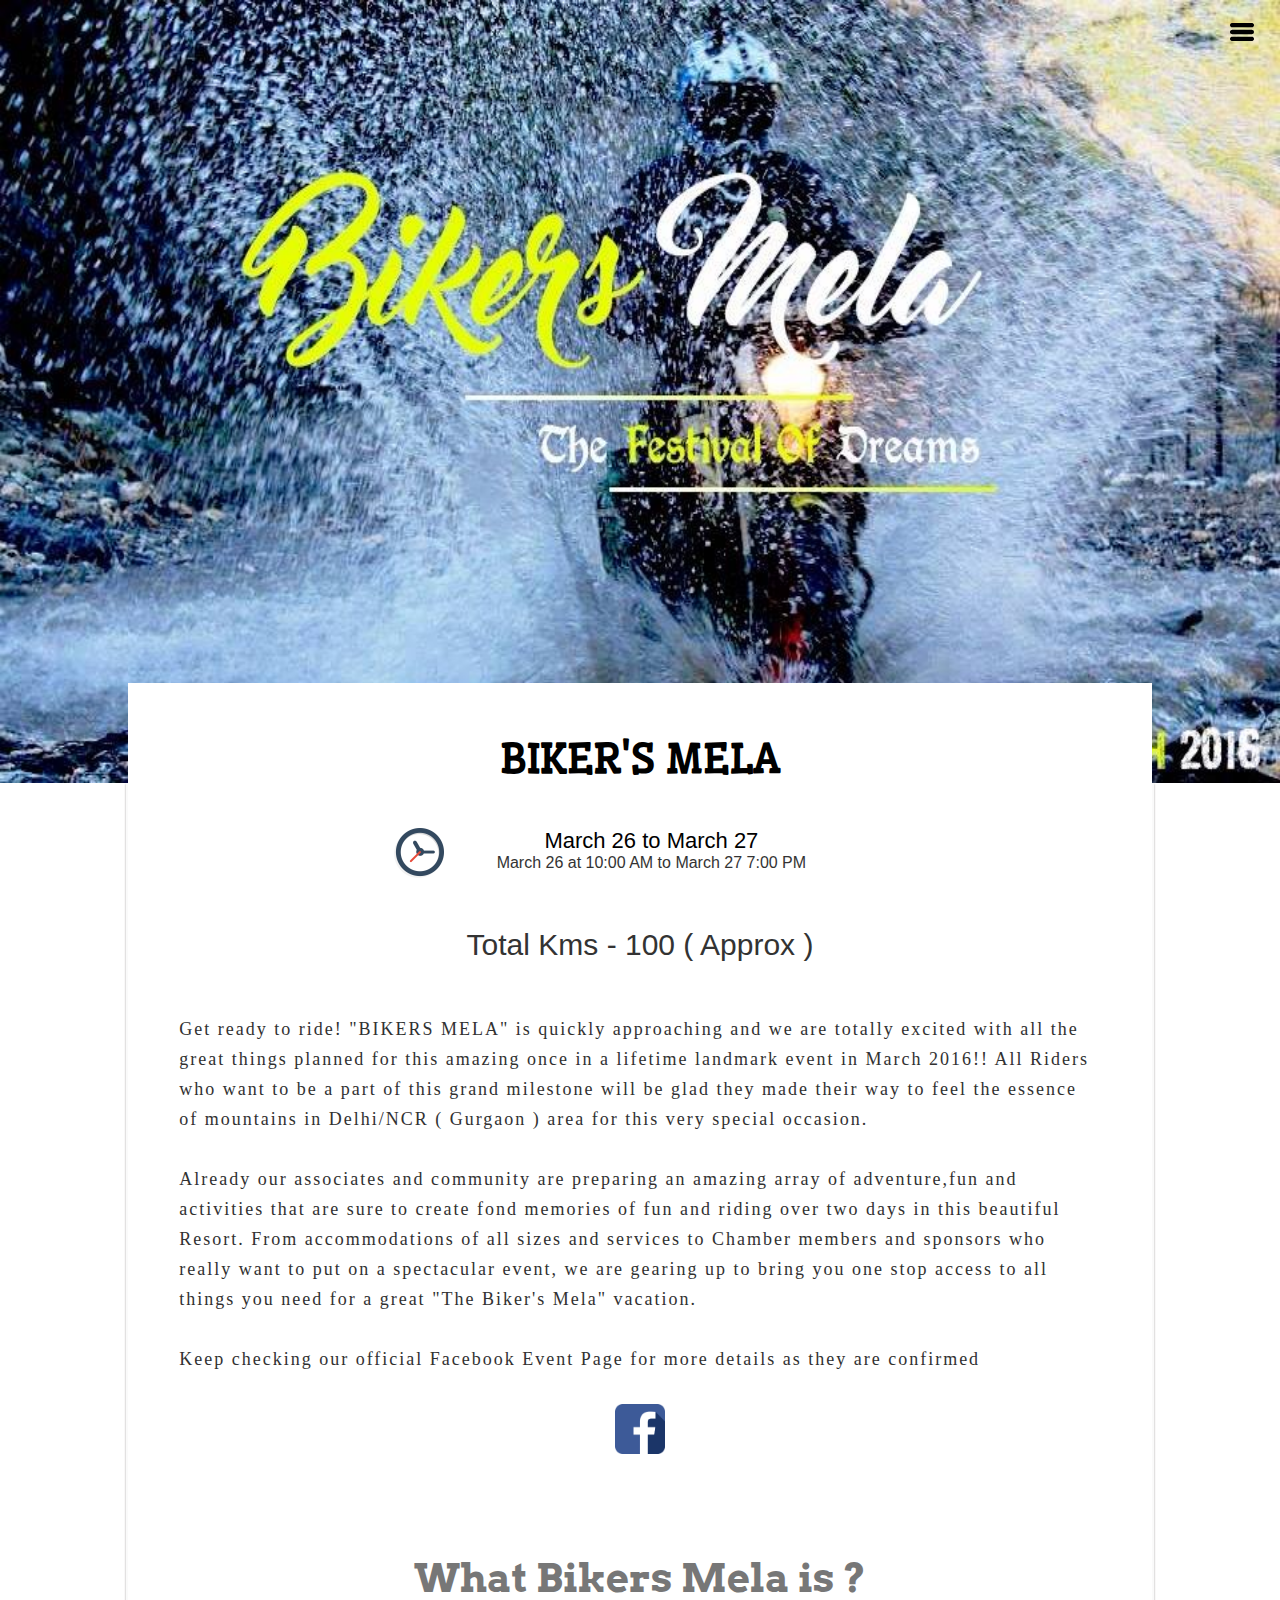
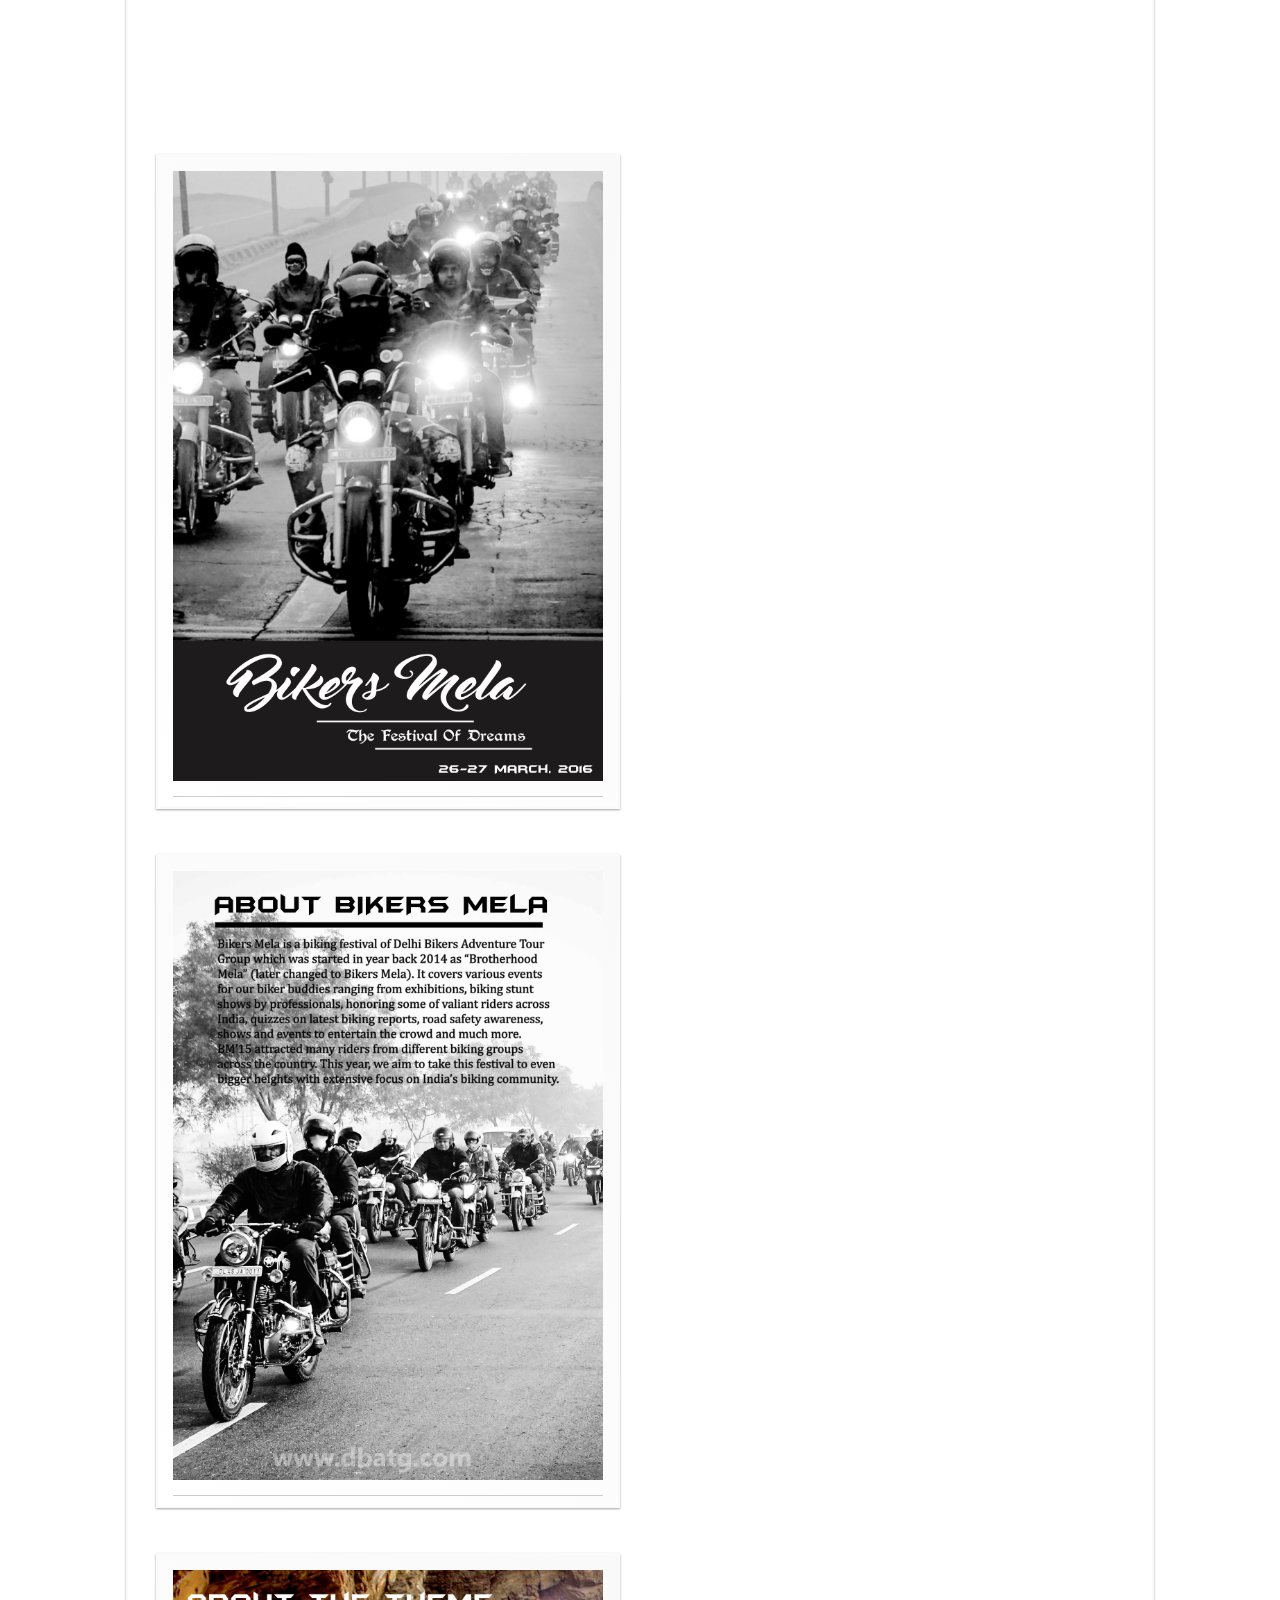
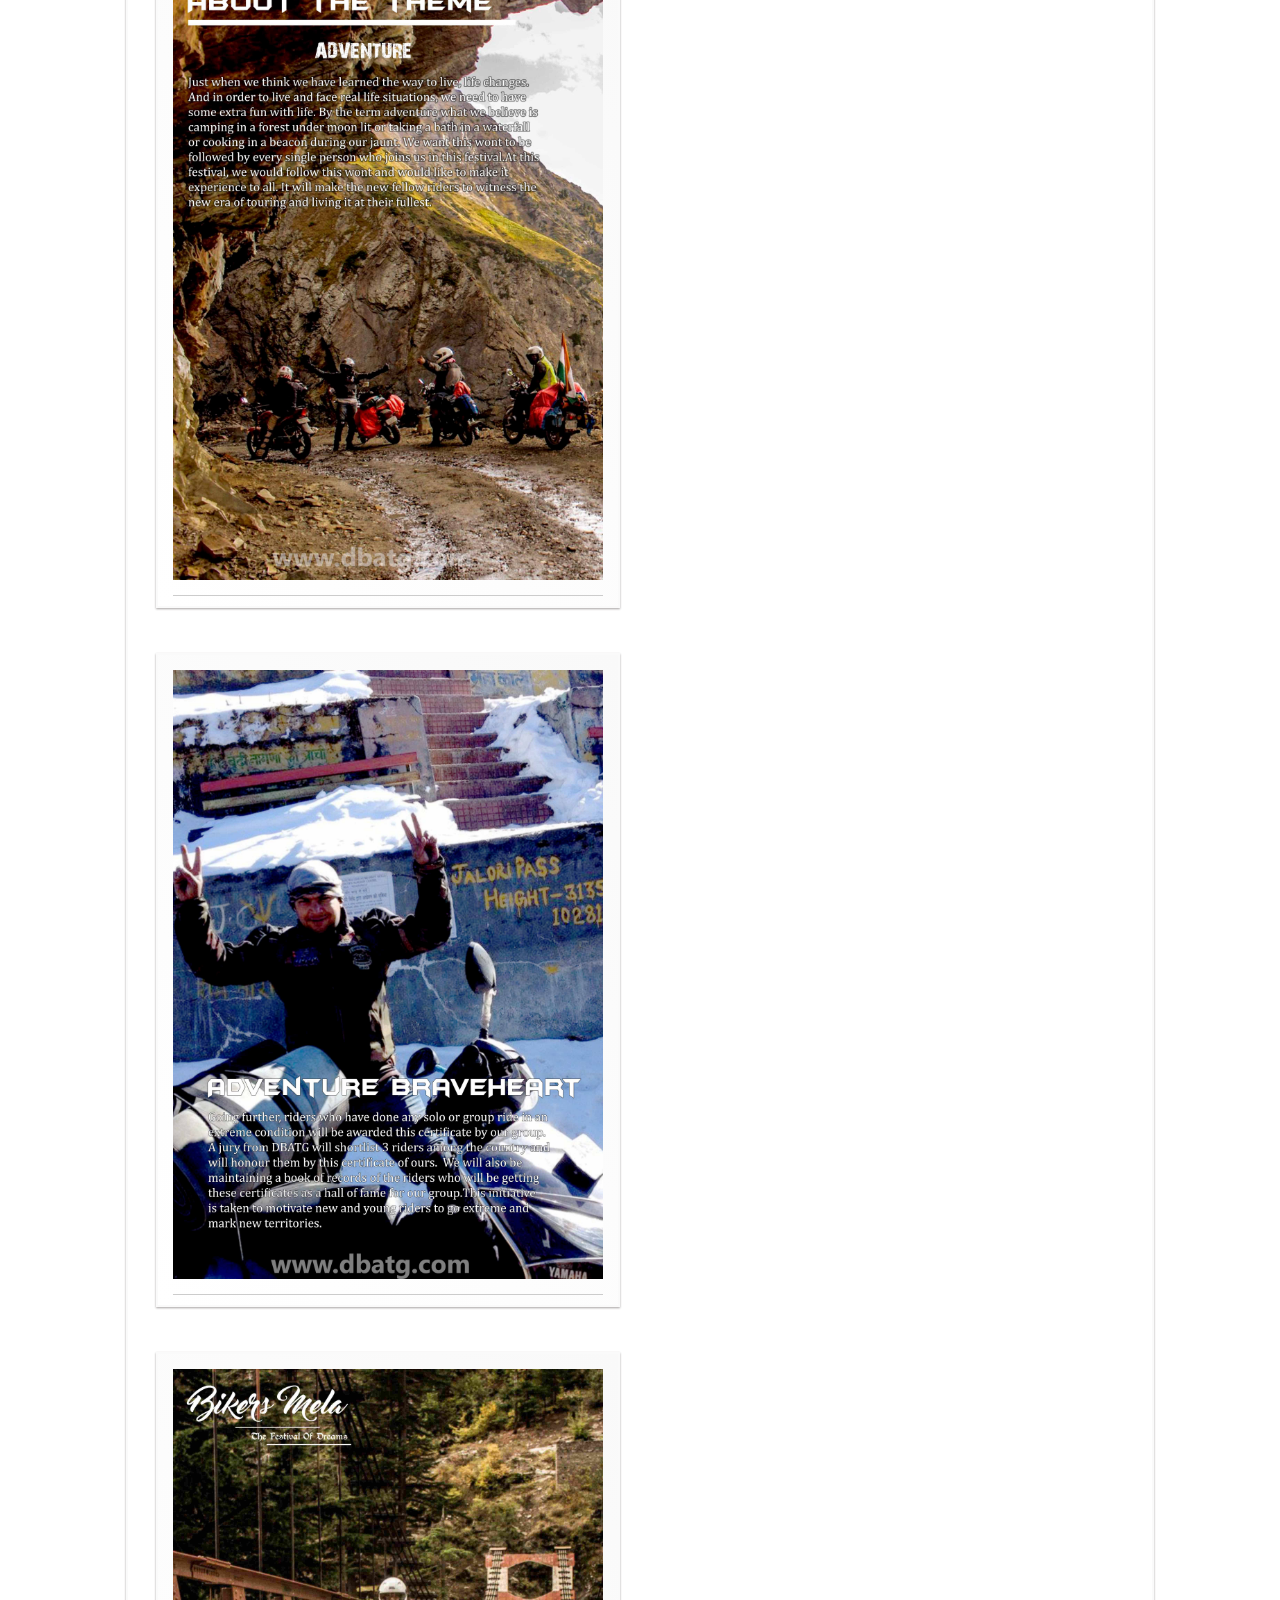
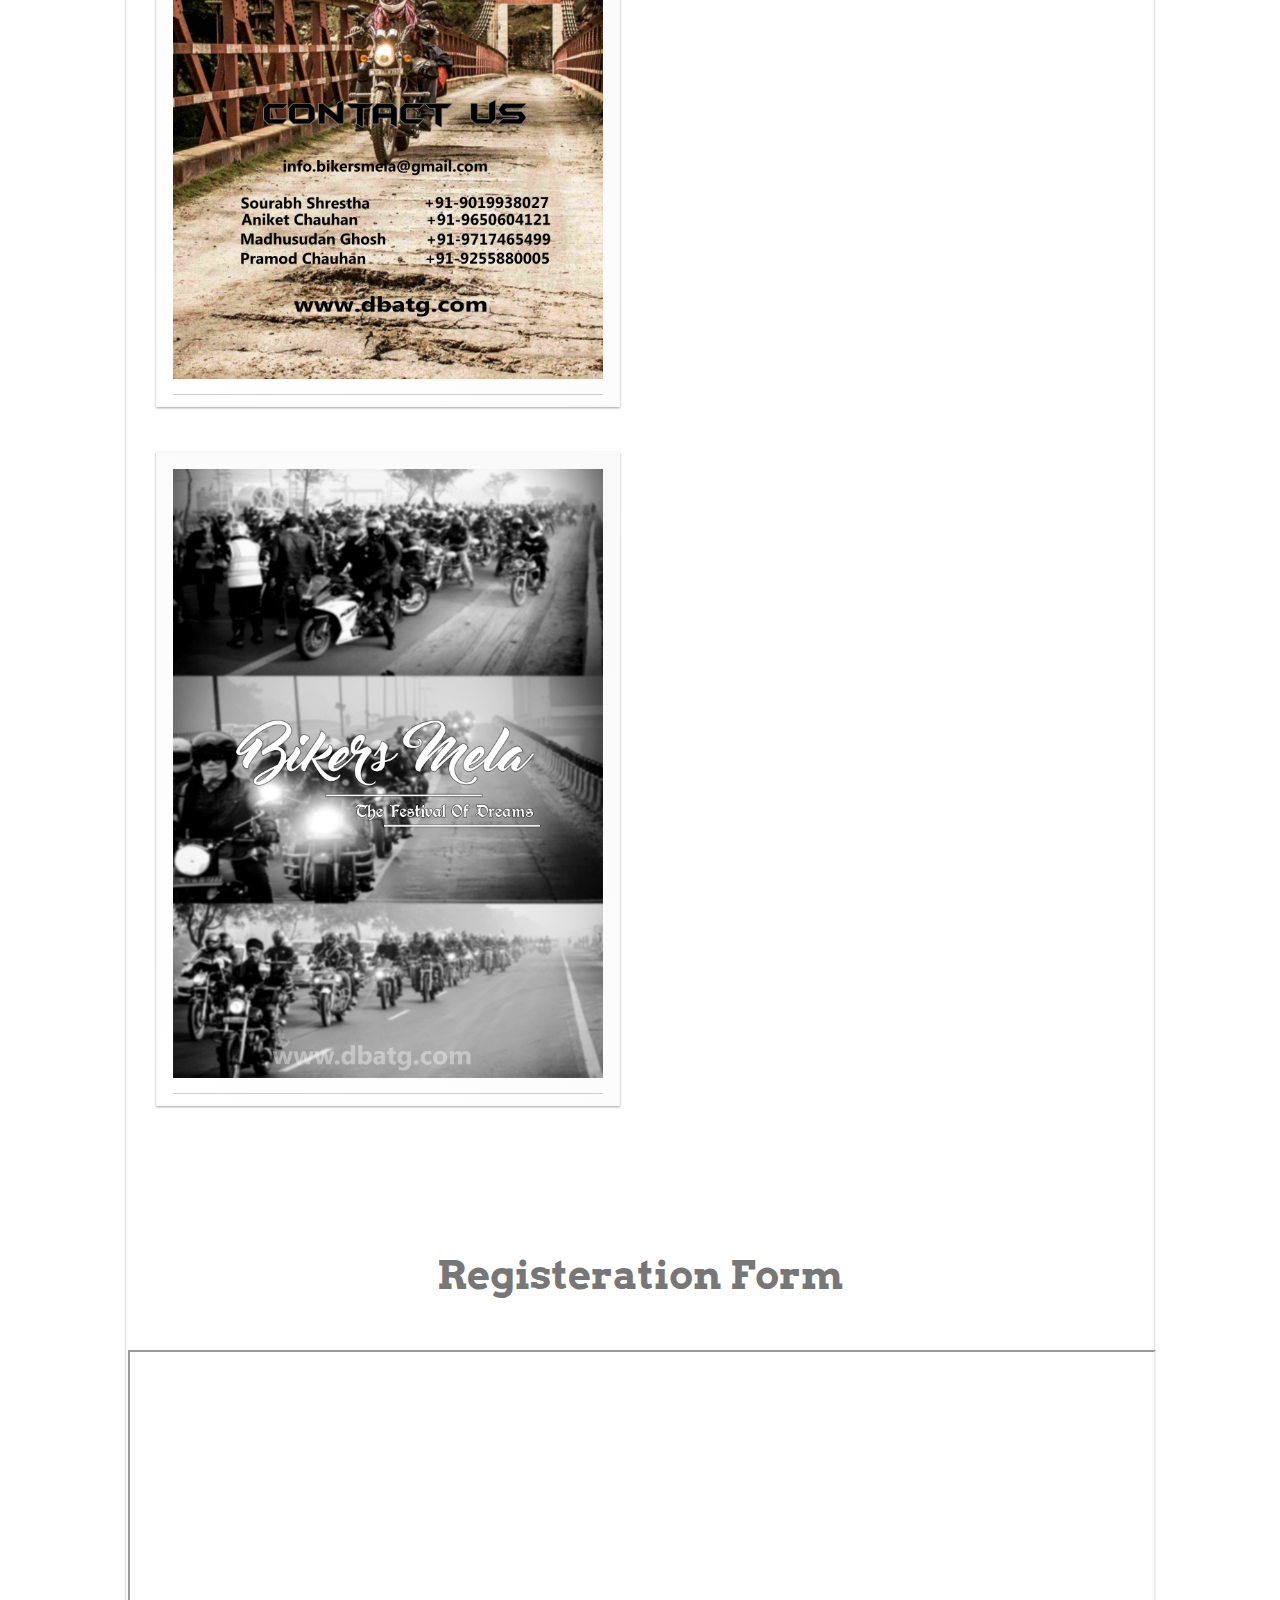
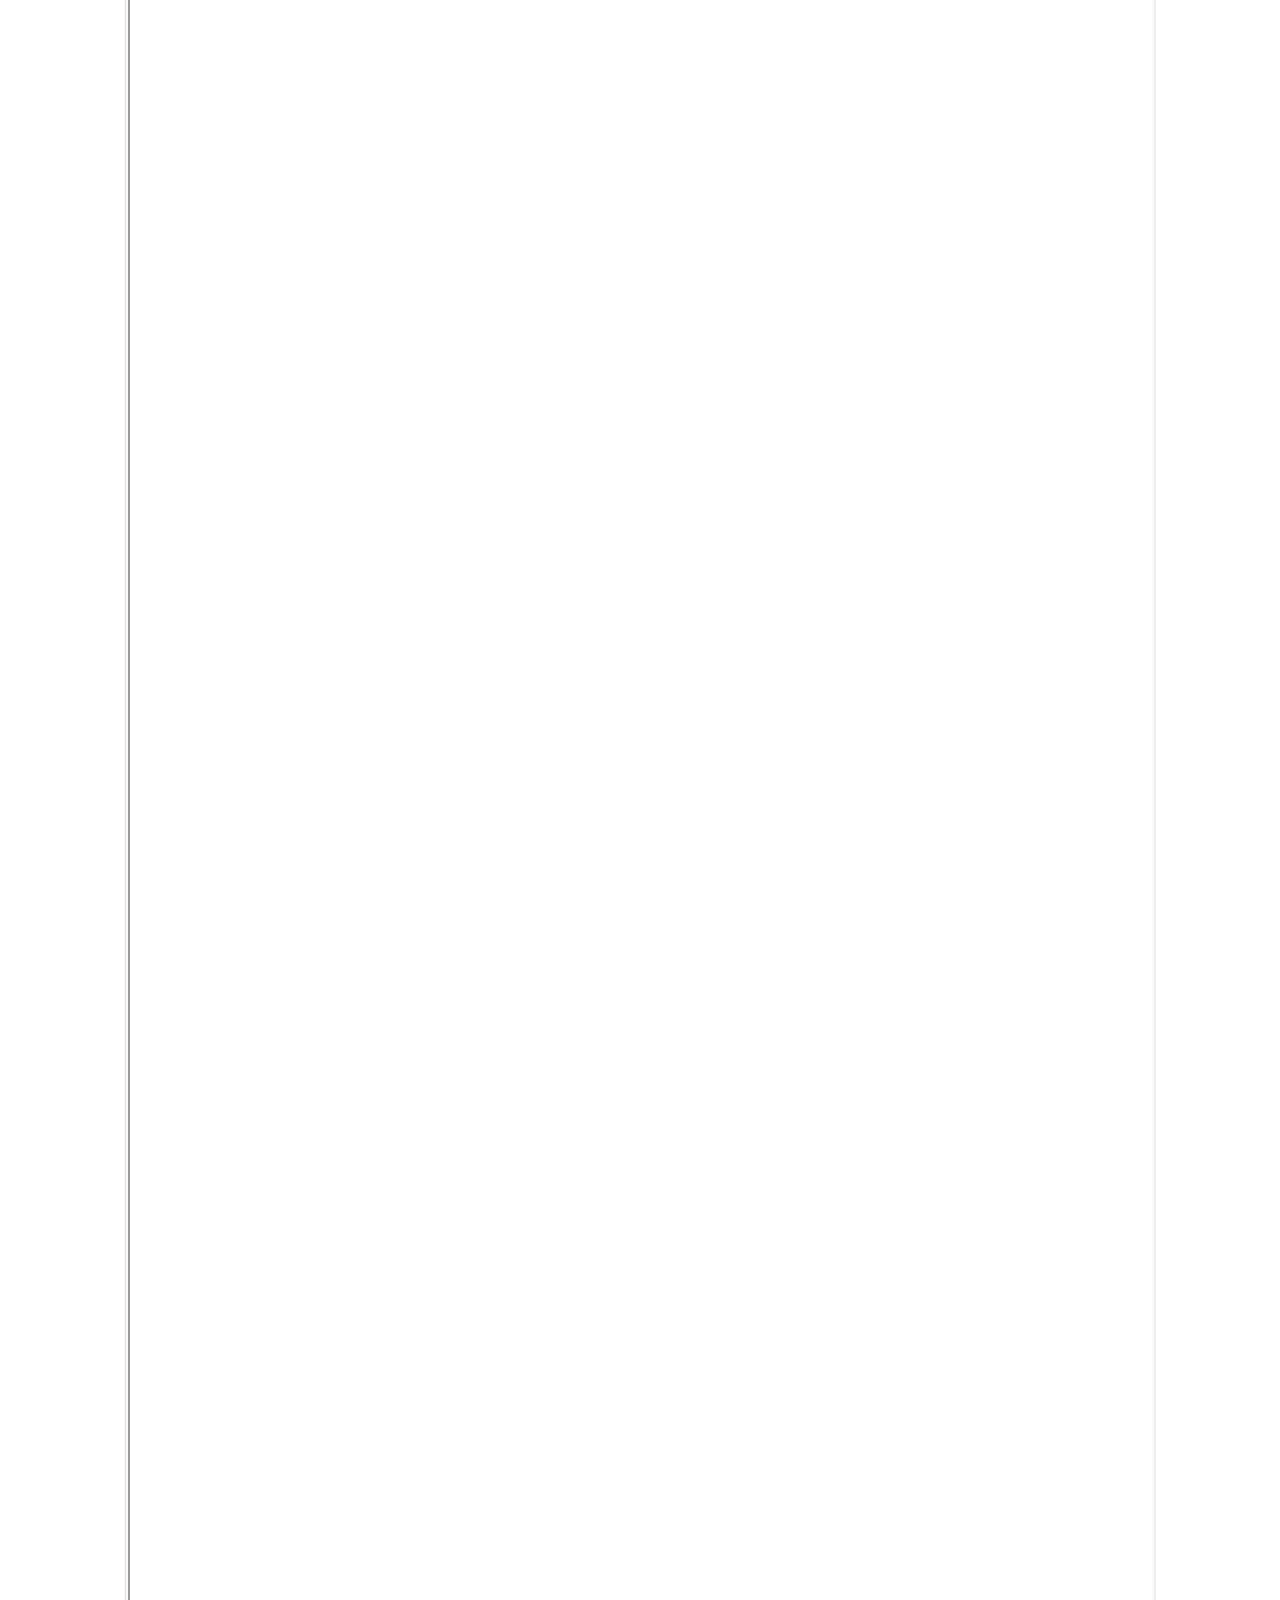
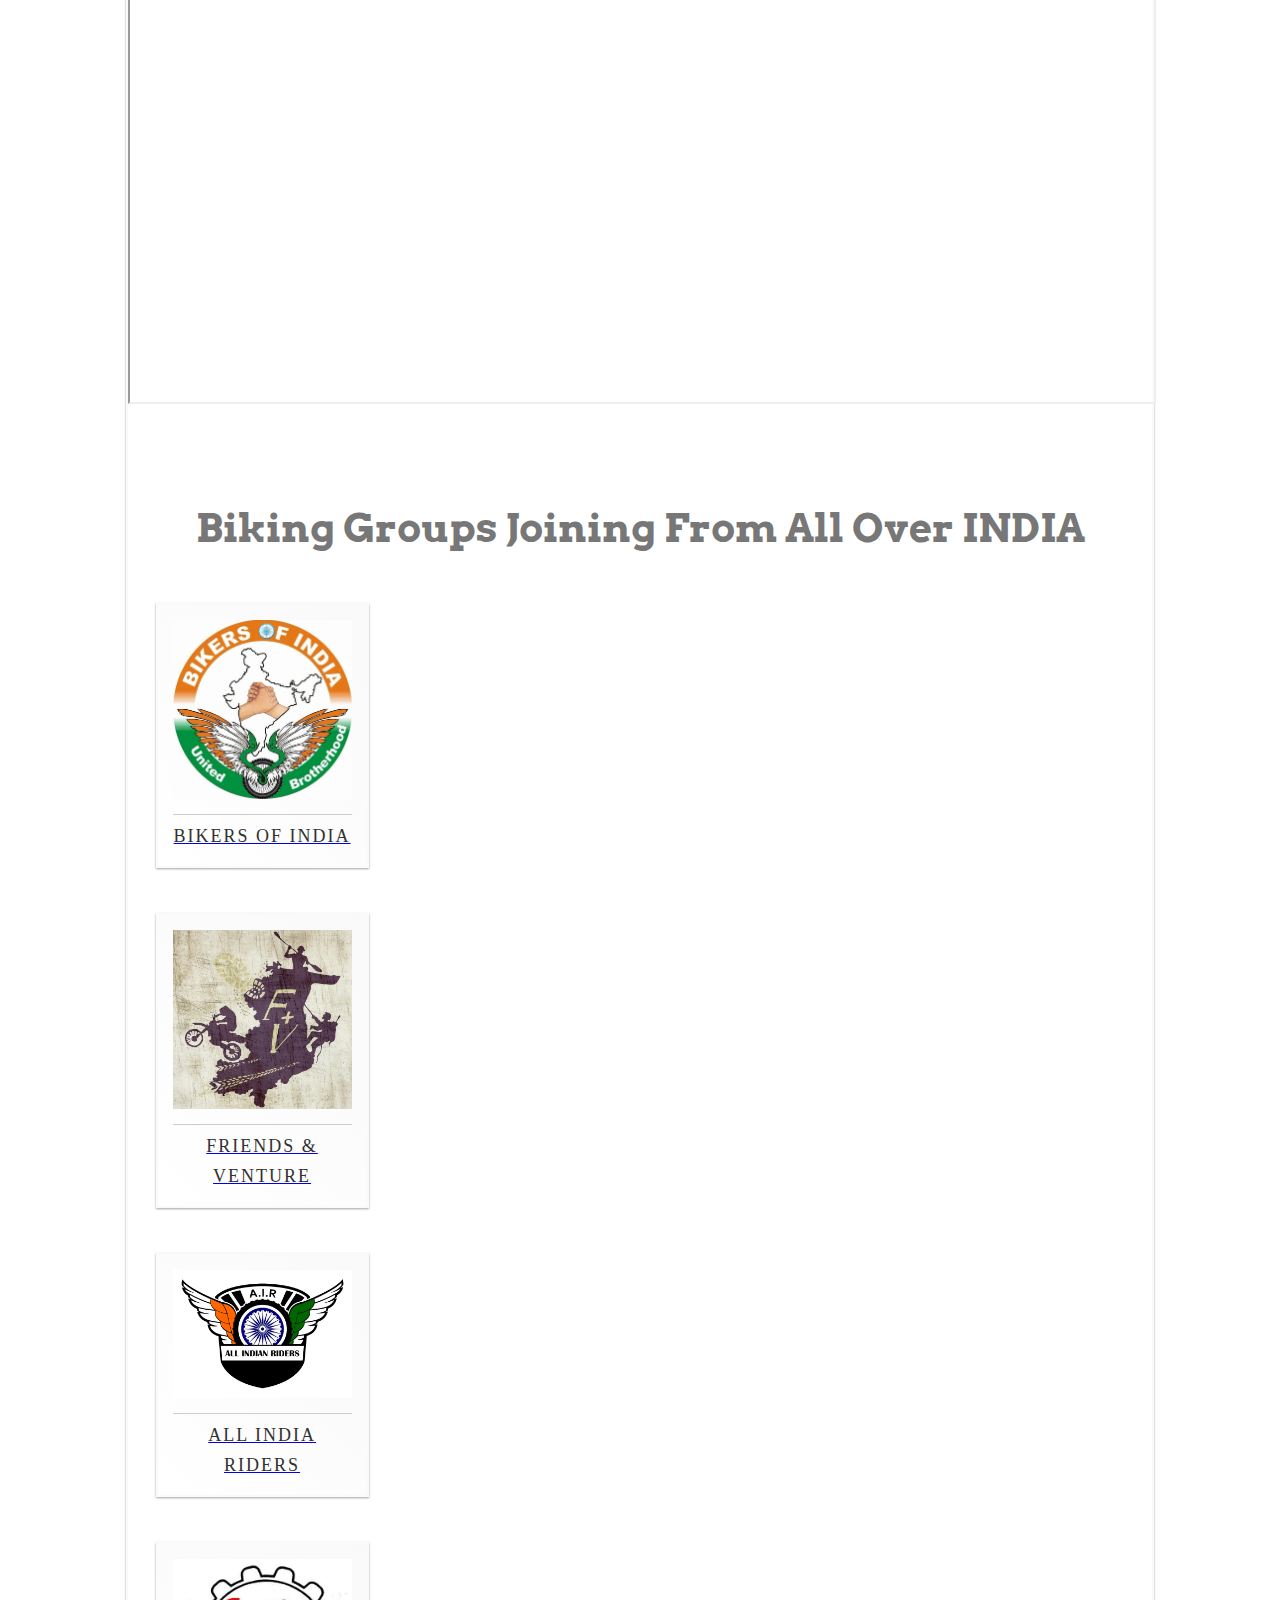
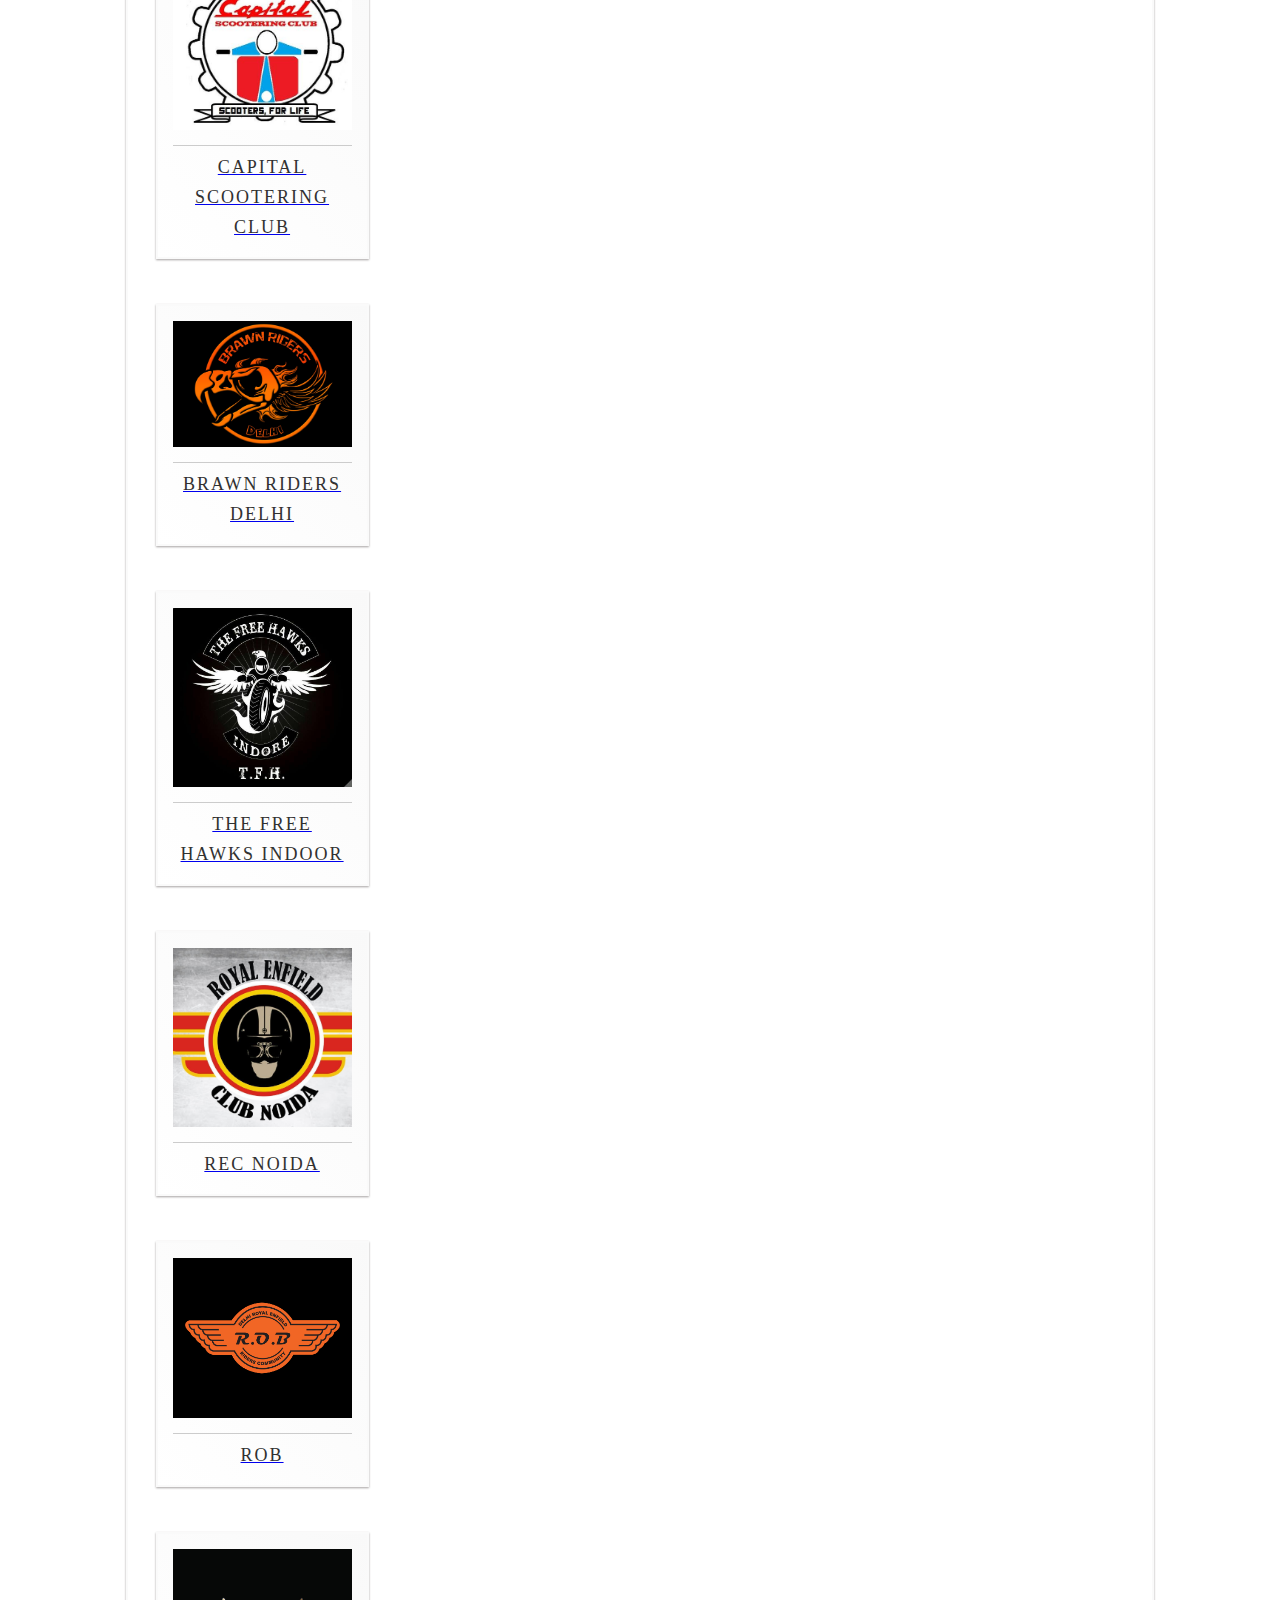
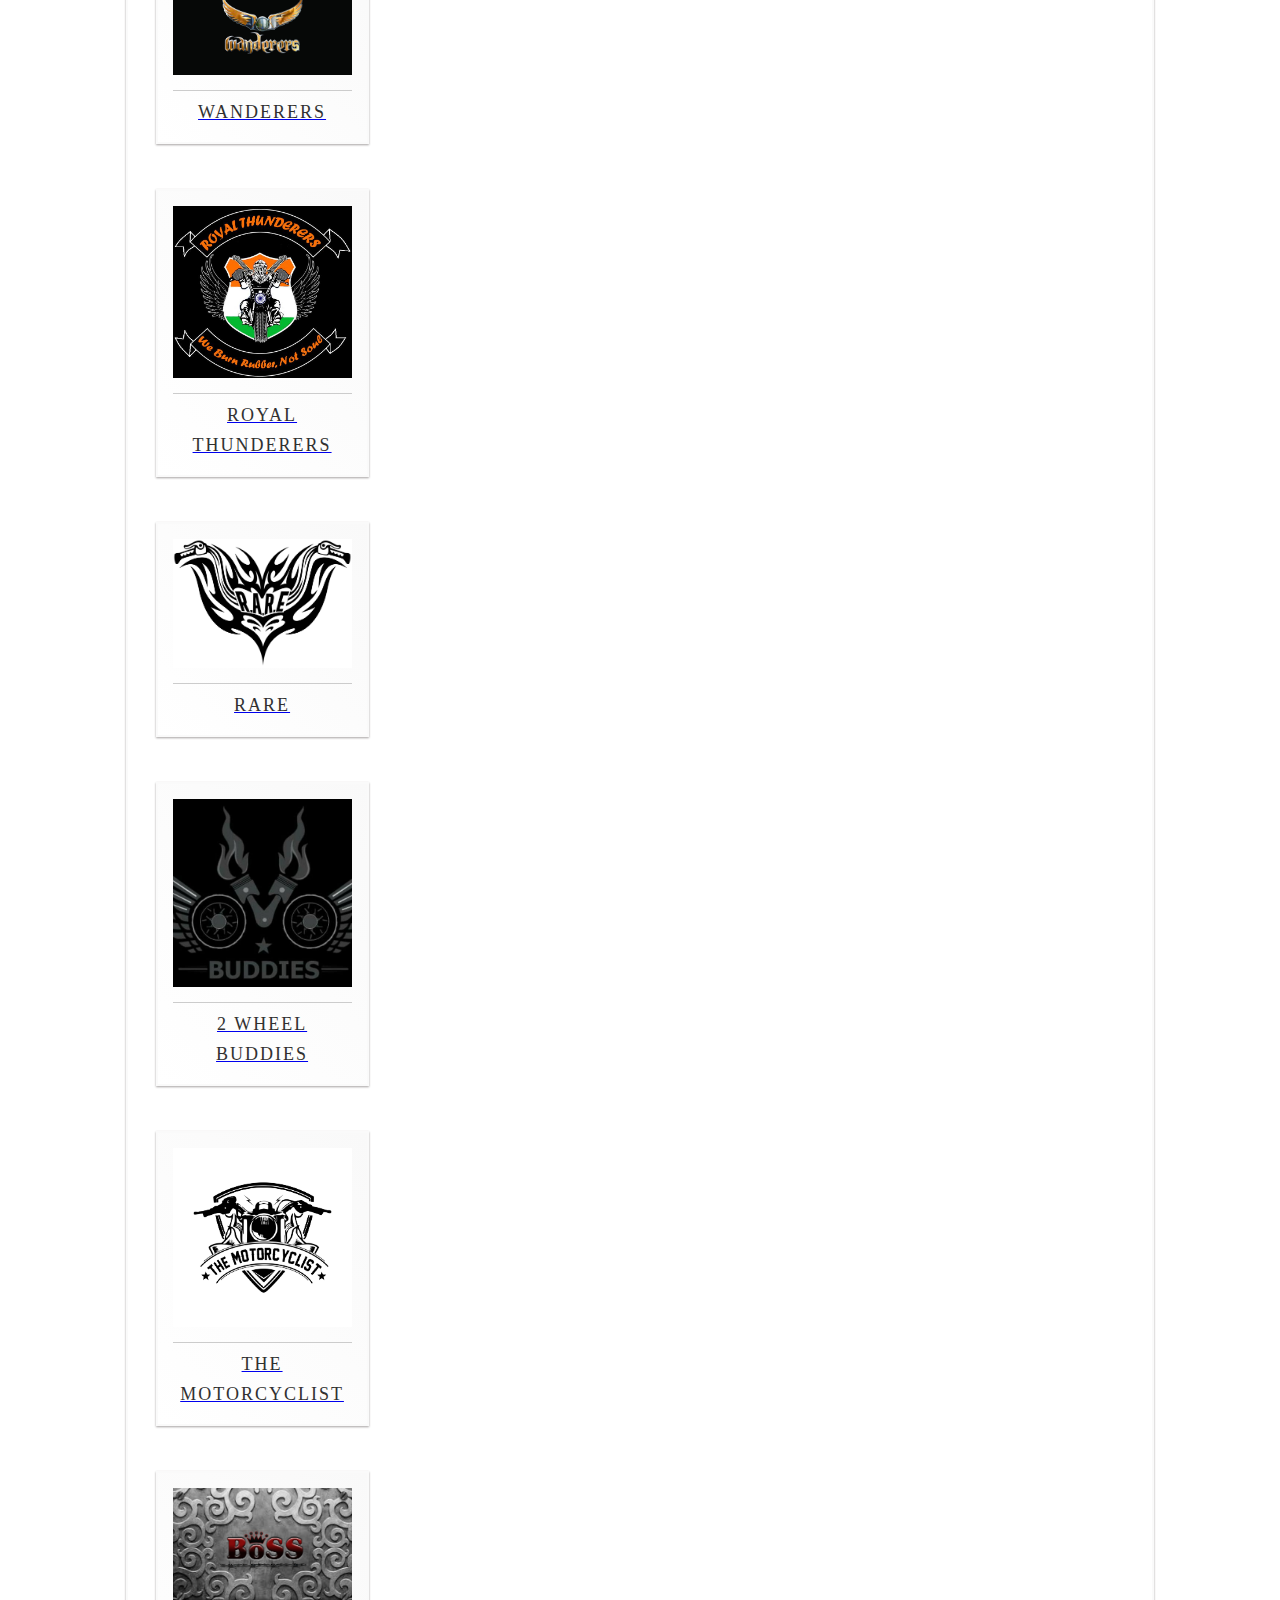
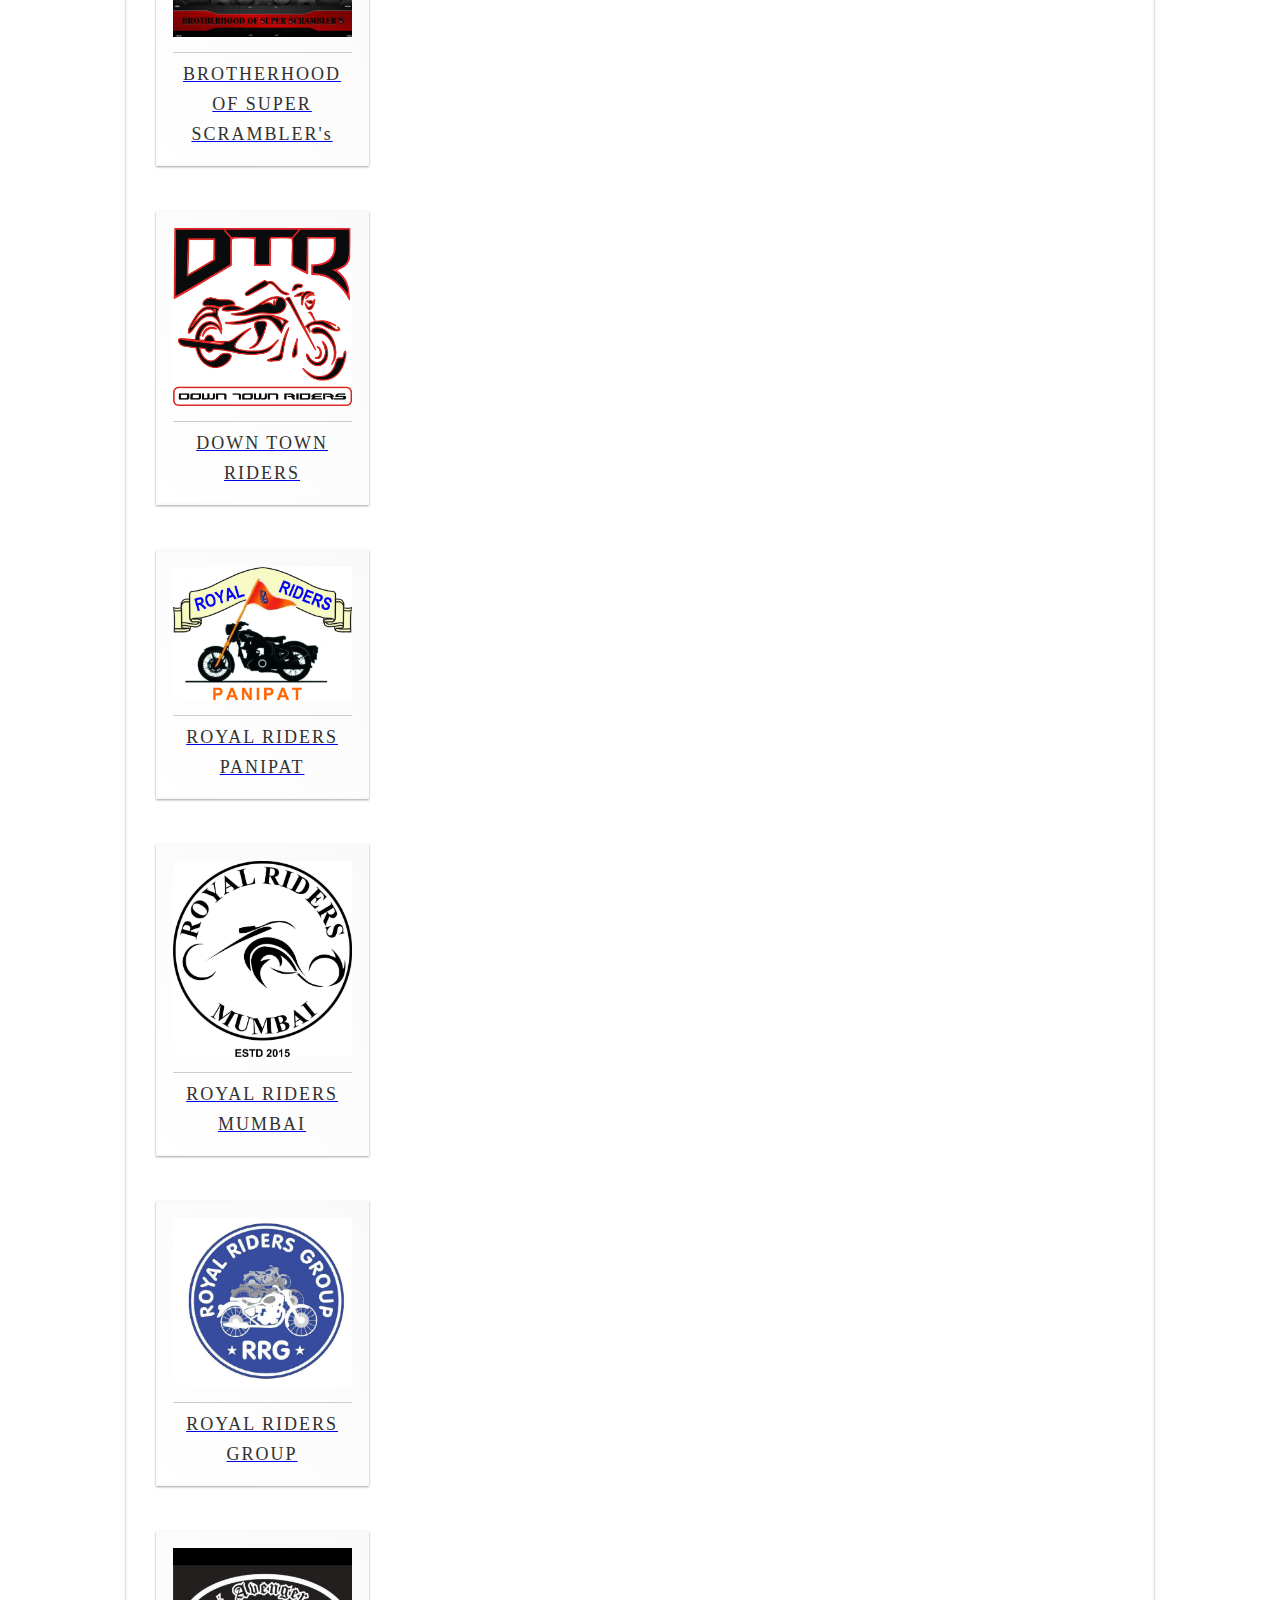
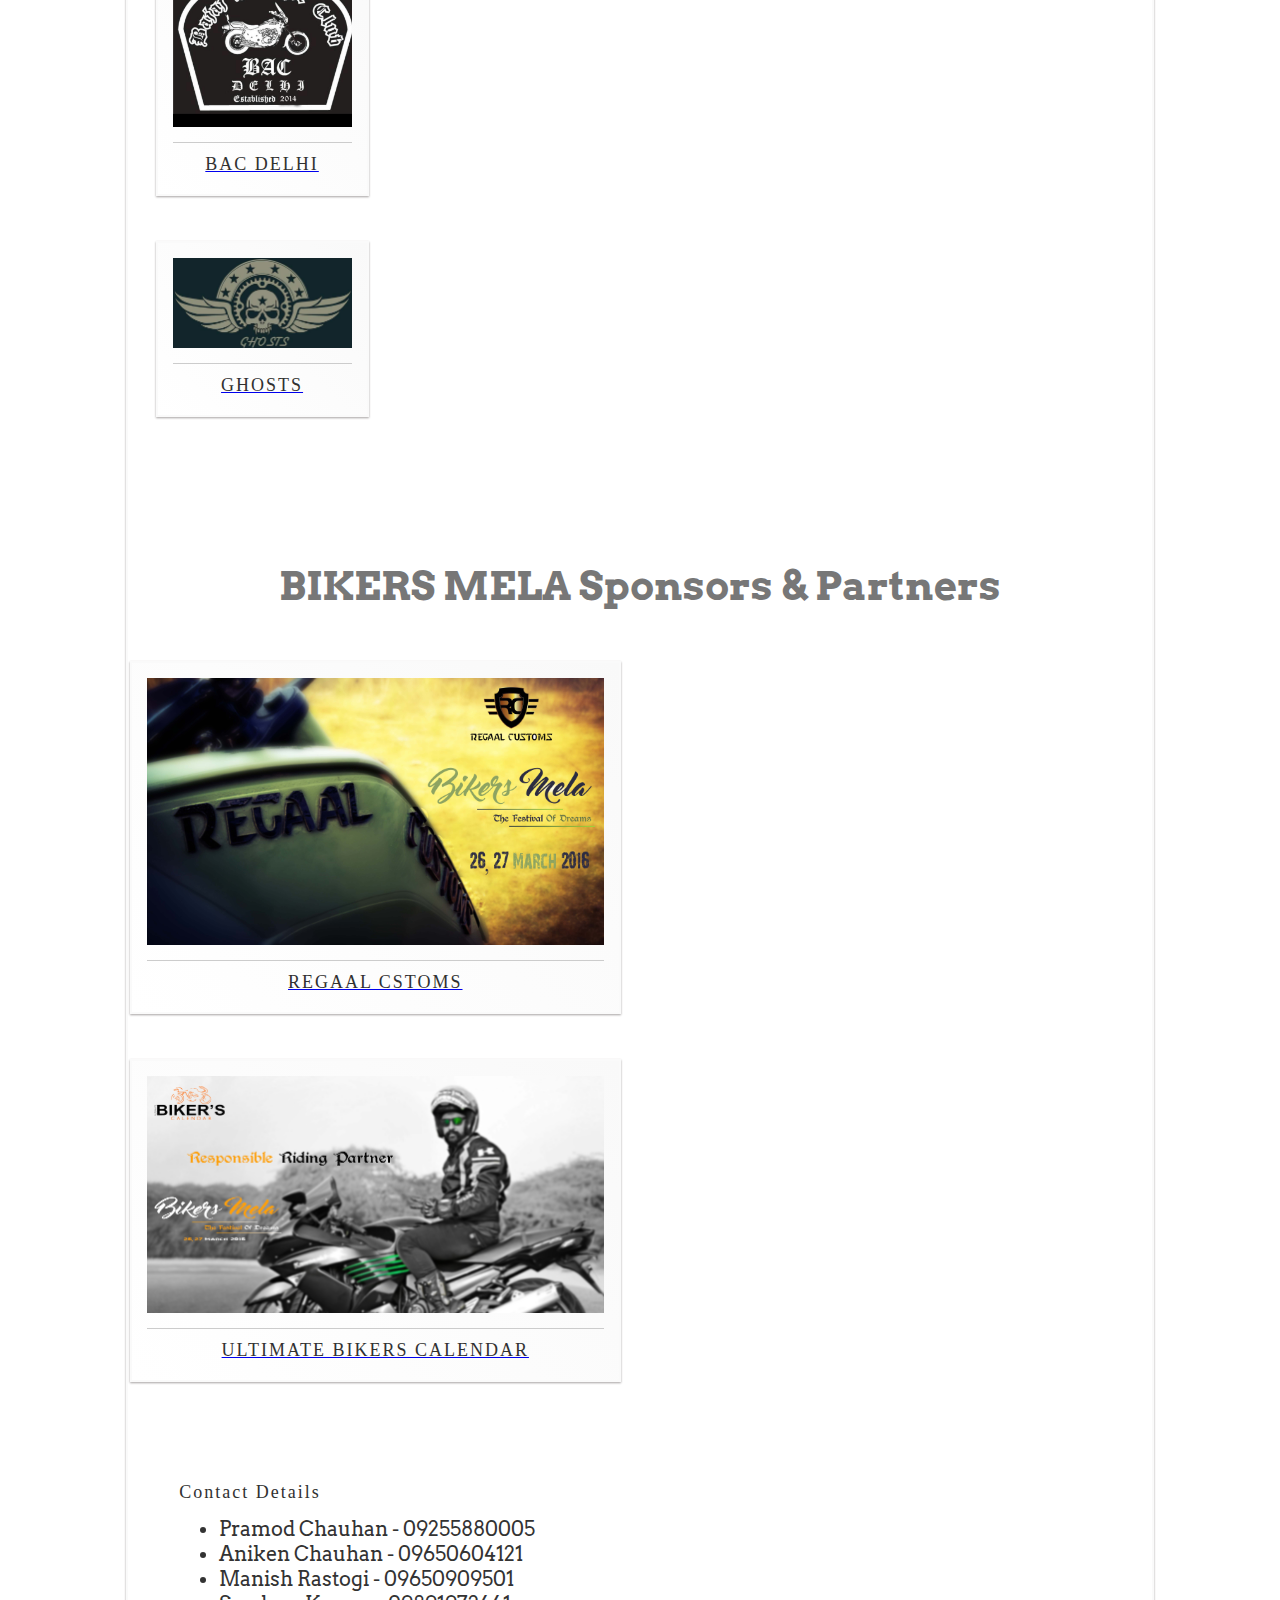
==== commit afbe3faa: "chnages" ====
--- a/bikersmela.html
+++ b/bikersmela.html
@@ -240,6 +240,12 @@
 			        			<h4>BAC DELHI</h4>
 		        			</a>
 		        		</div>
+		        		<div class="pin">
+		        			<a href="/bikersmela.html">
+			        			<img src="/img/web_images/cover_pics/group_20.jpg" />
+			        			<h4>GHOSTS</h4>
+		        			</a>
+		        		</div>
 		        	</div>
 		        </div>
 
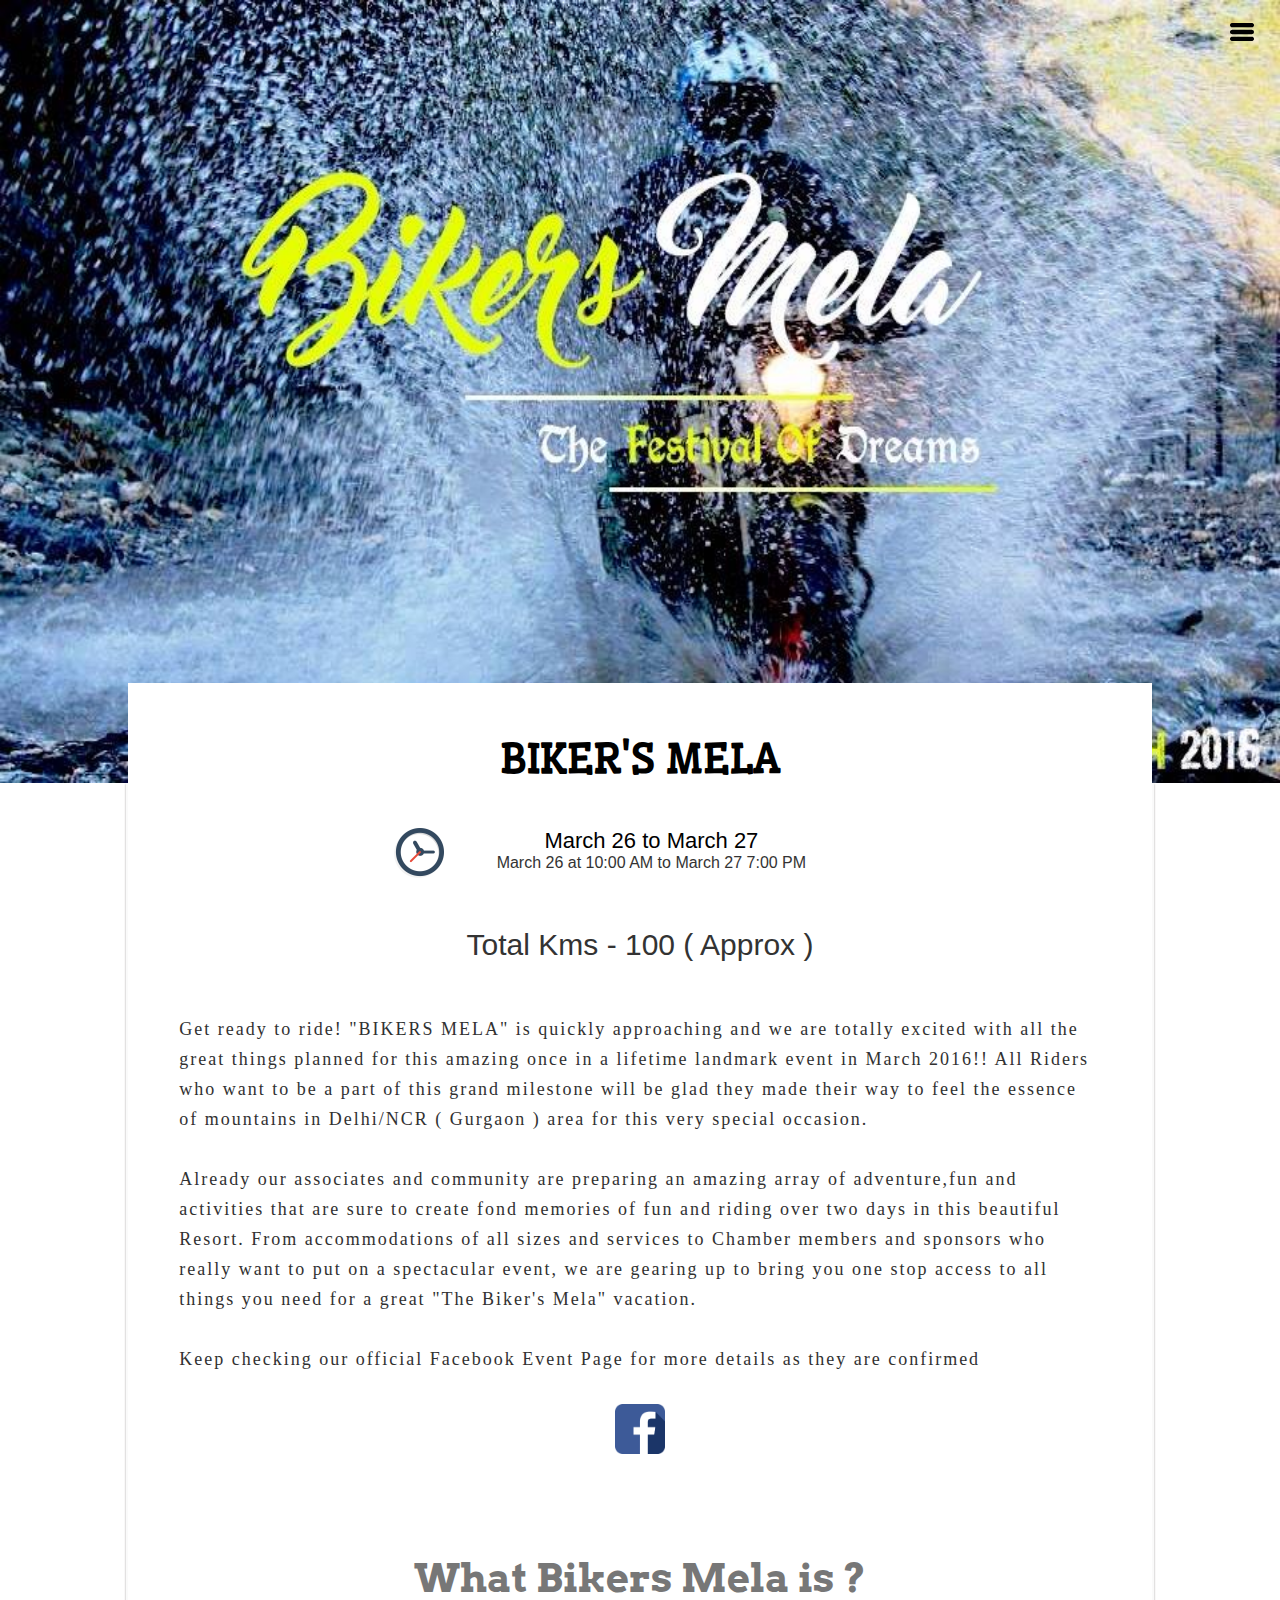
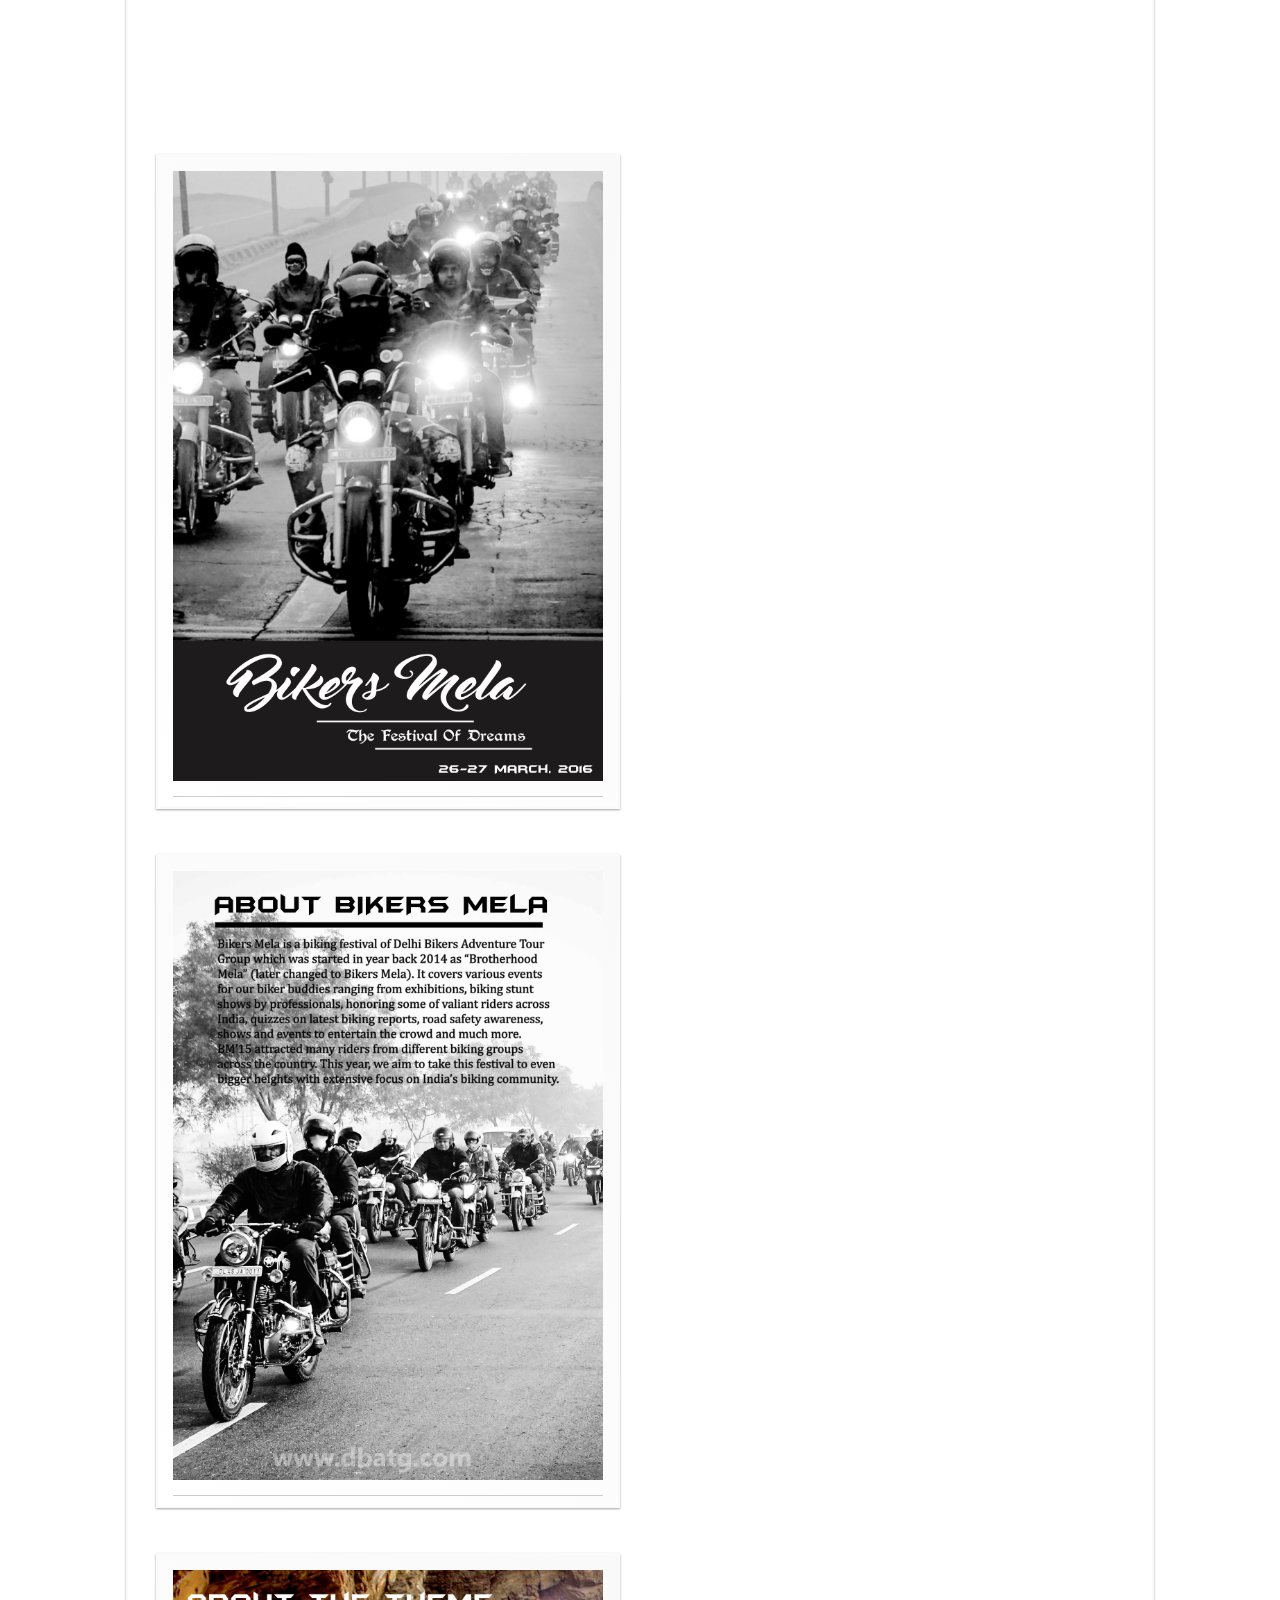
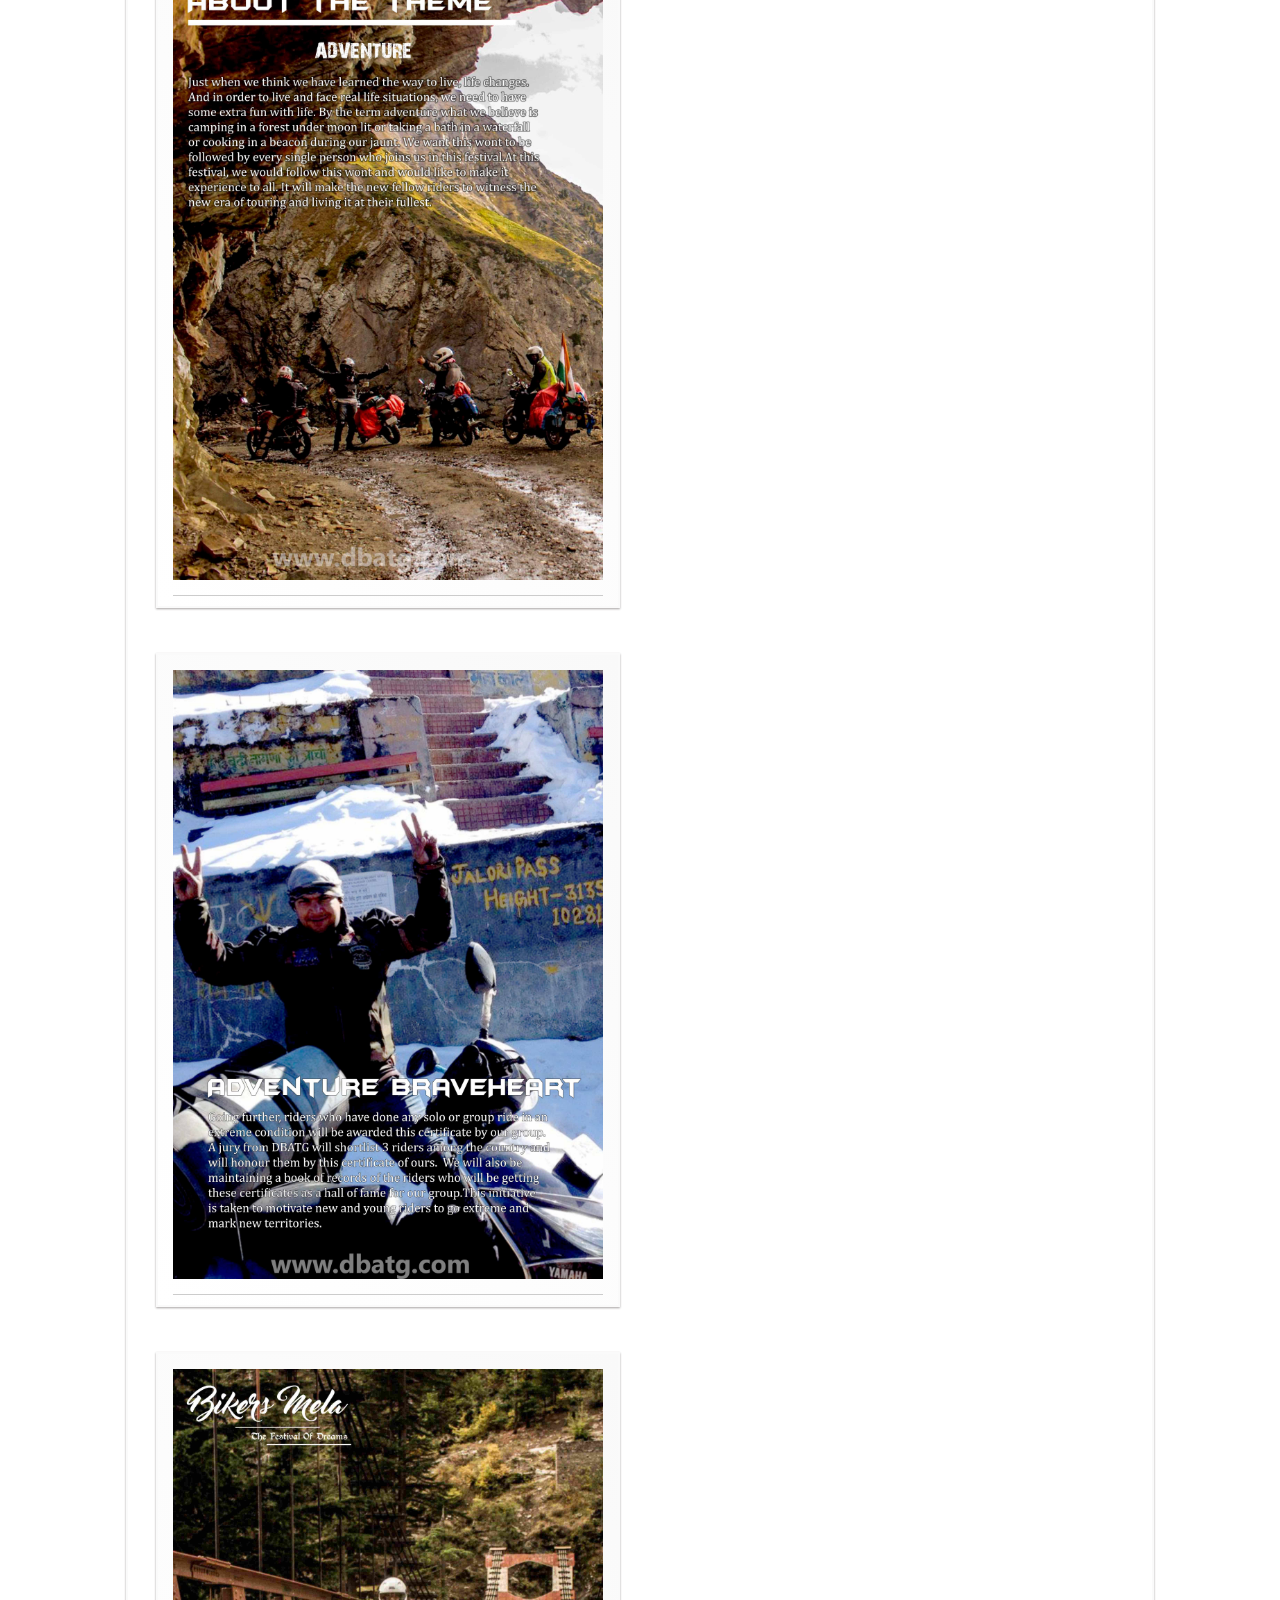
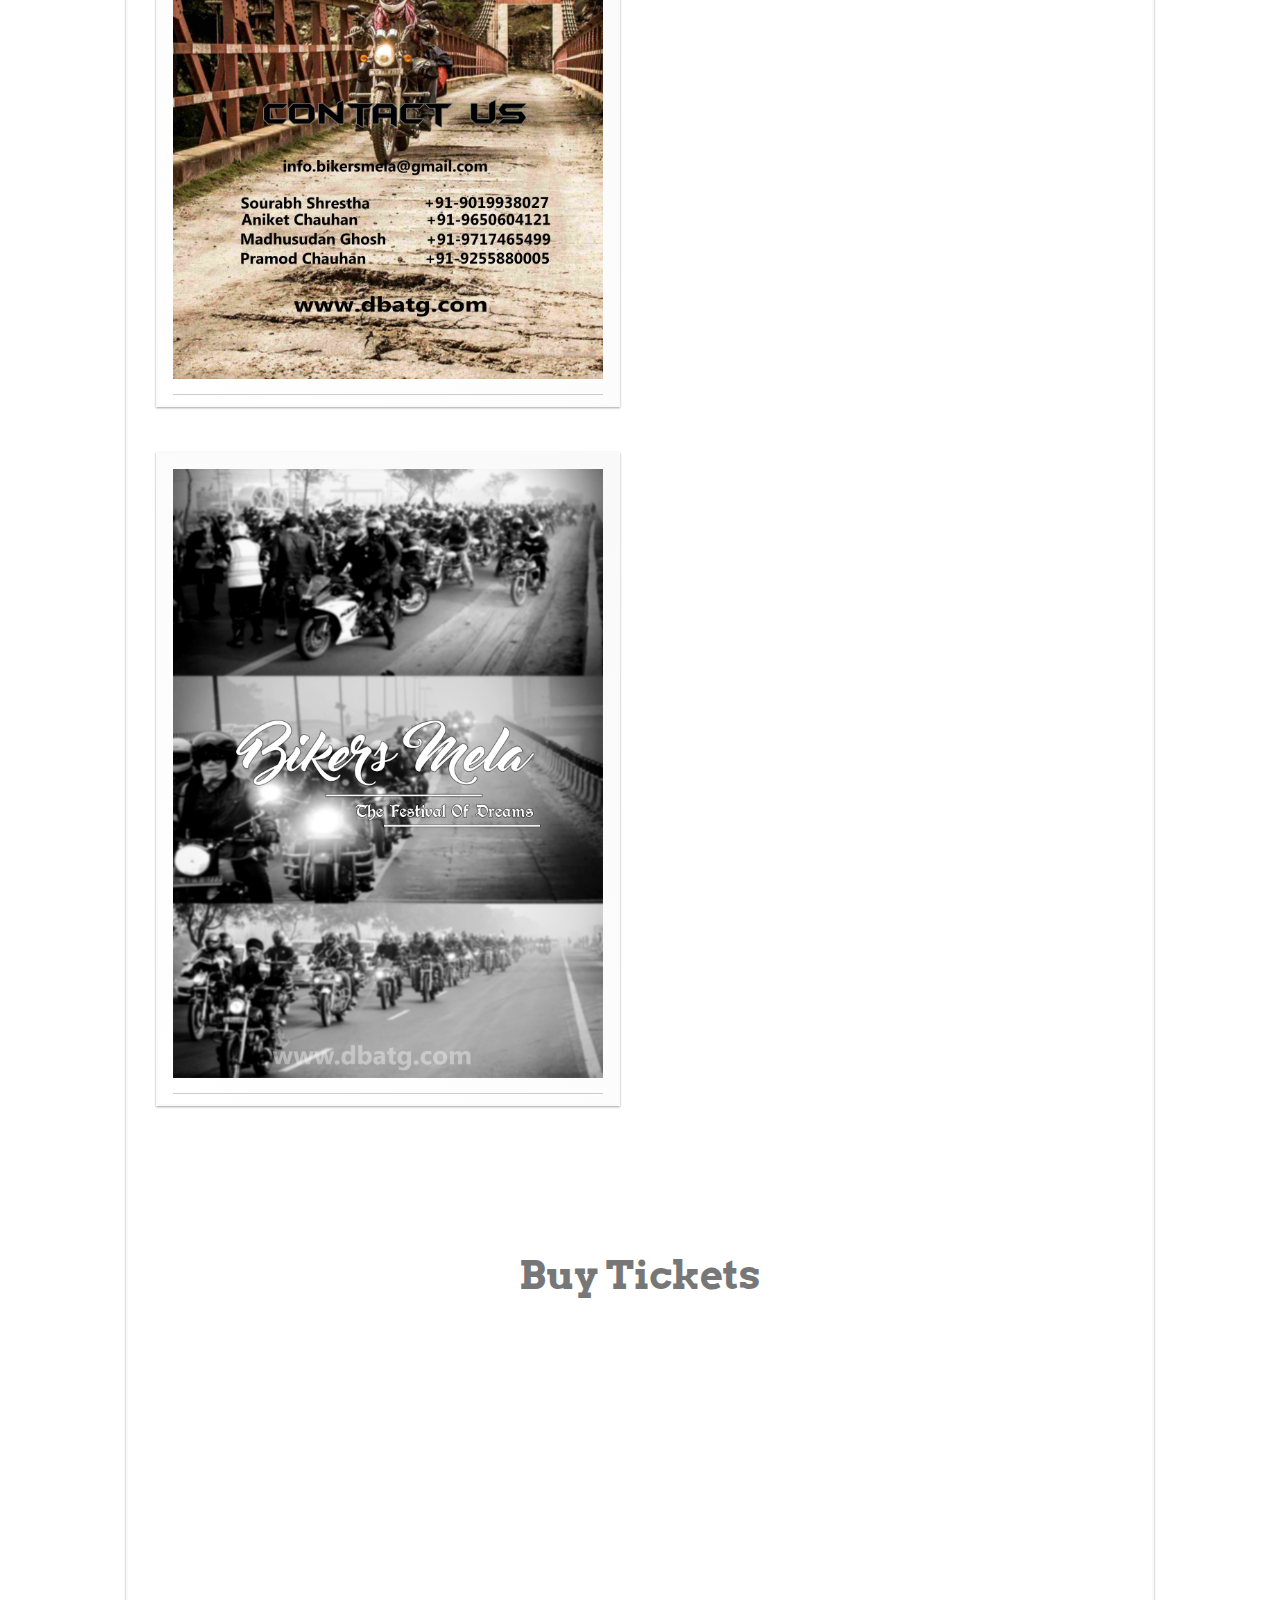
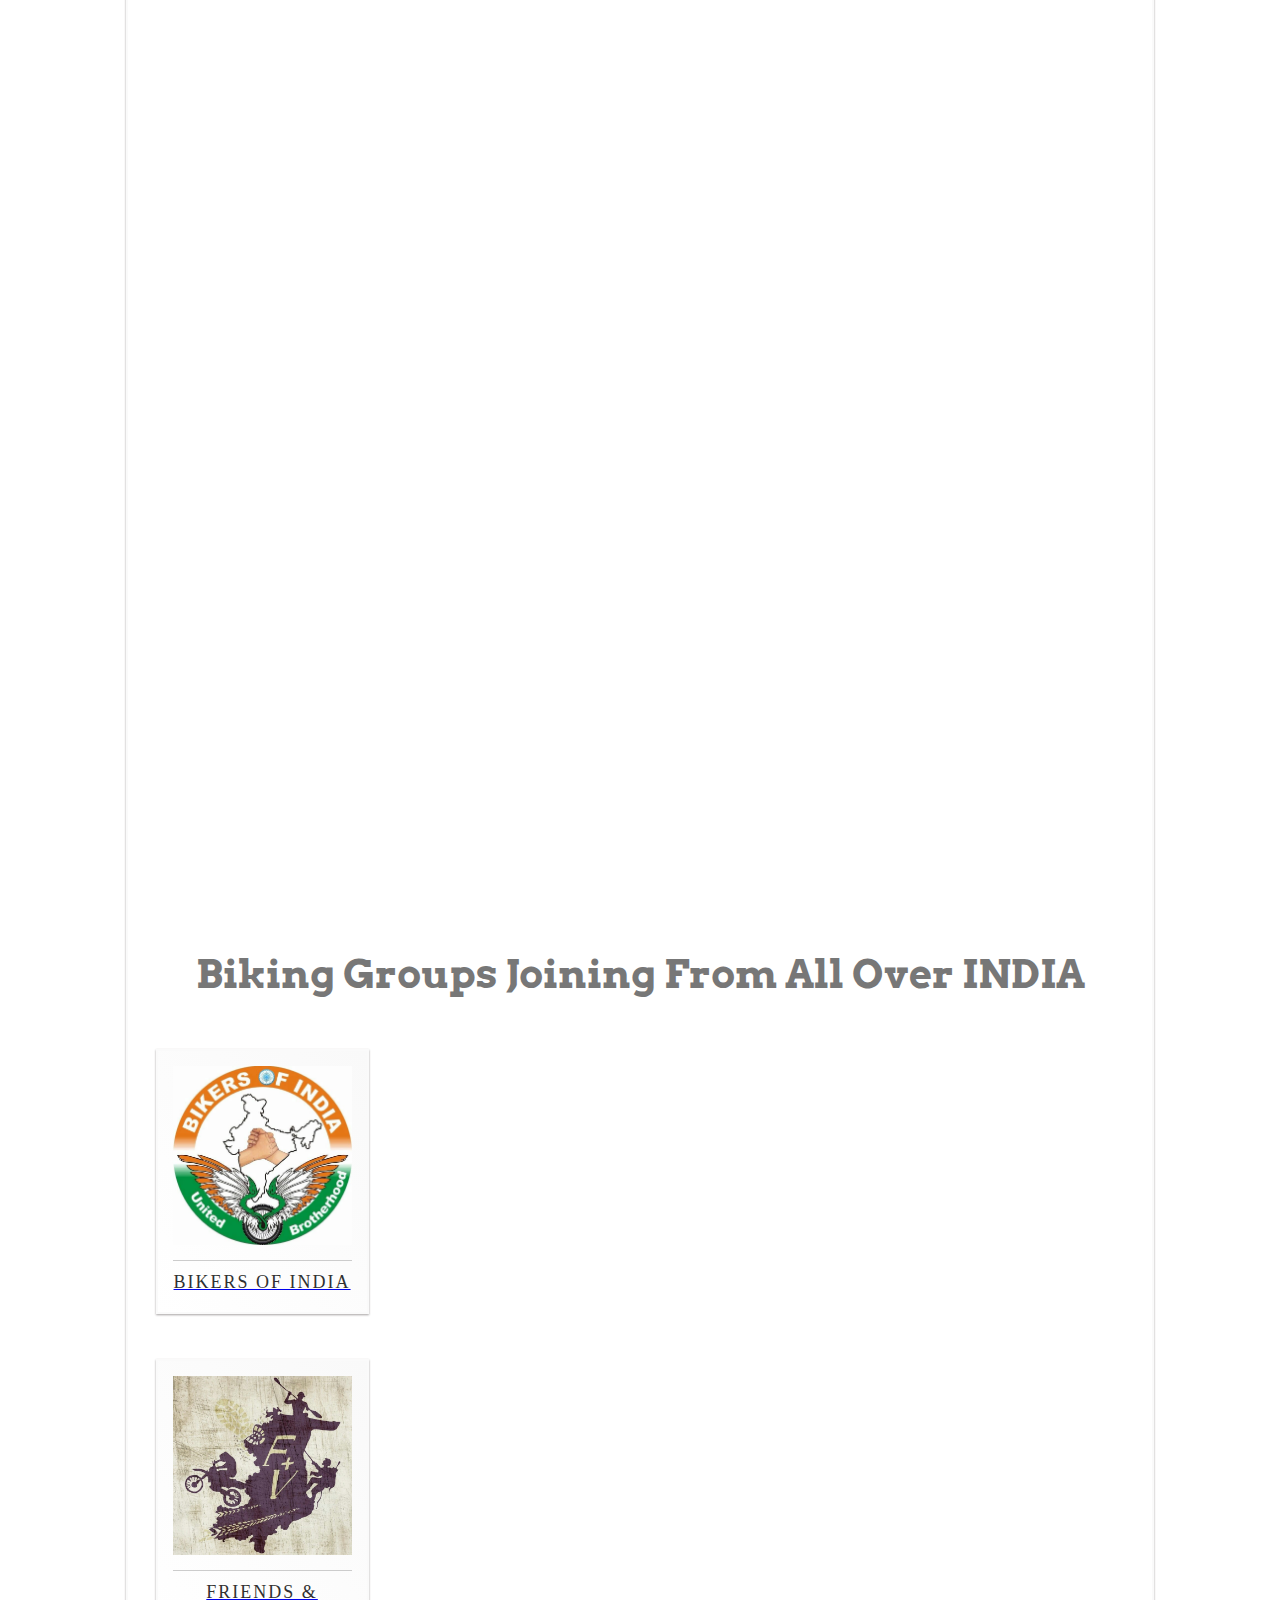
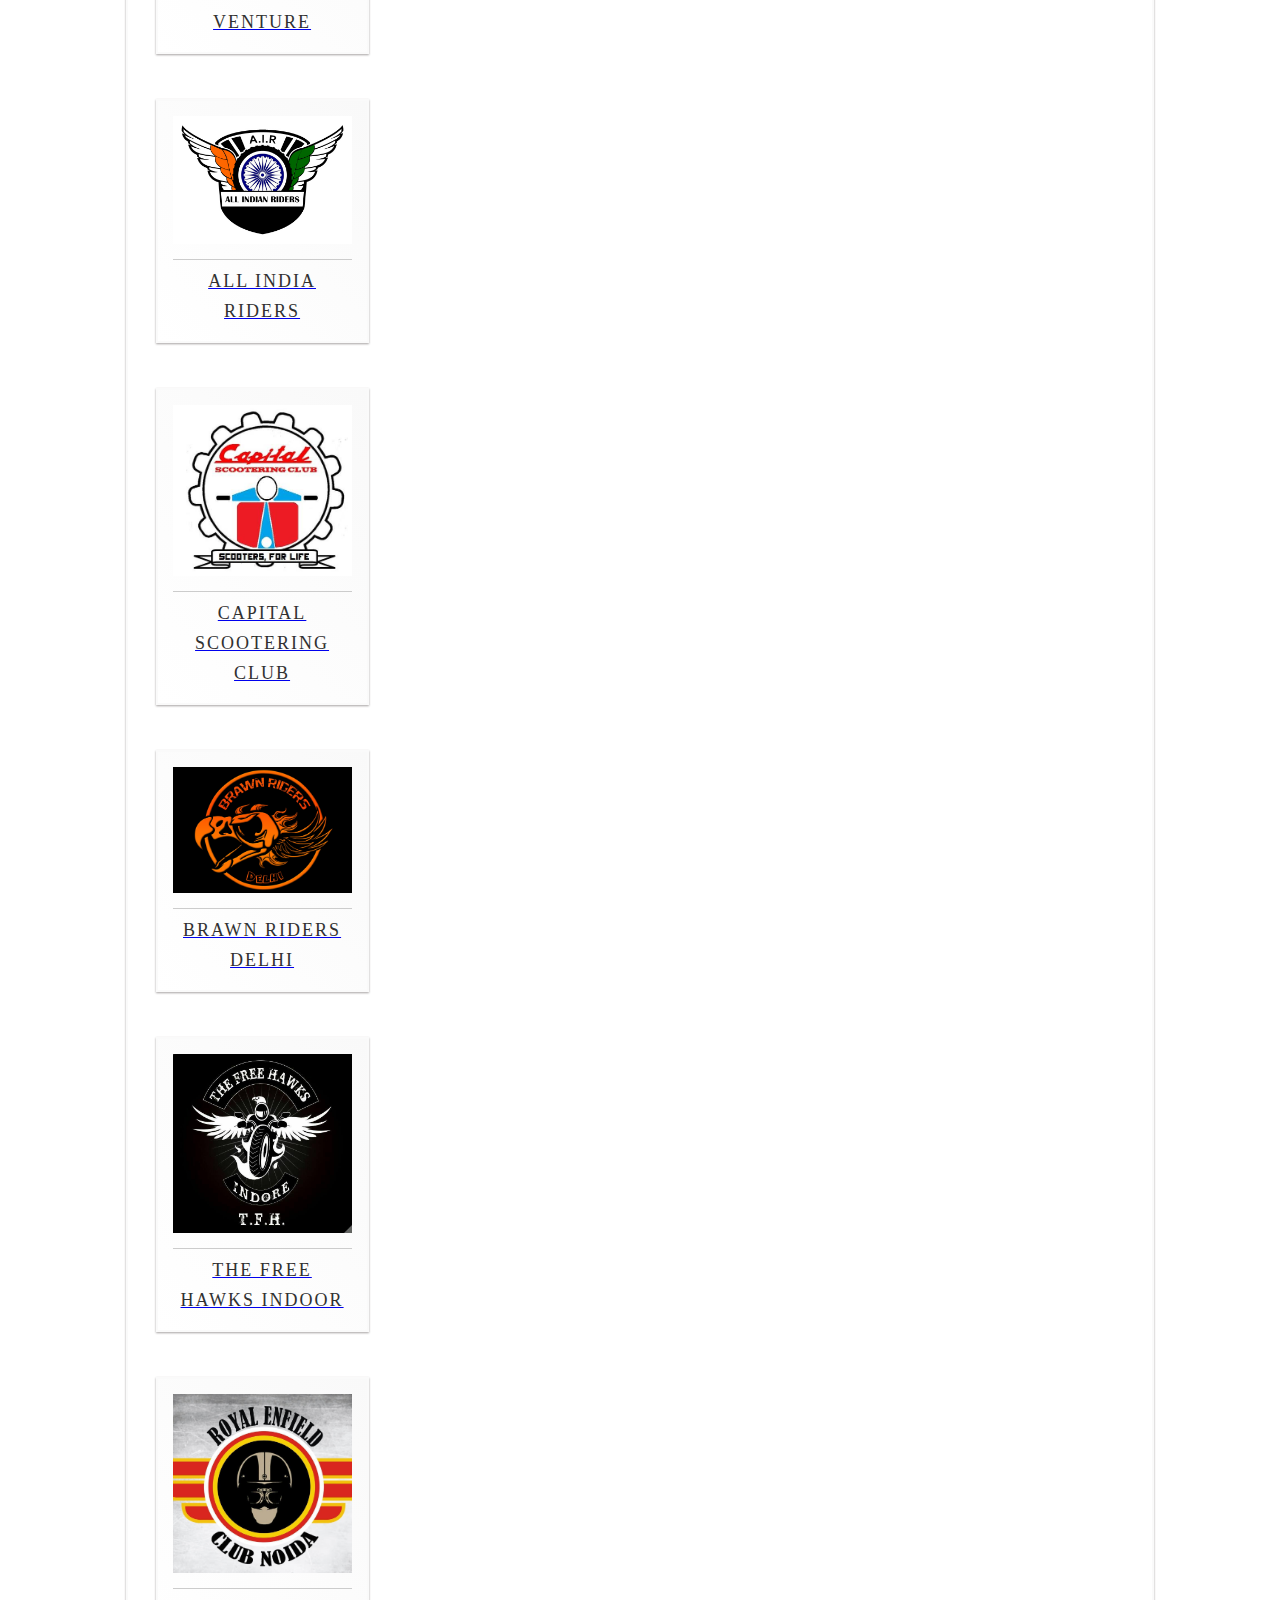
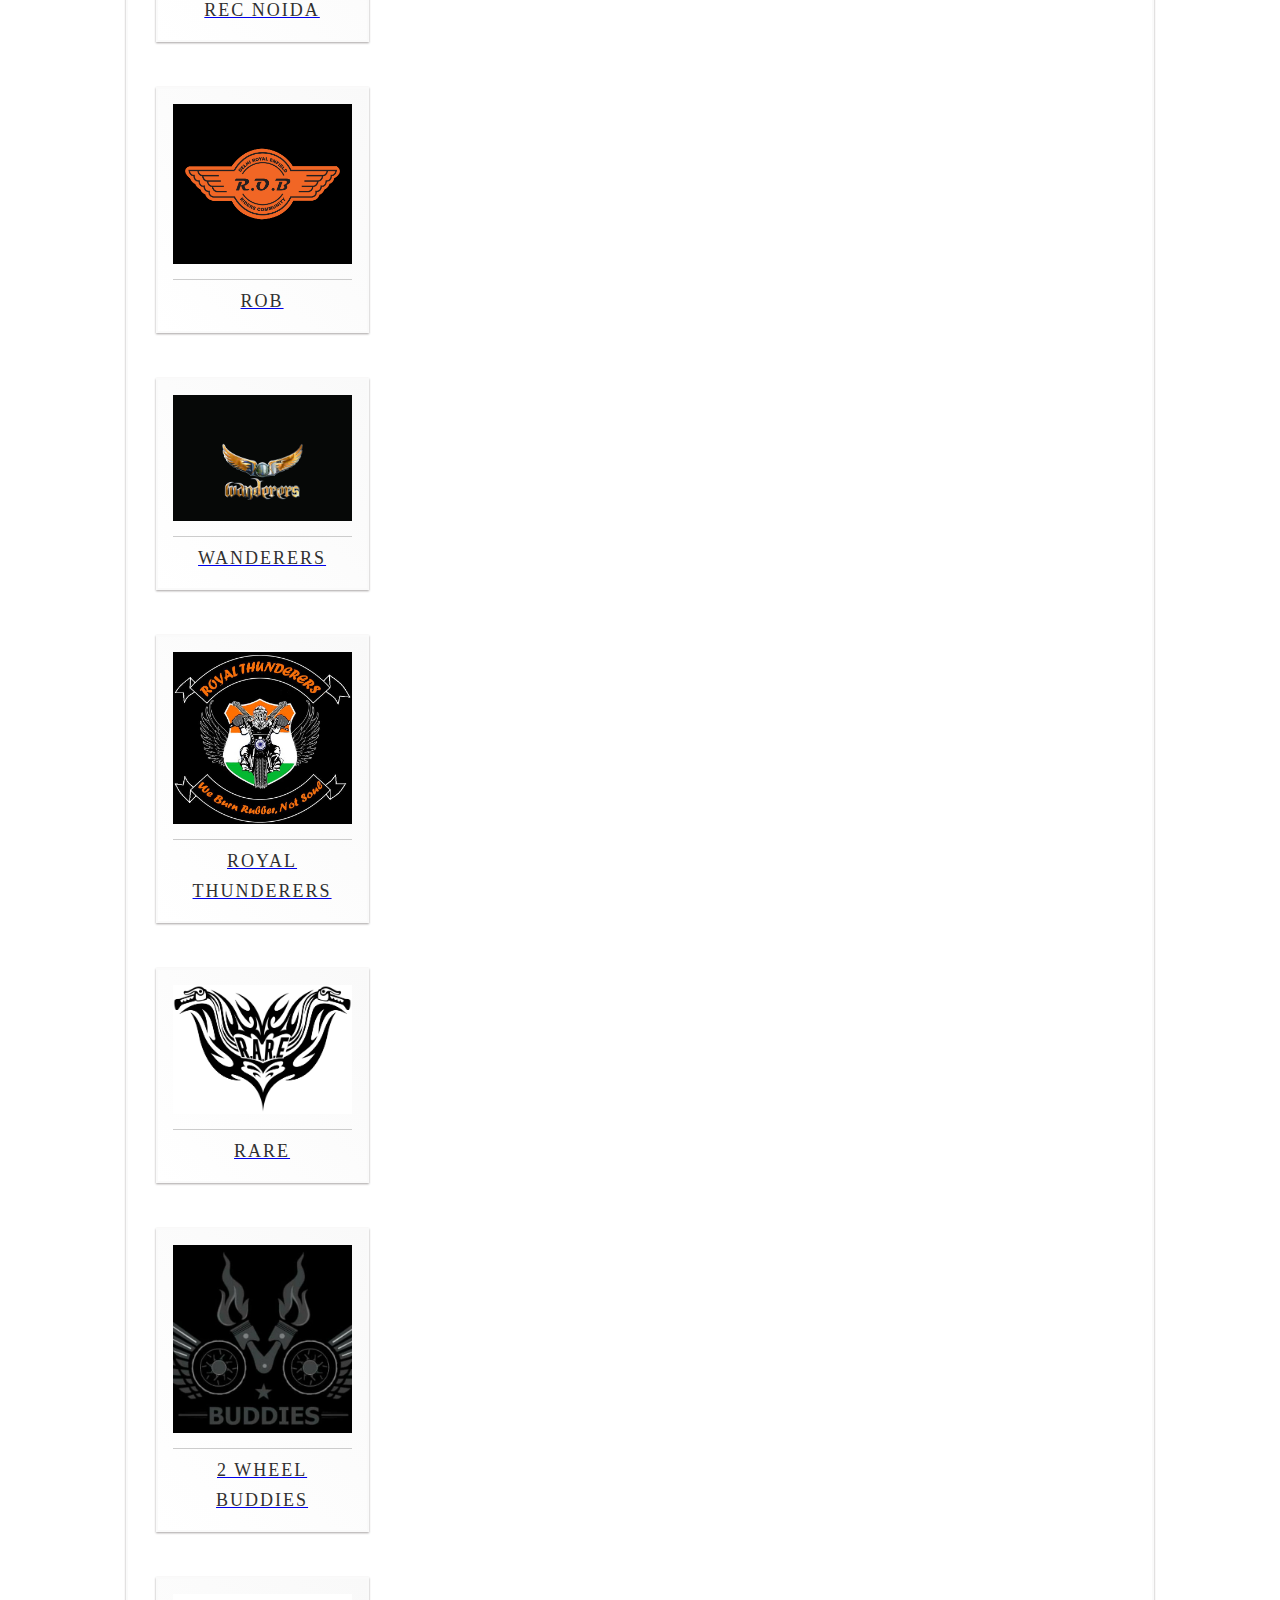
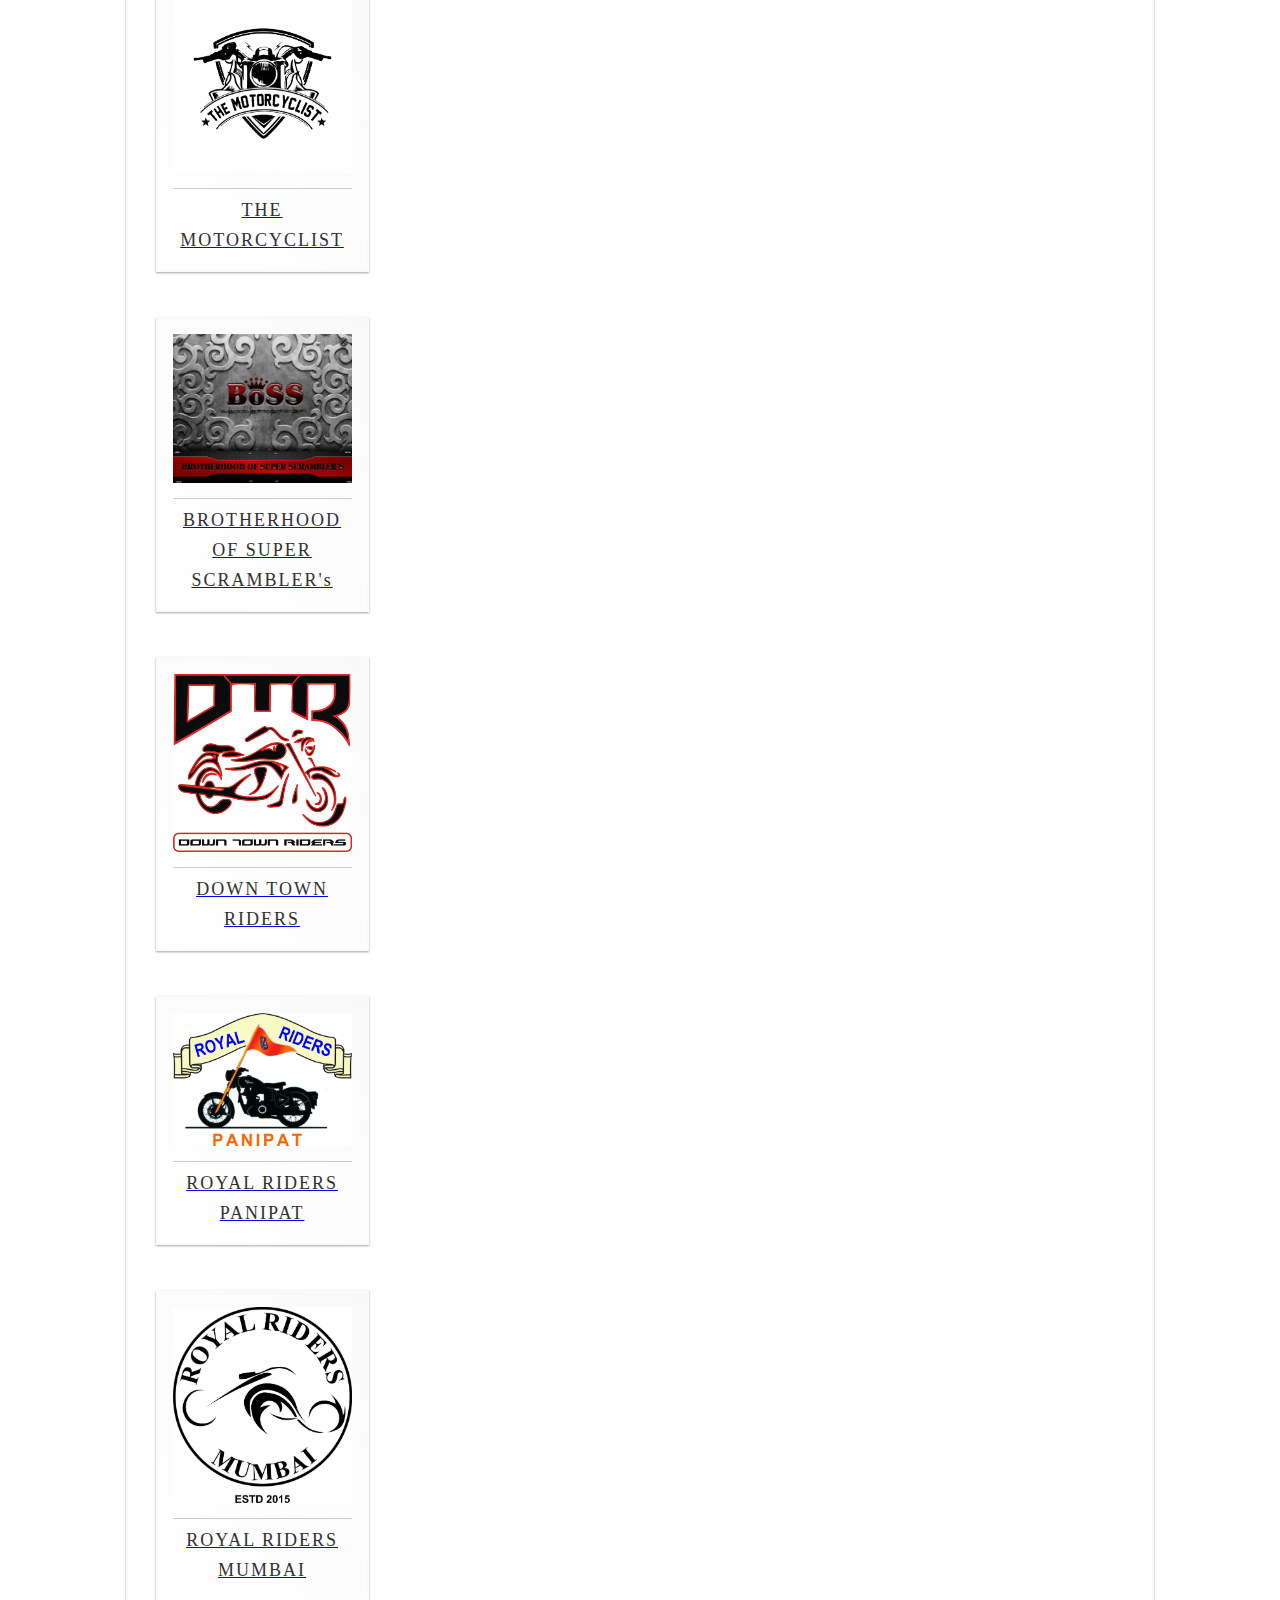
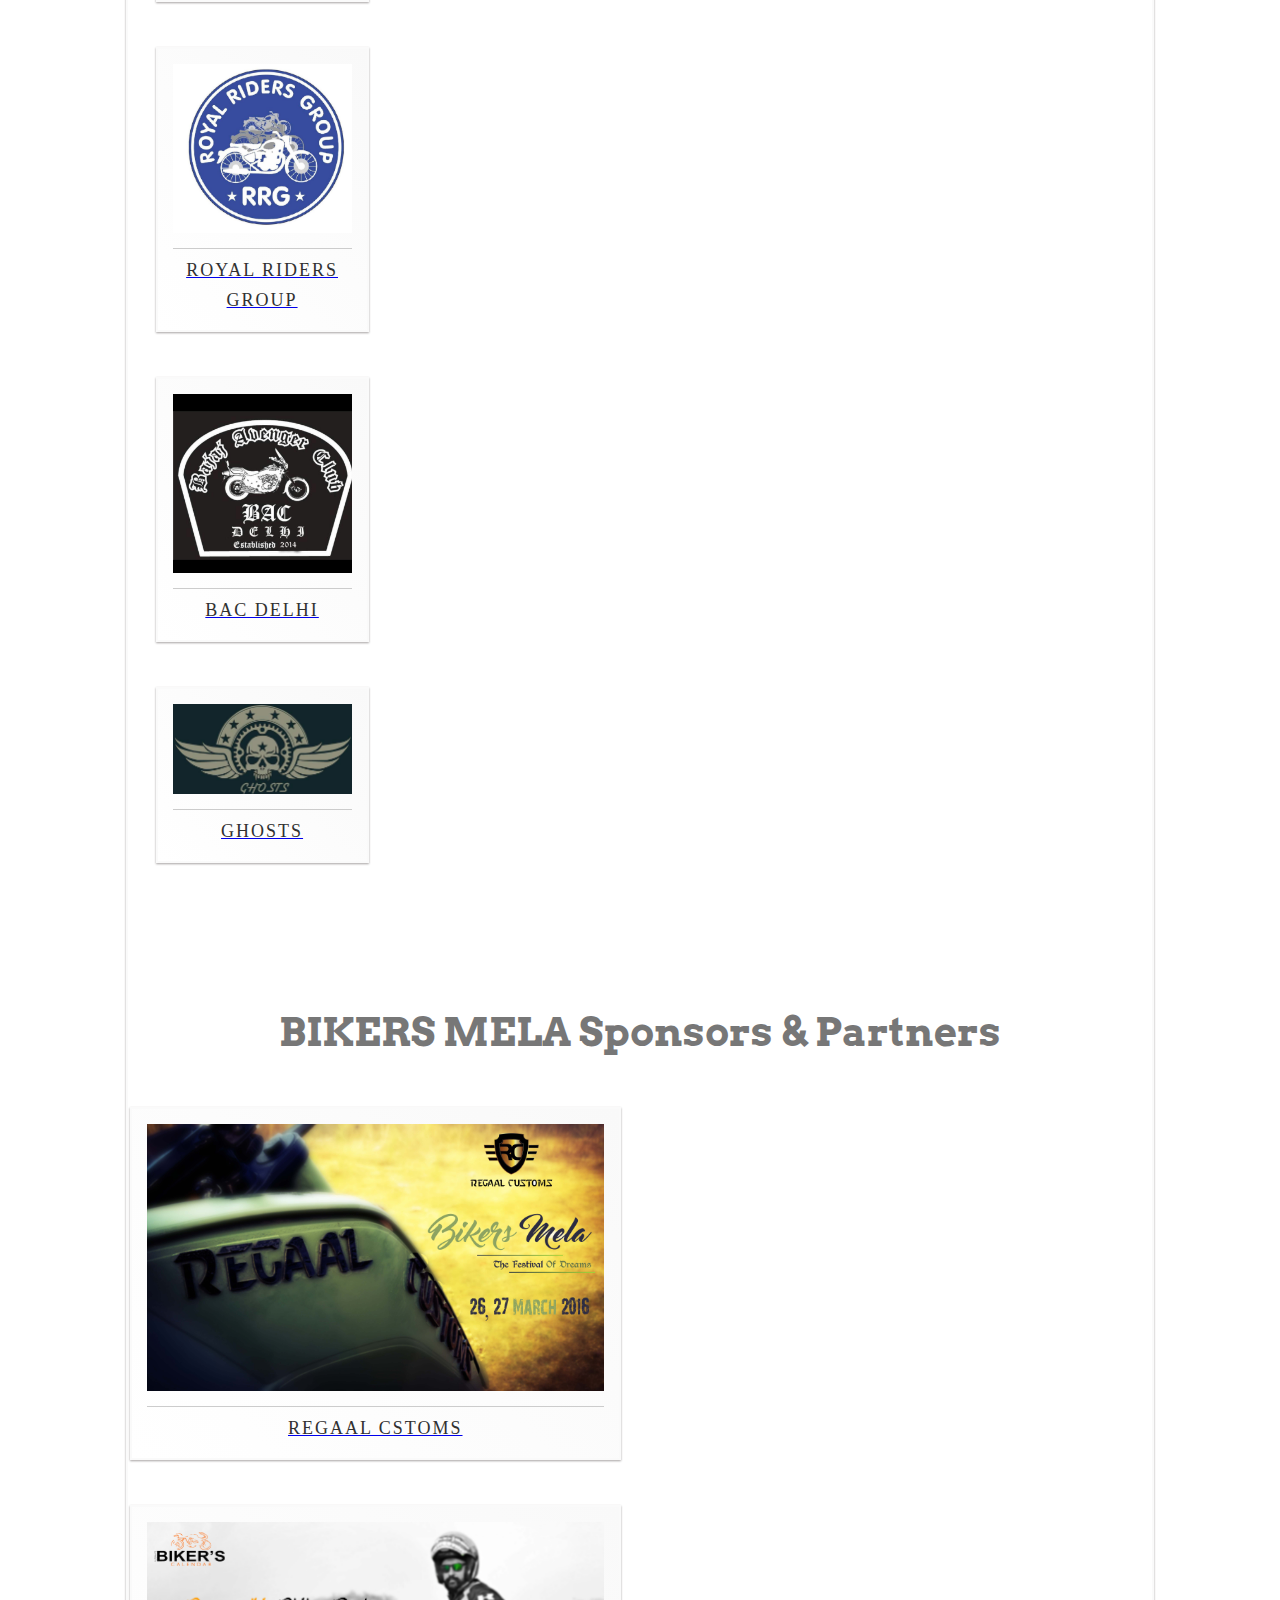
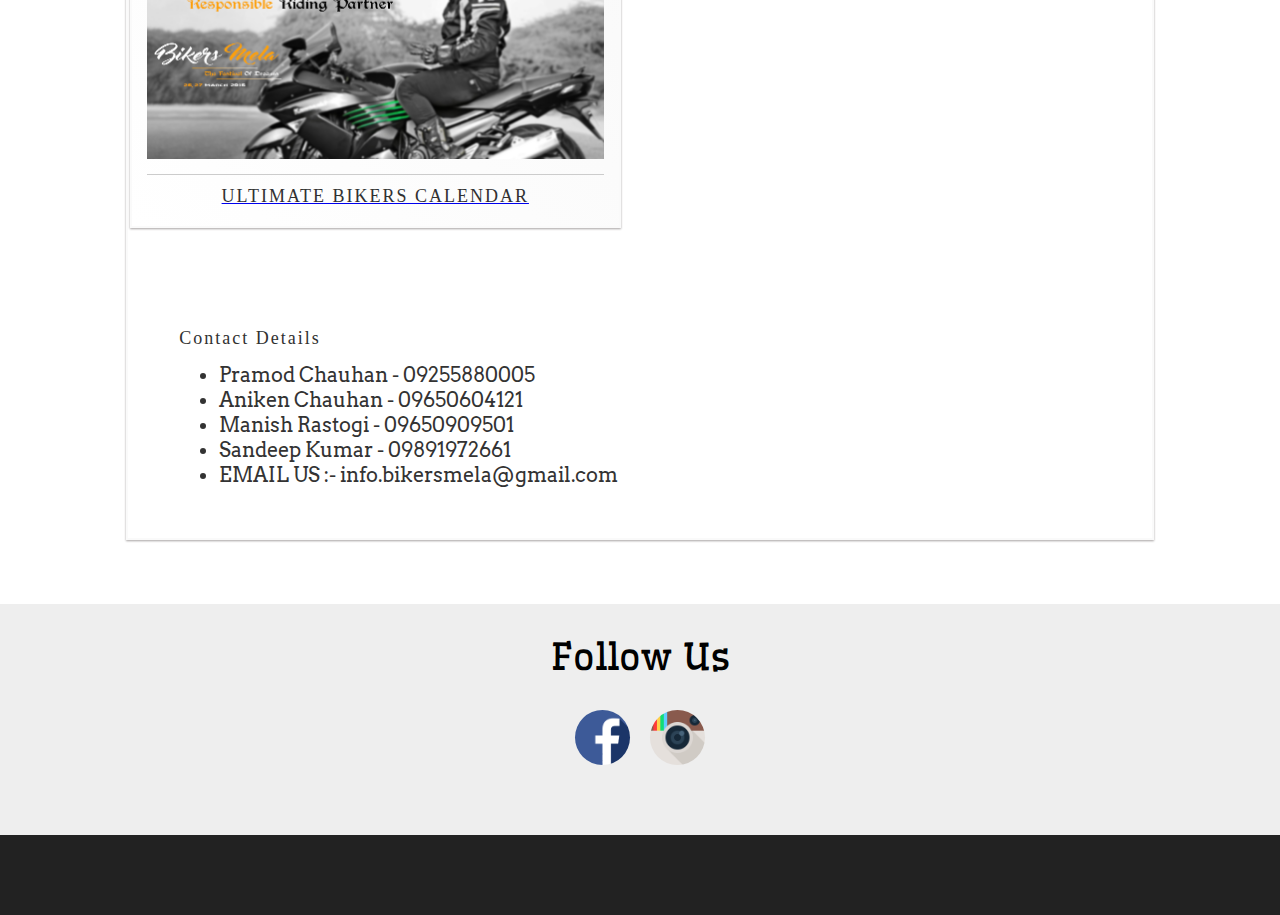
==== commit 7a32f603: "payment gateway added" ====
--- a/bikersmela.html
+++ b/bikersmela.html
@@ -111,12 +111,10 @@
 		        </div> -->
 
 		        <div id="groups_section">
-		        	<h3>Registeration Form</h3>
-		        </div>
-
-		        <iframe src="https://docs.google.com/forms/d/1BjYlgNajIuxDZr-Bu-8RDOKWLlWDmtH2cATFKfJND6Q/viewform?embedded=true" id="google_form">
-		        Loading...
-		        </iframe>
+		        	<h3>Buy Tickets</h3>
+		        </div>
+
+		        <iframe src="https://in.explara.com/widget-new/bikers-mela" frameborder="0" id="explara_payment"></iframe>
 
 		        <div id="groups_section">
 		        	<h3>Biking Groups Joining From All Over INDIA</h3>
--- a/css/bikersmela.css
+++ b/css/bikersmela.css
@@ -490,8 +490,17 @@
     marginwidth: 0;
 }
 
+#explara_payment{
+    width:100%; 
+    height:1100px;
+}
+
 @media only screen and (min-device-width: 320px) and (max-device-width: 480px) and (-webkit-min-device-pixel-ratio: 2) {
     #google_form {
         height : 2600px; 
     }
-}
+
+    #explara_payment{
+        height : 2200px;
+    }
+}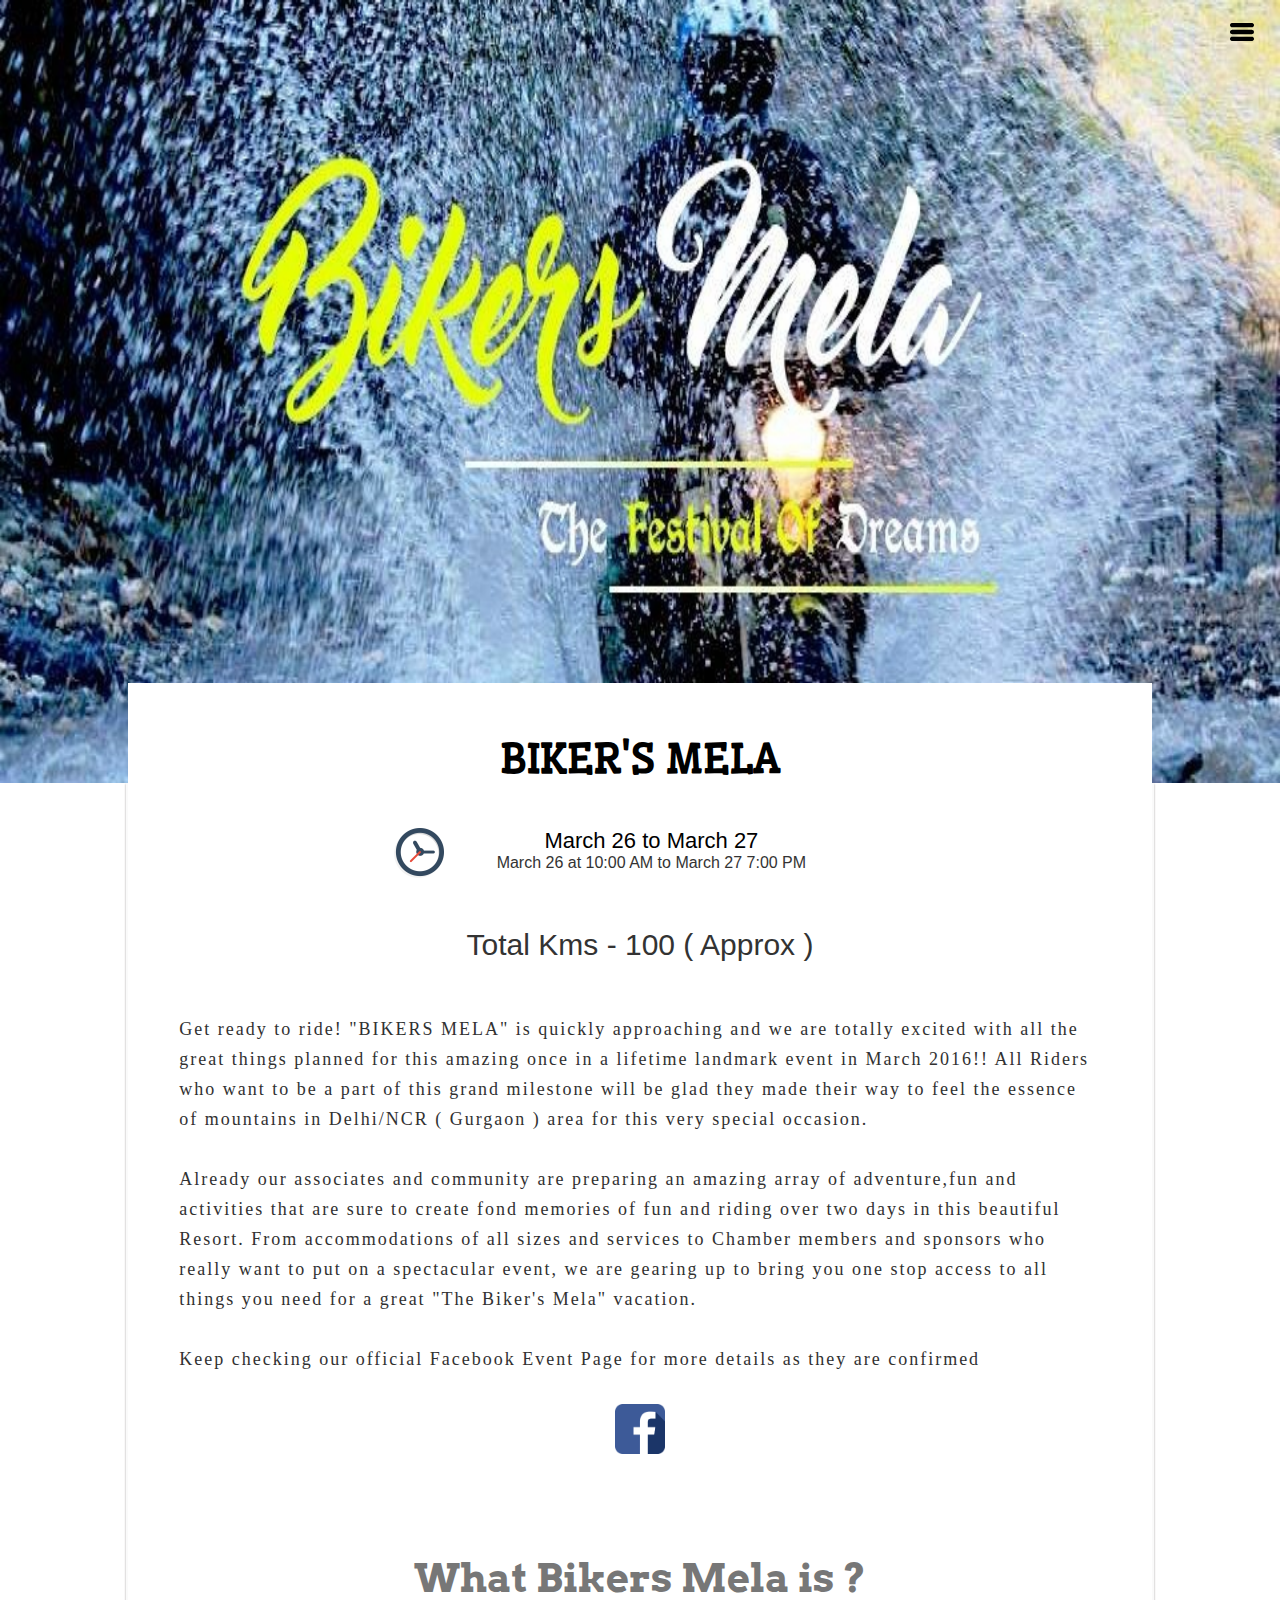
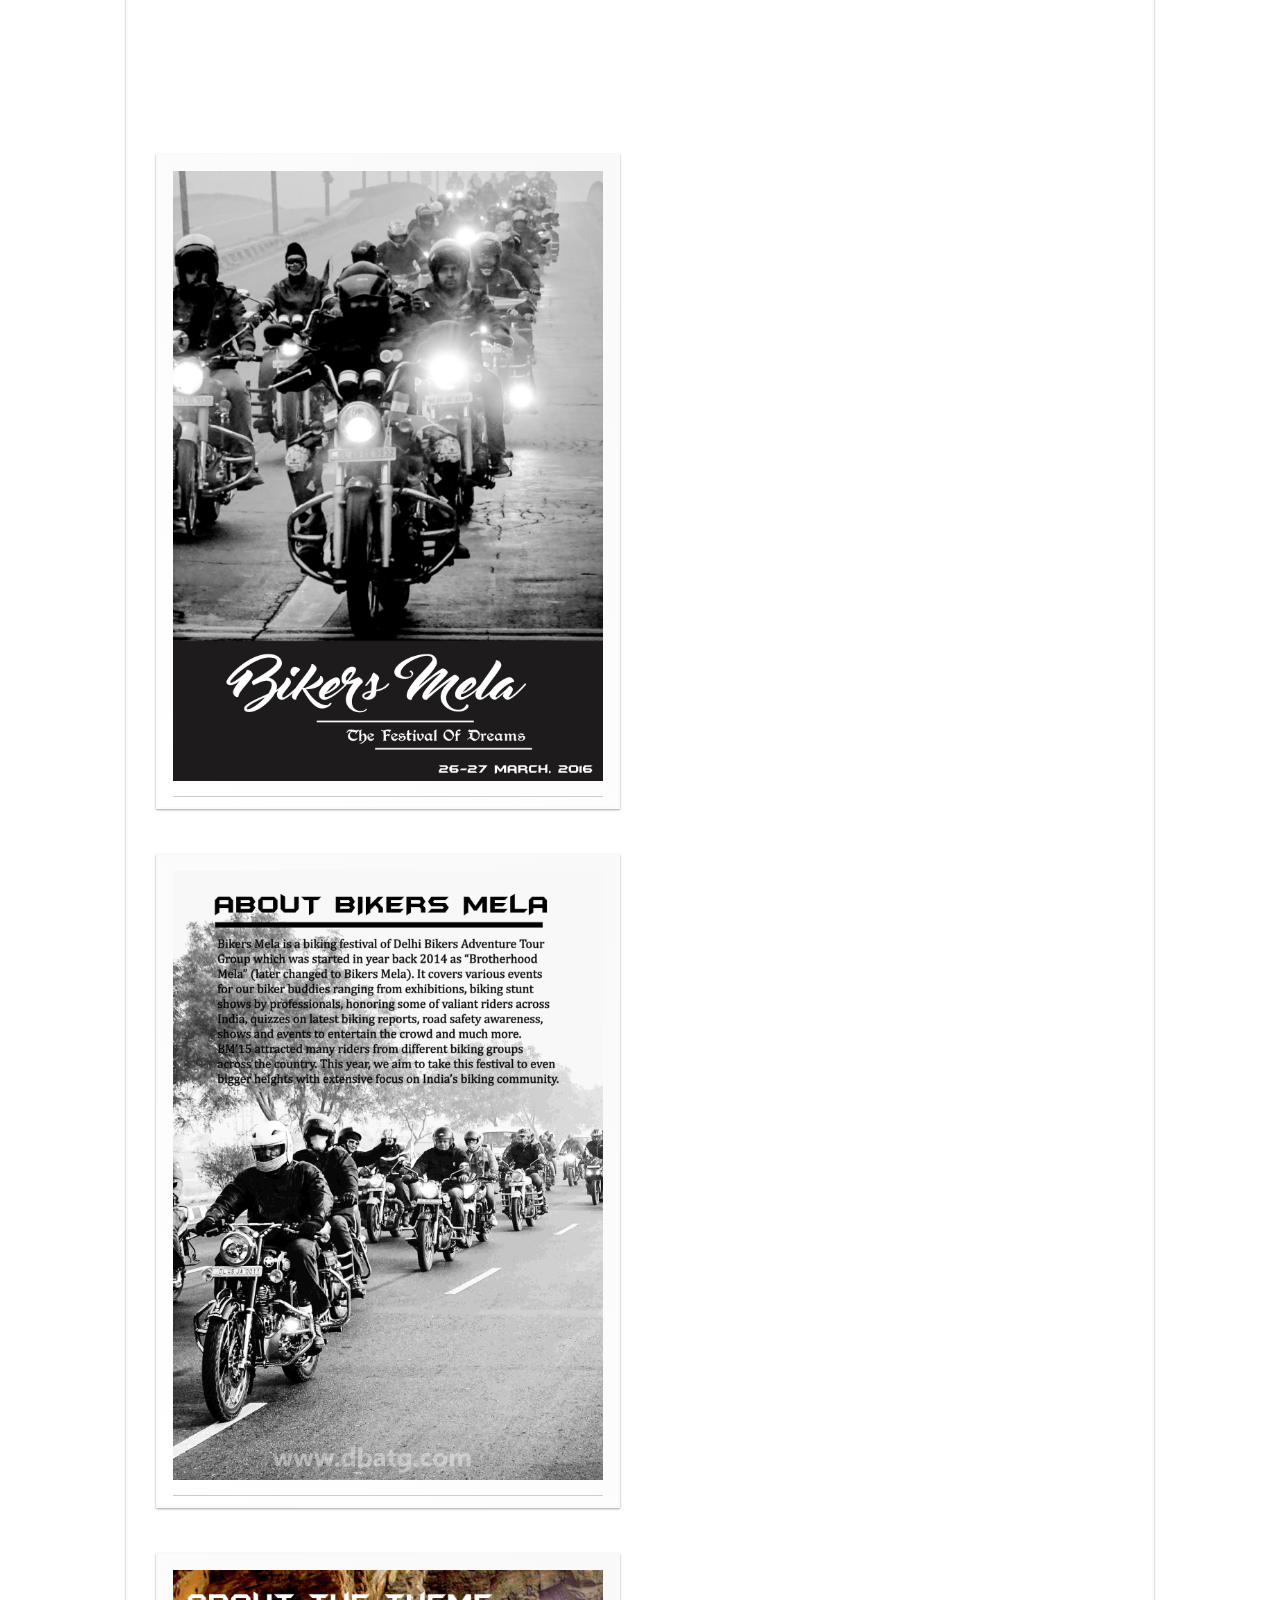
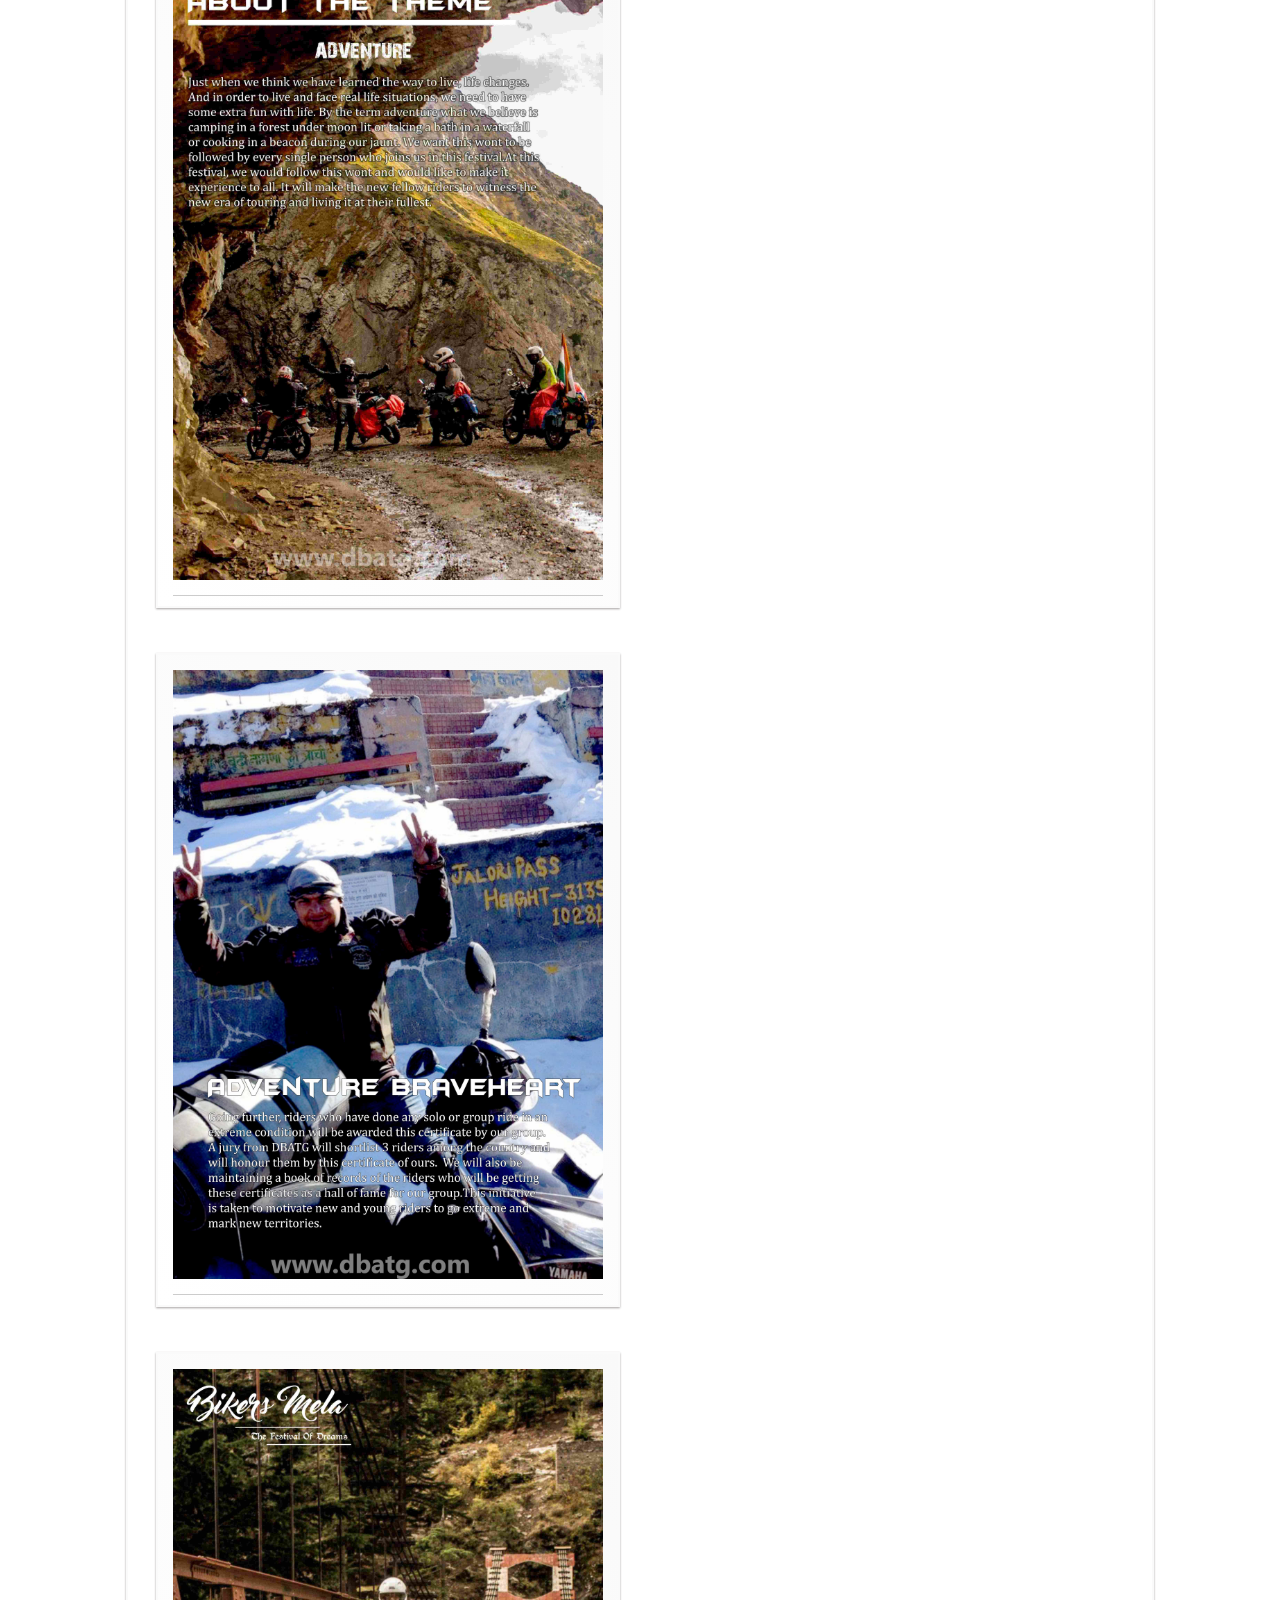
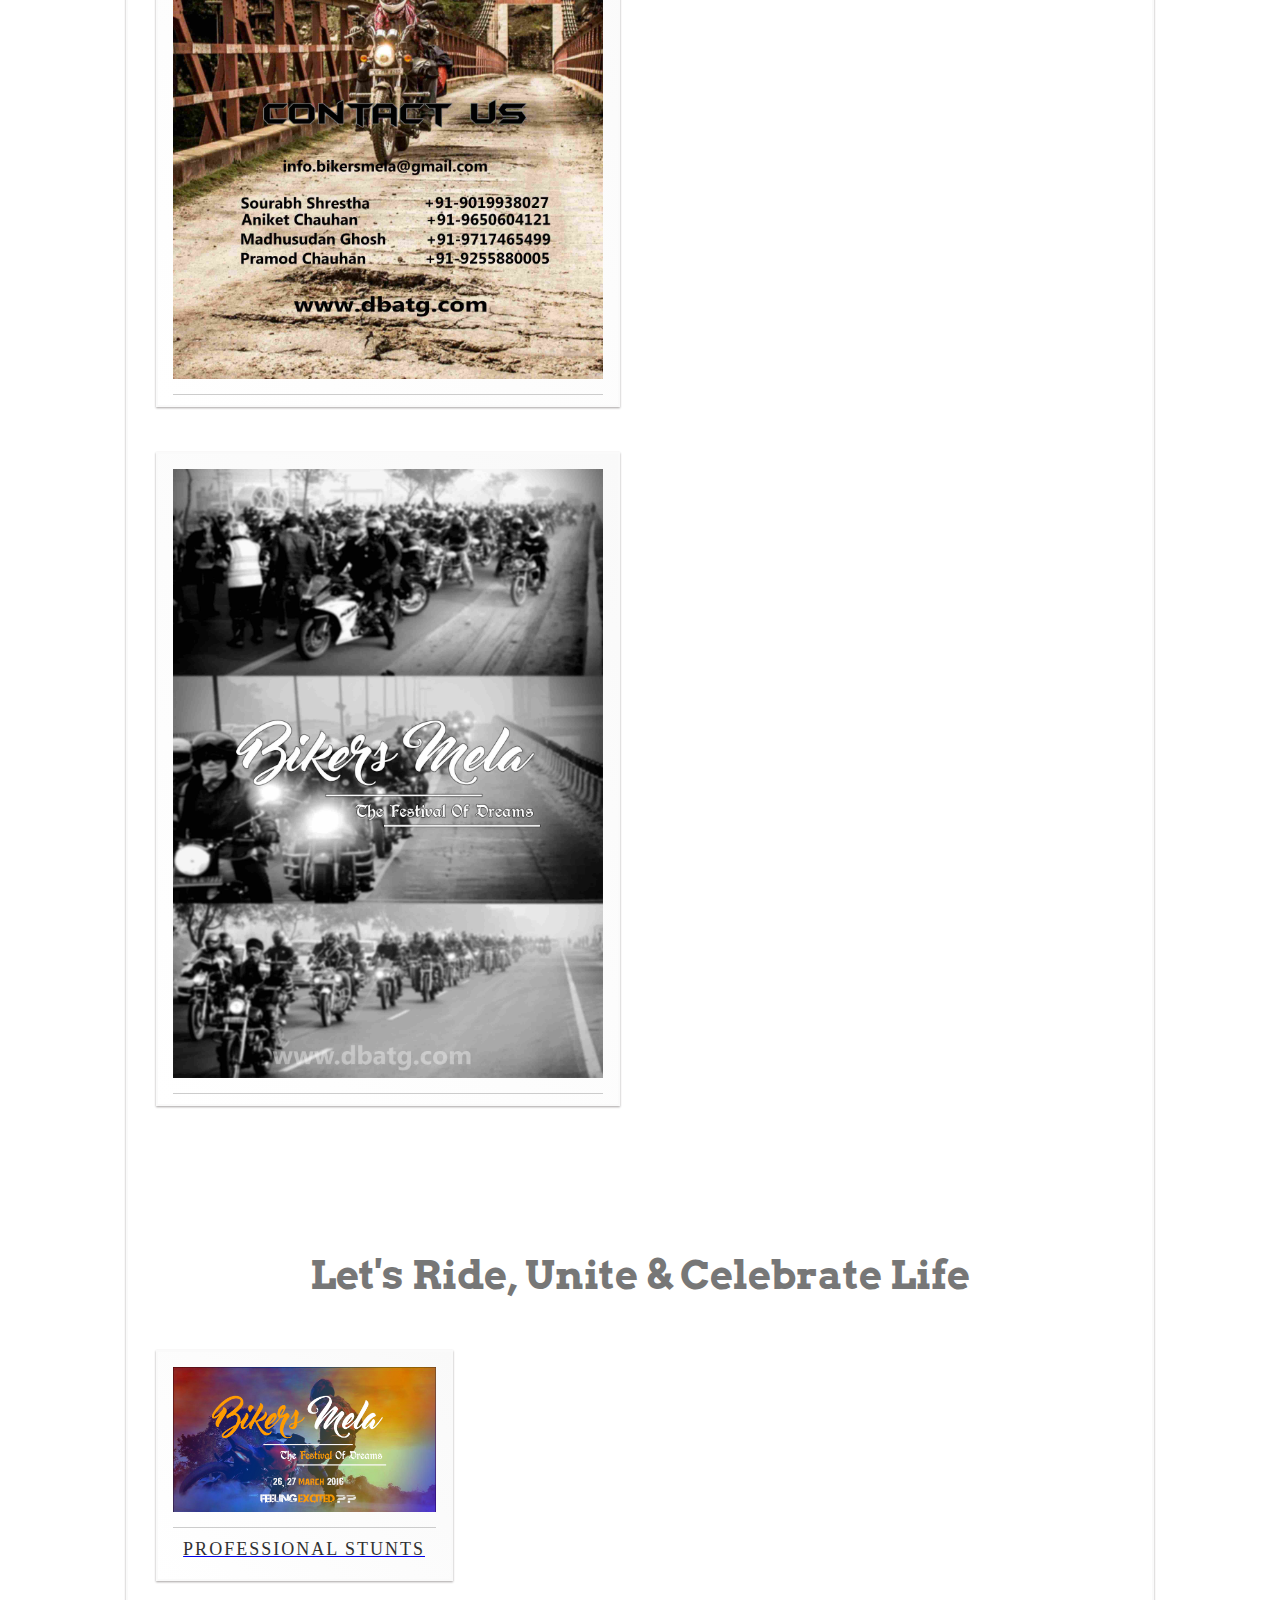
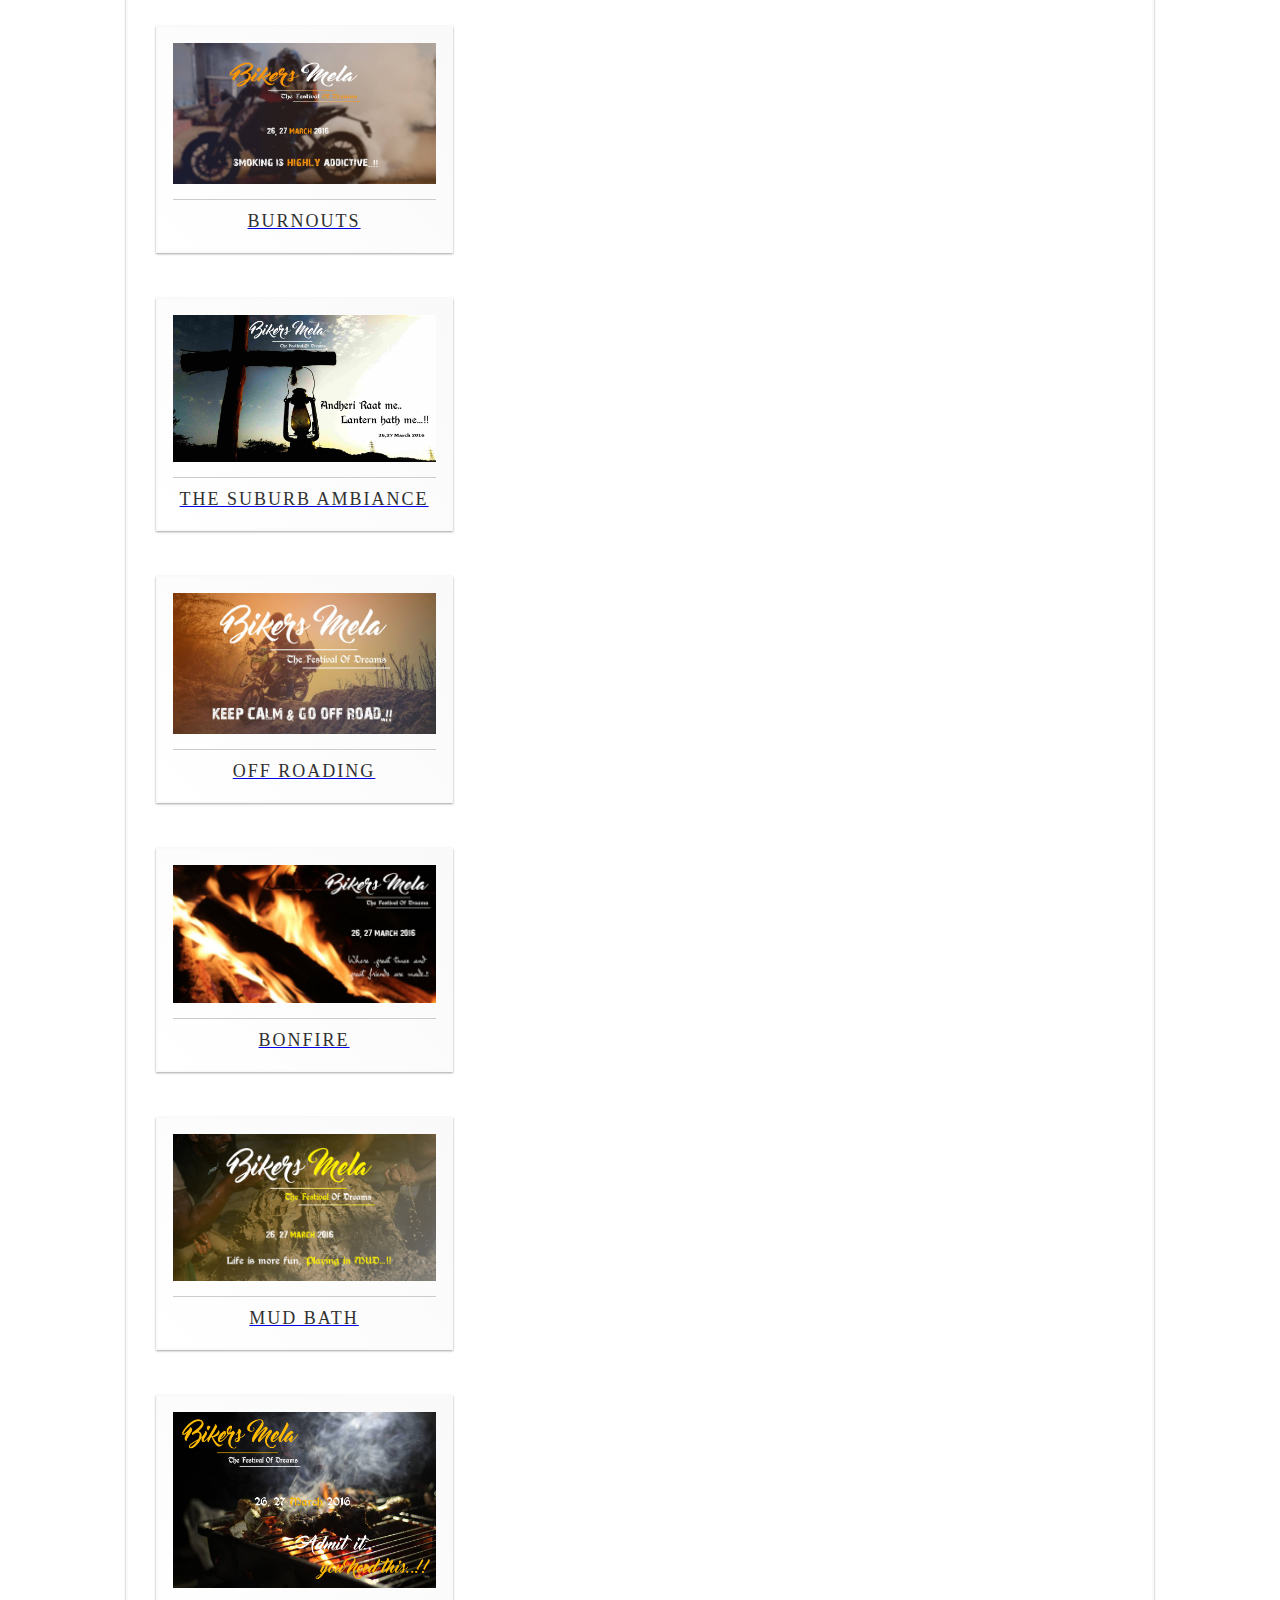
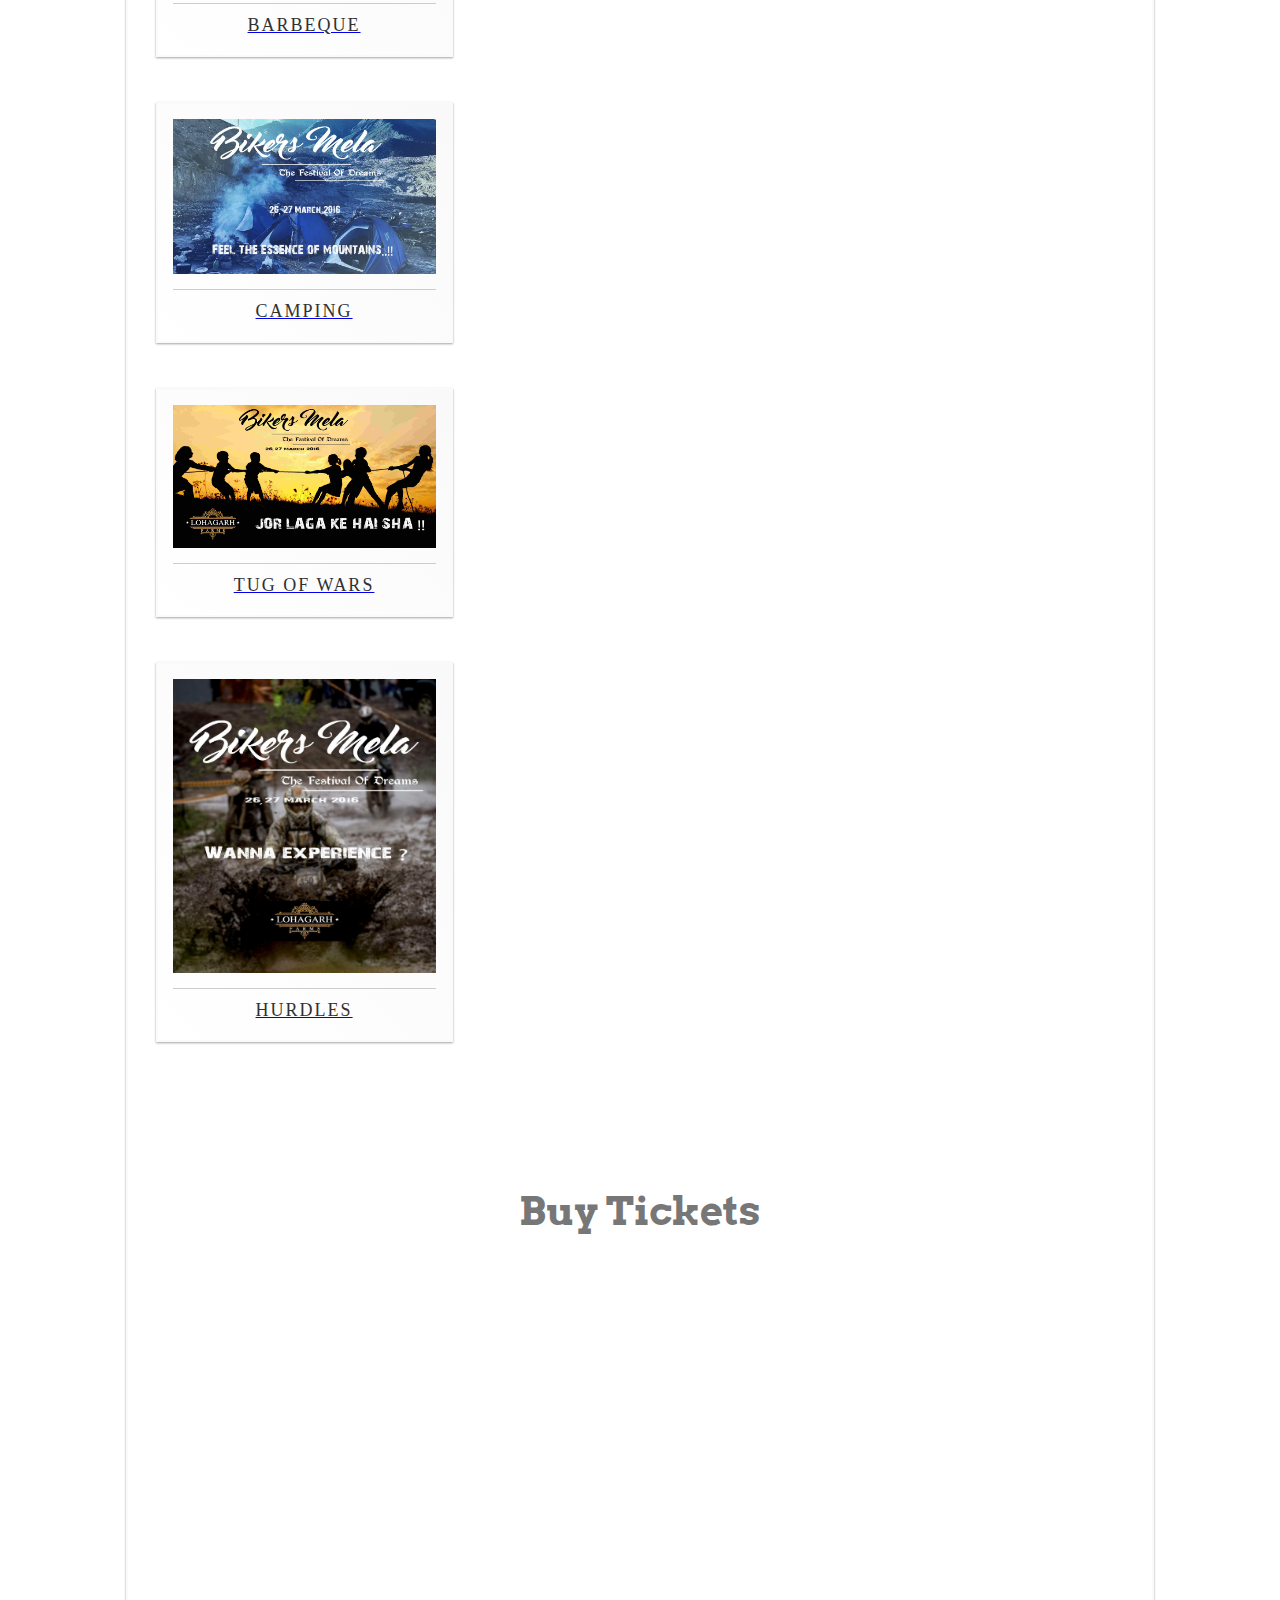
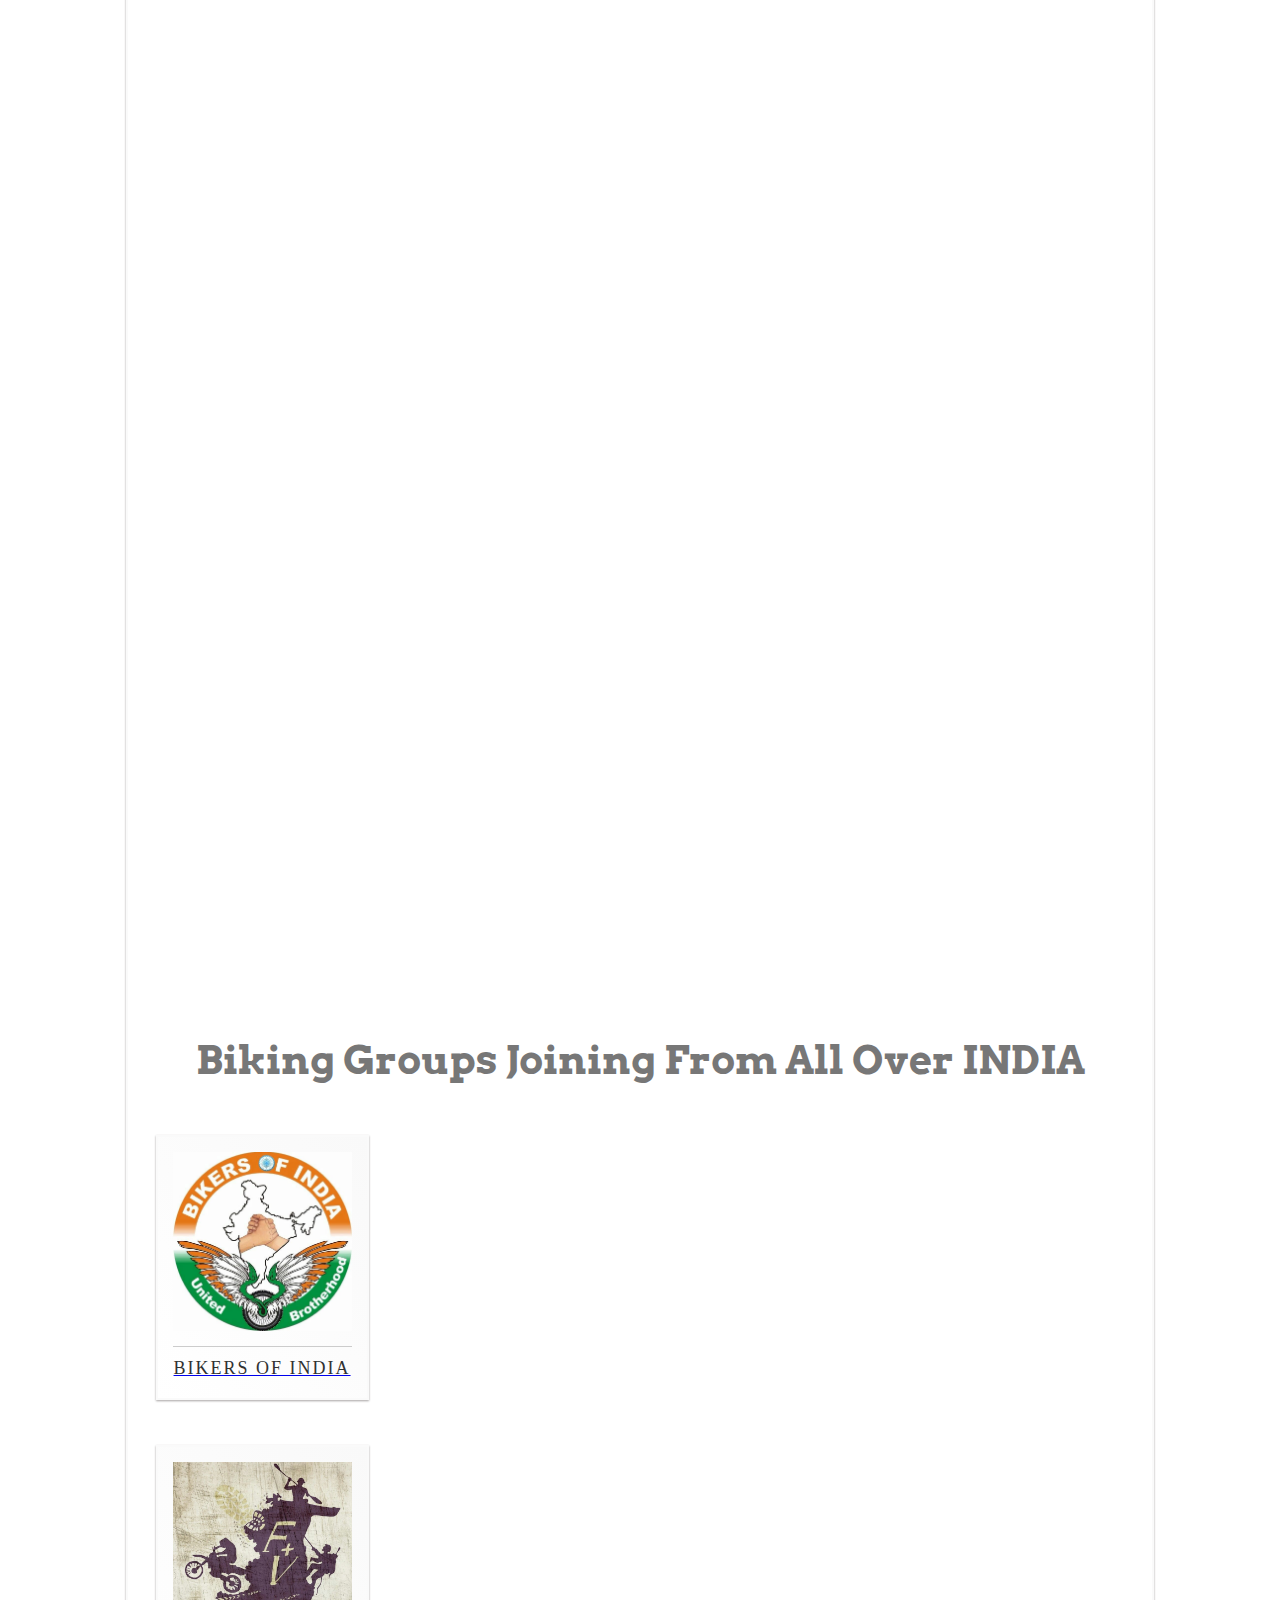
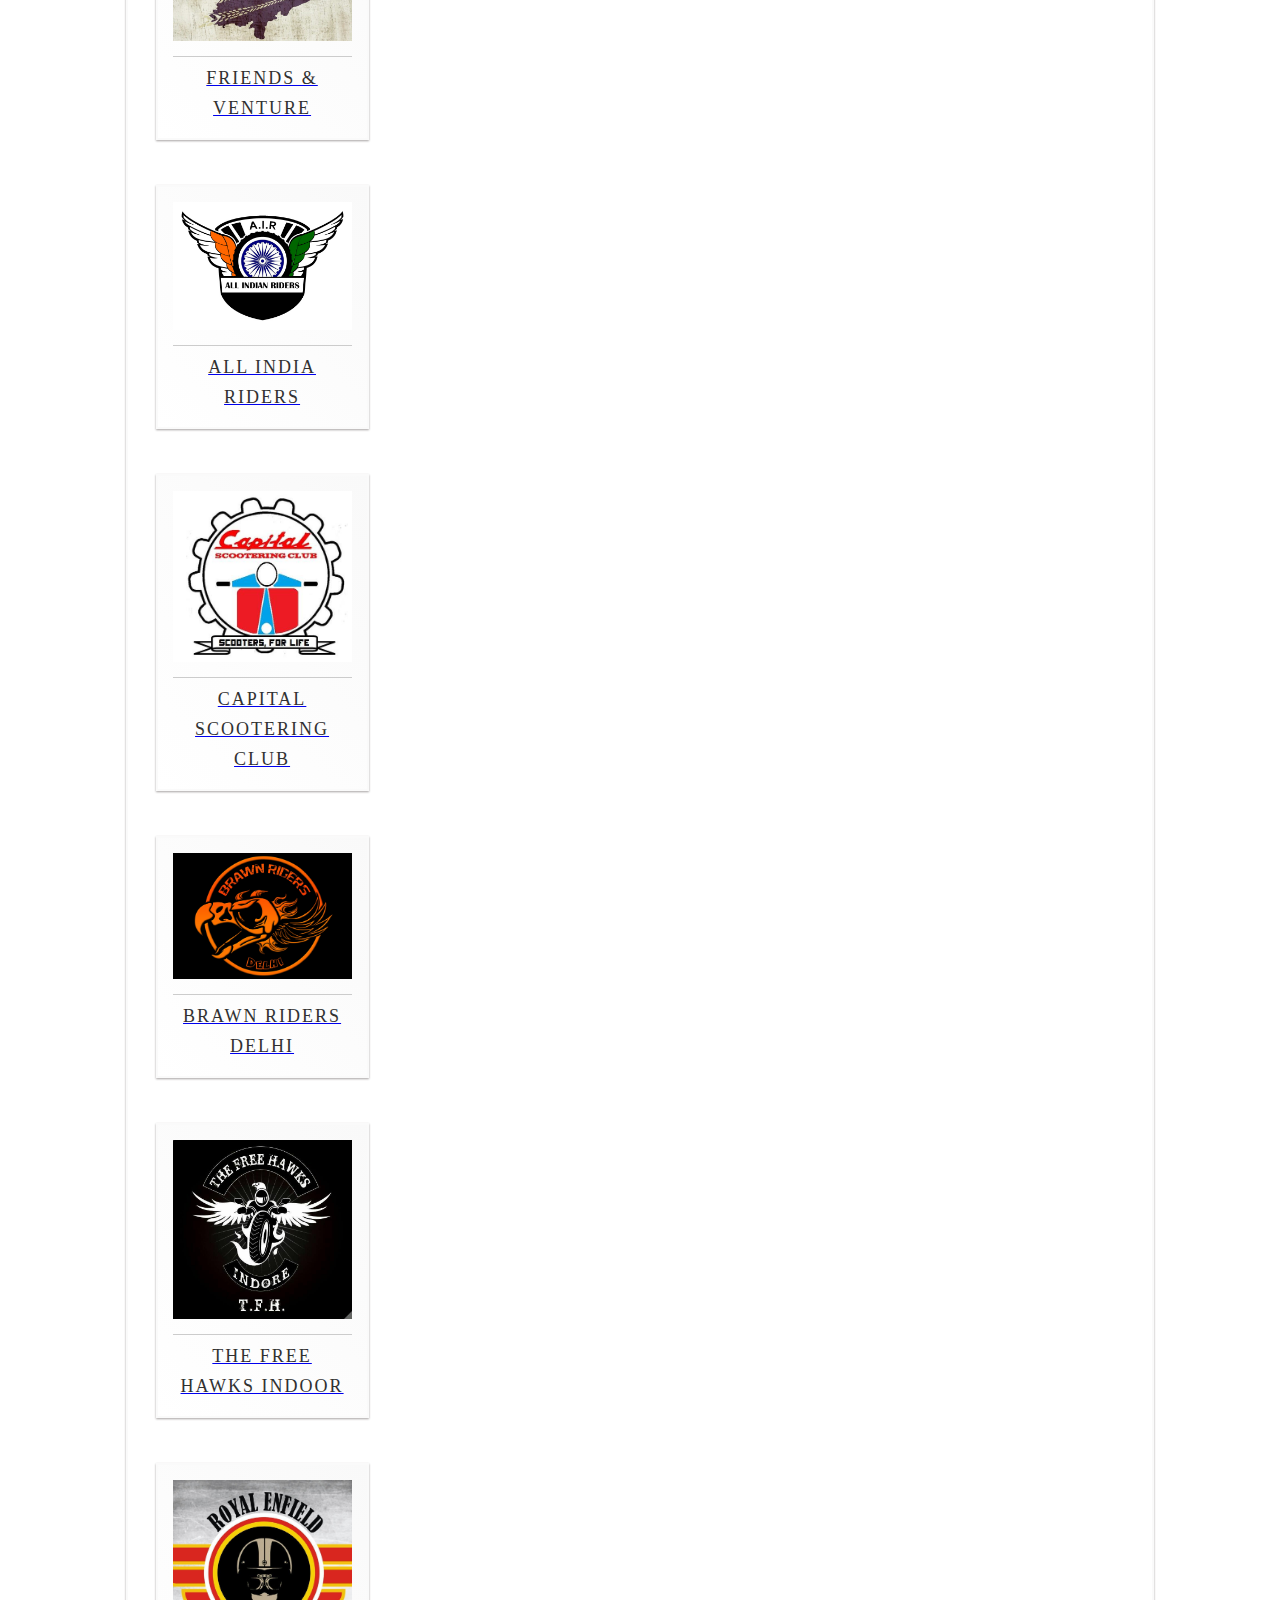
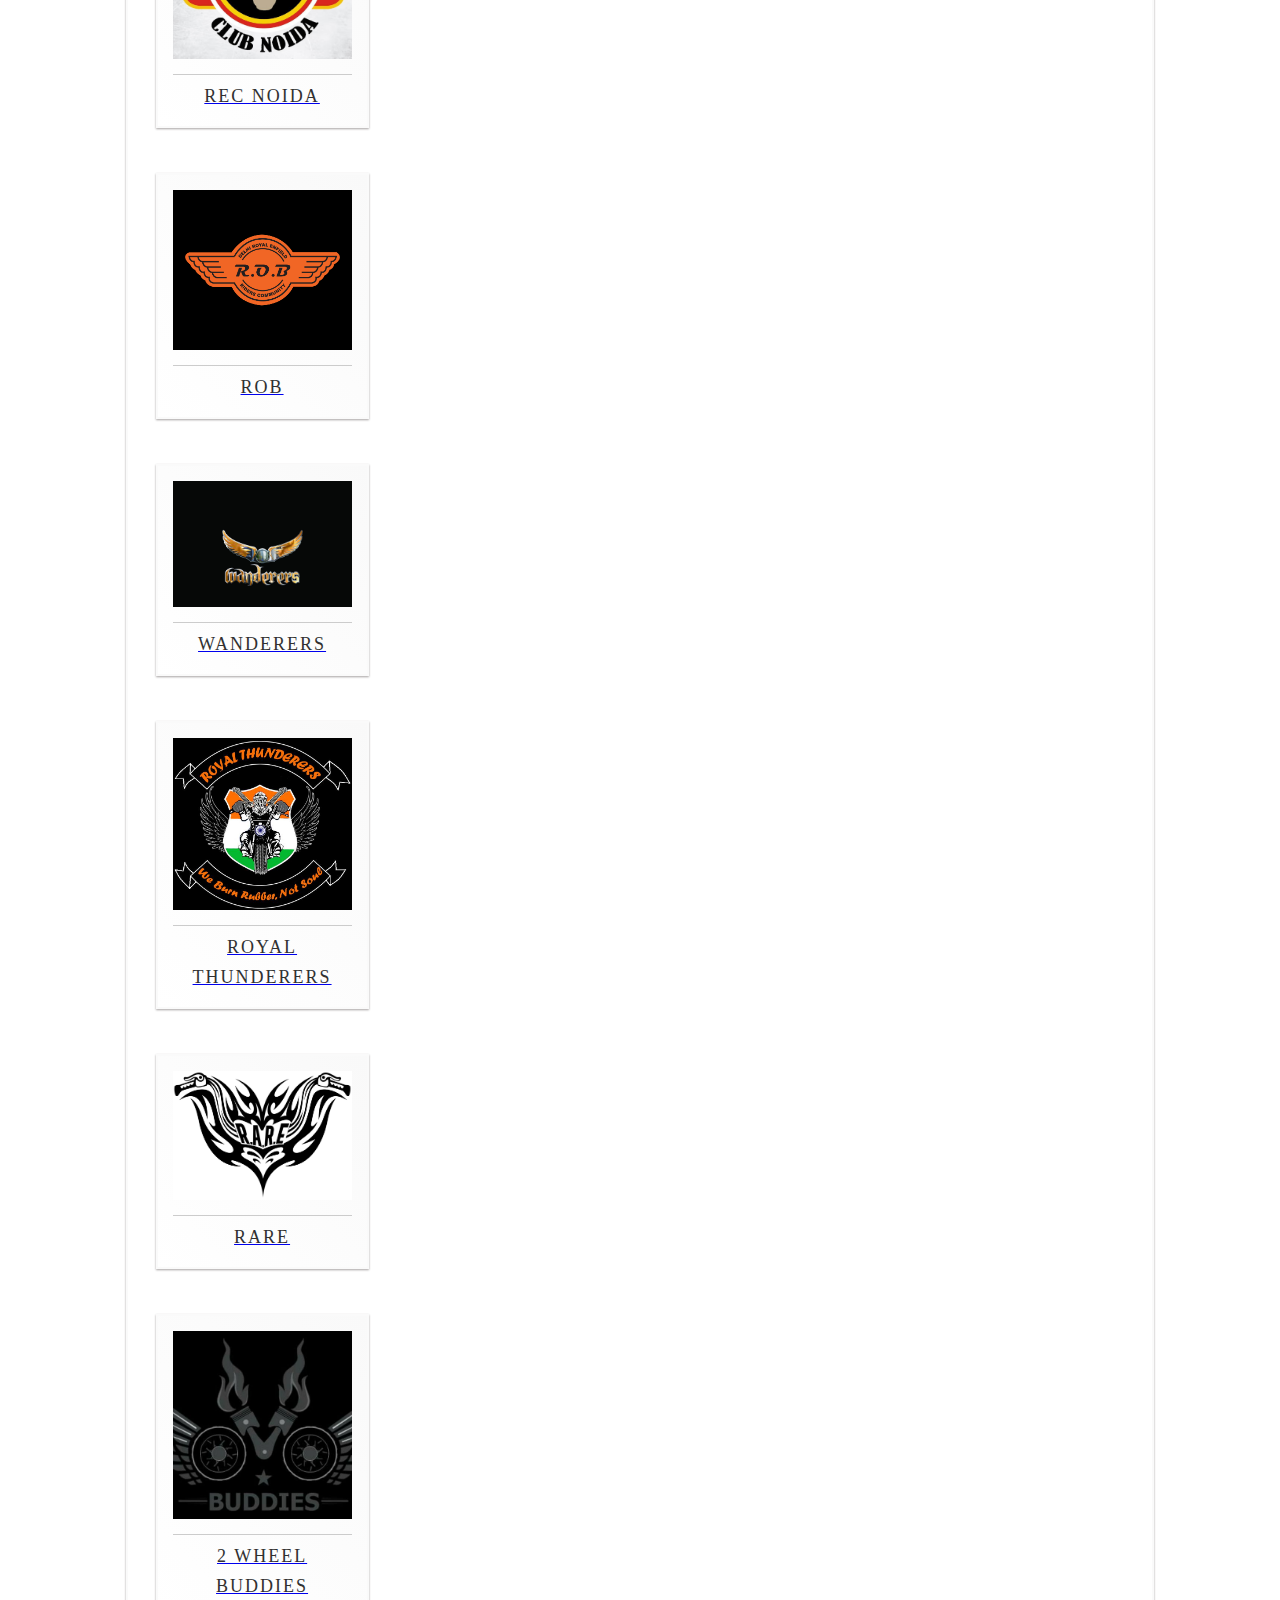
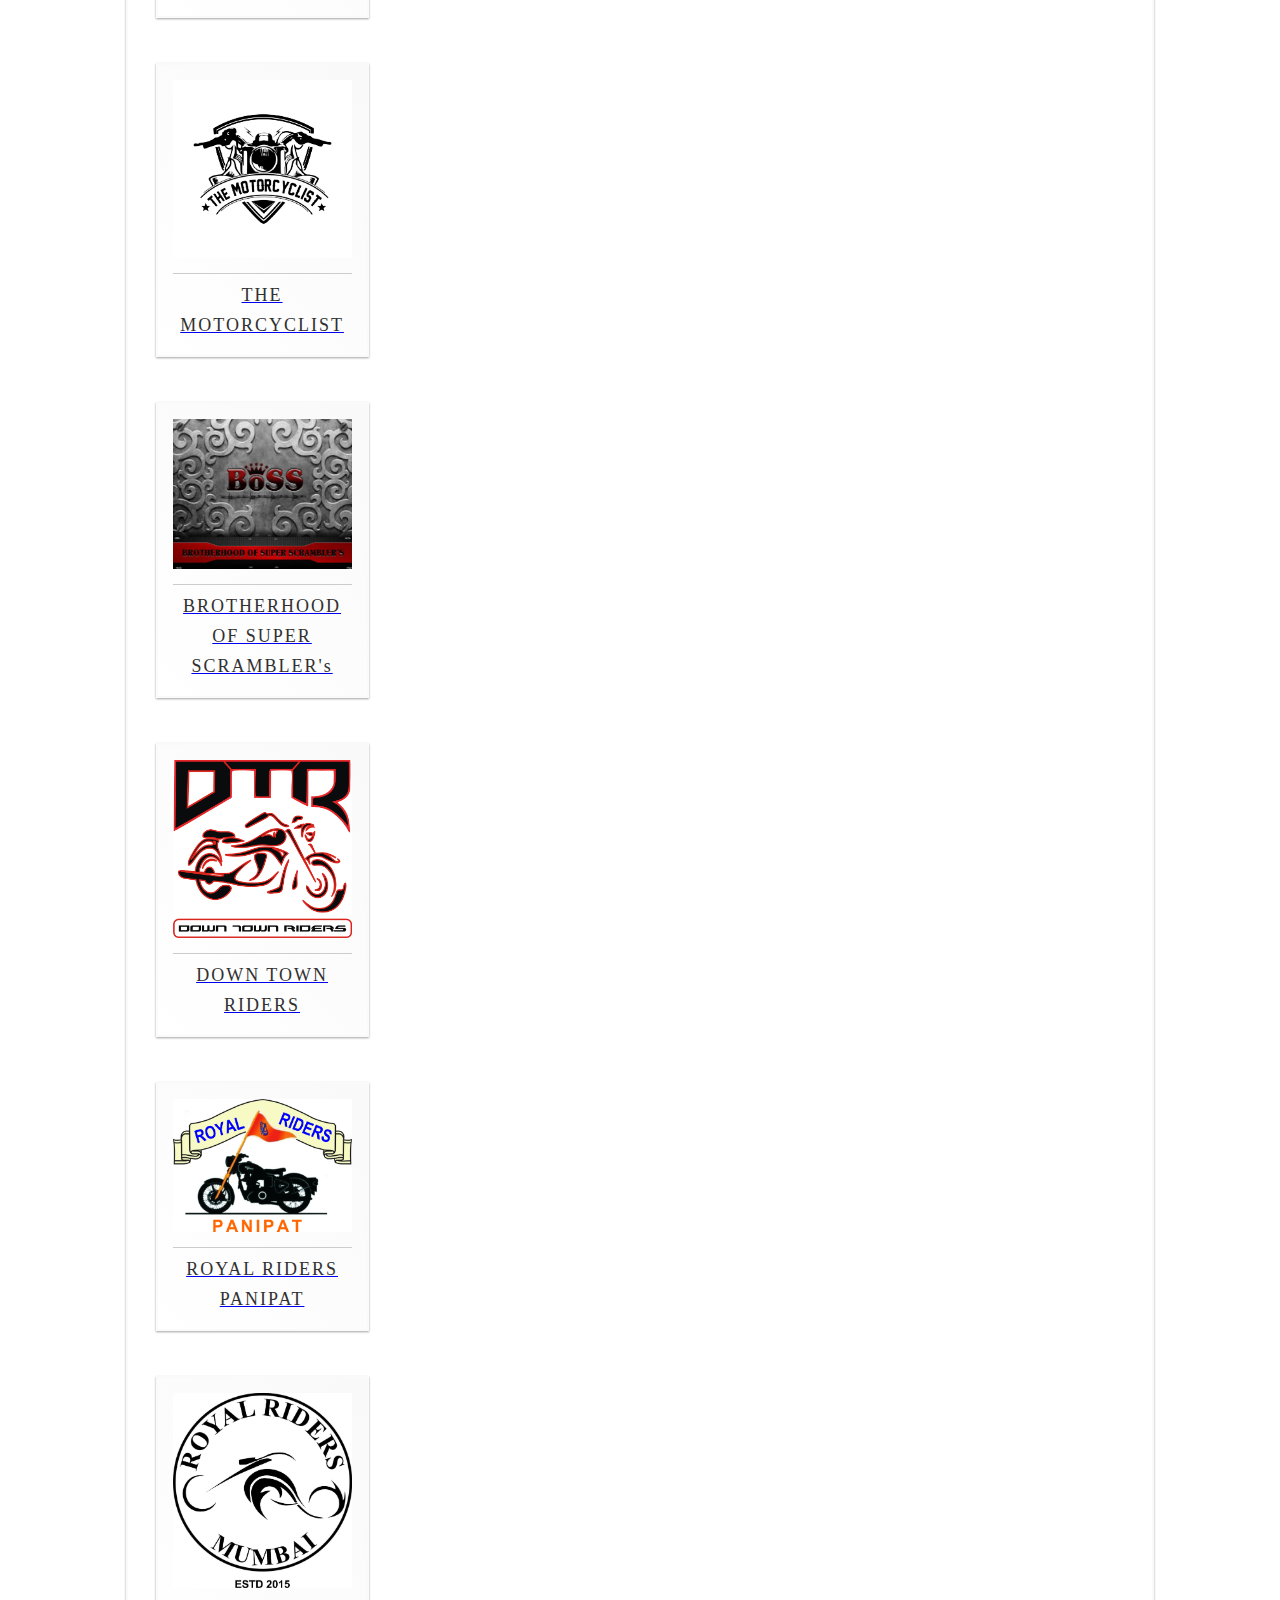
==== commit 3d132972: "changes" ====
--- a/bikersmela.html
+++ b/bikersmela.html
@@ -69,46 +69,74 @@
 		        	</div>
 		        </div>
 
-		        <!-- <div id="groups_section">
+		        <div id="groups_section">
 		        	<h3>Let's Ride, Unite & Celebrate Life</h3>
 		        </div>
 
 		        <div id="wrapper1">
 		        	<div id="columns1">
 		        		<div class="pin">
-		        			<img src="/img/web_images/cover_pics/events_1.jpg" />
-		        			<h4>PROFESSIONAL STUNTS</h4>
-		        		</div>
-						<div class="pin">
-							<img src="/img/web_images/cover_pics/events_2.jpg" />
-							<h4>BURNOUTS</h4>
-						</div>
-						<div class="pin">
-							<img src="/img/web_images/cover_pics/events_6.jpg" />
-							<h4>THE SUBURB AMBIANCE</h4>
-						</div>
-						<div class="pin">
-							<img src="/img/web_images/cover_pics/events_7.jpg" />
-							<h4>OFF ROADING</h4>
-						</div>
-						<div class="pin">
-							<img src="/img/web_images/cover_pics/events_8.jpg" />
-							<h4>BONFIRE</h4>
-						</div>
-						<div class="pin">
-							<img src="/img/web_images/cover_pics/events_9.jpg" />
-							<h4>MUD BATH</h4>
-						</div>
-						<div class="pin">
-							<img src="/img/web_images/cover_pics/events_10.jpg" />
-							<h4>BARBEQUE</h4>
-						</div>
-						<div class="pin">
-							<img src="/img/web_images/cover_pics/events_11.jpg" />
-							<h4>CAMPING</h4>
+		        			<a href="https://www.facebook.com/events/1555505414776609">
+			        			<img src="/img/web_images/cover_pics/events_1.jpg" />
+			        			<h4>PROFESSIONAL STUNTS</h4>
+		        			</a>
+		        		</div>
+						<div class="pin">
+							<a href="https://www.facebook.com/events/1555505414776609">
+								<img src="/img/web_images/cover_pics/events_2.jpg" />
+								<h4>BURNOUTS</h4>
+							</a>
+						</div>
+						<div class="pin">
+							<a href="https://www.facebook.com/events/1555505414776609">
+								<img src="/img/web_images/cover_pics/events_6.jpg" />
+								<h4>THE SUBURB AMBIANCE</h4>
+							</a>
+						</div>
+						<div class="pin">
+							<a href="https://www.facebook.com/events/1555505414776609">
+								<img src="/img/web_images/cover_pics/events_7.jpg" />
+								<h4>OFF ROADING</h4>
+							</a>
+						</div>
+						<div class="pin">
+							<a href="https://www.facebook.com/events/1555505414776609">
+								<img src="/img/web_images/cover_pics/events_8.jpg" />
+								<h4>BONFIRE</h4>
+							</a>
+						</div>
+						<div class="pin">
+							<a href="https://www.facebook.com/events/1555505414776609">
+								<img src="/img/web_images/cover_pics/events_9.jpg" />
+								<h4>MUD BATH</h4>
+							</a>
+						</div>
+						<div class="pin">
+							<a href="https://www.facebook.com/events/1555505414776609">
+								<img src="/img/web_images/cover_pics/events_10.jpg" />
+								<h4>BARBEQUE</h4>
+							</a>
+						</div>
+						<div class="pin">
+							<a href="https://www.facebook.com/events/1555505414776609">
+								<img src="/img/web_images/cover_pics/events_11.jpg" />
+								<h4>CAMPING</h4>
+							</a>
+						</div>
+						<div class="pin">
+							<a href="https://www.facebook.com/events/1555505414776609">
+								<img src="/img/web_images/cover_pics/events_12.jpg" />
+								<h4>TUG OF WARS</h4>
+							</a>
+						</div>
+						<div class="pin">
+							<a href="https://www.facebook.com/events/1555505414776609">
+								<img src="/img/web_images/cover_pics/events_13.jpg" />
+								<h4>HURDLES</h4>
+							</a>
 						</div>
 		        	</div>
-		        </div> -->
+		        </div>
 
 		        <div id="groups_section">
 		        	<h3>Buy Tickets</h3>
@@ -263,6 +291,24 @@
 		        			<a href="https://www.facebook.com/UltimateBikersCalendar/">
 			        			<img src="/img/web_images/cover_pics/sponsors_2.jpg" />
 			        			<h4>ULTIMATE BIKERS CALENDAR</h4>
+		        			</a>
+		        		</div>
+		        		<div class="pin">
+		        			<a href="https://www.facebook.com/Kaytee-Automobiles-479789255384732/">
+			        			<img src="/img/web_images/cover_pics/sponsors_3.jpg" />
+			        			<h4>KAYTEE AUTOMOBILES</h4>
+		        			</a>
+		        		</div>
+		        		<div class="pin">
+		        			<a href="https://www.facebook.com/twowheelsofnirvana/">
+			        			<img src="/img/web_images/cover_pics/sponsors_4.jpg" />
+			        			<h4>TWO WHEELS OF NIRVANA</h4>
+		        			</a>
+		        		</div>
+		        		<div class="pin">
+		        			<a href="https://www.facebook.com/lohagarhfarms/">
+			        			<img src="/img/web_images/cover_pics/sponsors_5.jpg" />
+			        			<h4>LOHAGARH FARMS</h4>
 		        			</a>
 		        		</div>
 		        	</div>
--- a/css/bikersmela.css
+++ b/css/bikersmela.css
@@ -16,7 +16,7 @@
 
 @media only screen and (min-device-width: 320px) and (max-device-width: 480px) and (-webkit-min-device-pixel-ratio: 2){
     #cover_container {
-        height: 45%;
+        height: 35%;
     }
 }
 
@@ -398,13 +398,13 @@
 }
 
 #columns3 {
-    -webkit-column-count: 2;
+    -webkit-column-count: 3;
     -webkit-column-gap: 30px;
     -webkit-column-fill: auto;
-    -moz-column-count: 2;
+    -moz-column-count: 3;
     -moz-column-gap: 30px;
     -moz-column-fill: auto;
-    column-count: 2;
+    column-count: 3;
     column-gap: 35px;
     column-fill: auto;
 }
@@ -492,7 +492,7 @@
 
 #explara_payment{
     width:100%; 
-    height:1100px;
+    height:1250px;
 }
 
 @media only screen and (min-device-width: 320px) and (max-device-width: 480px) and (-webkit-min-device-pixel-ratio: 2) {
@@ -501,6 +501,6 @@
     }
 
     #explara_payment{
-        height : 2200px;
+        height : 2800px;
     }
 }